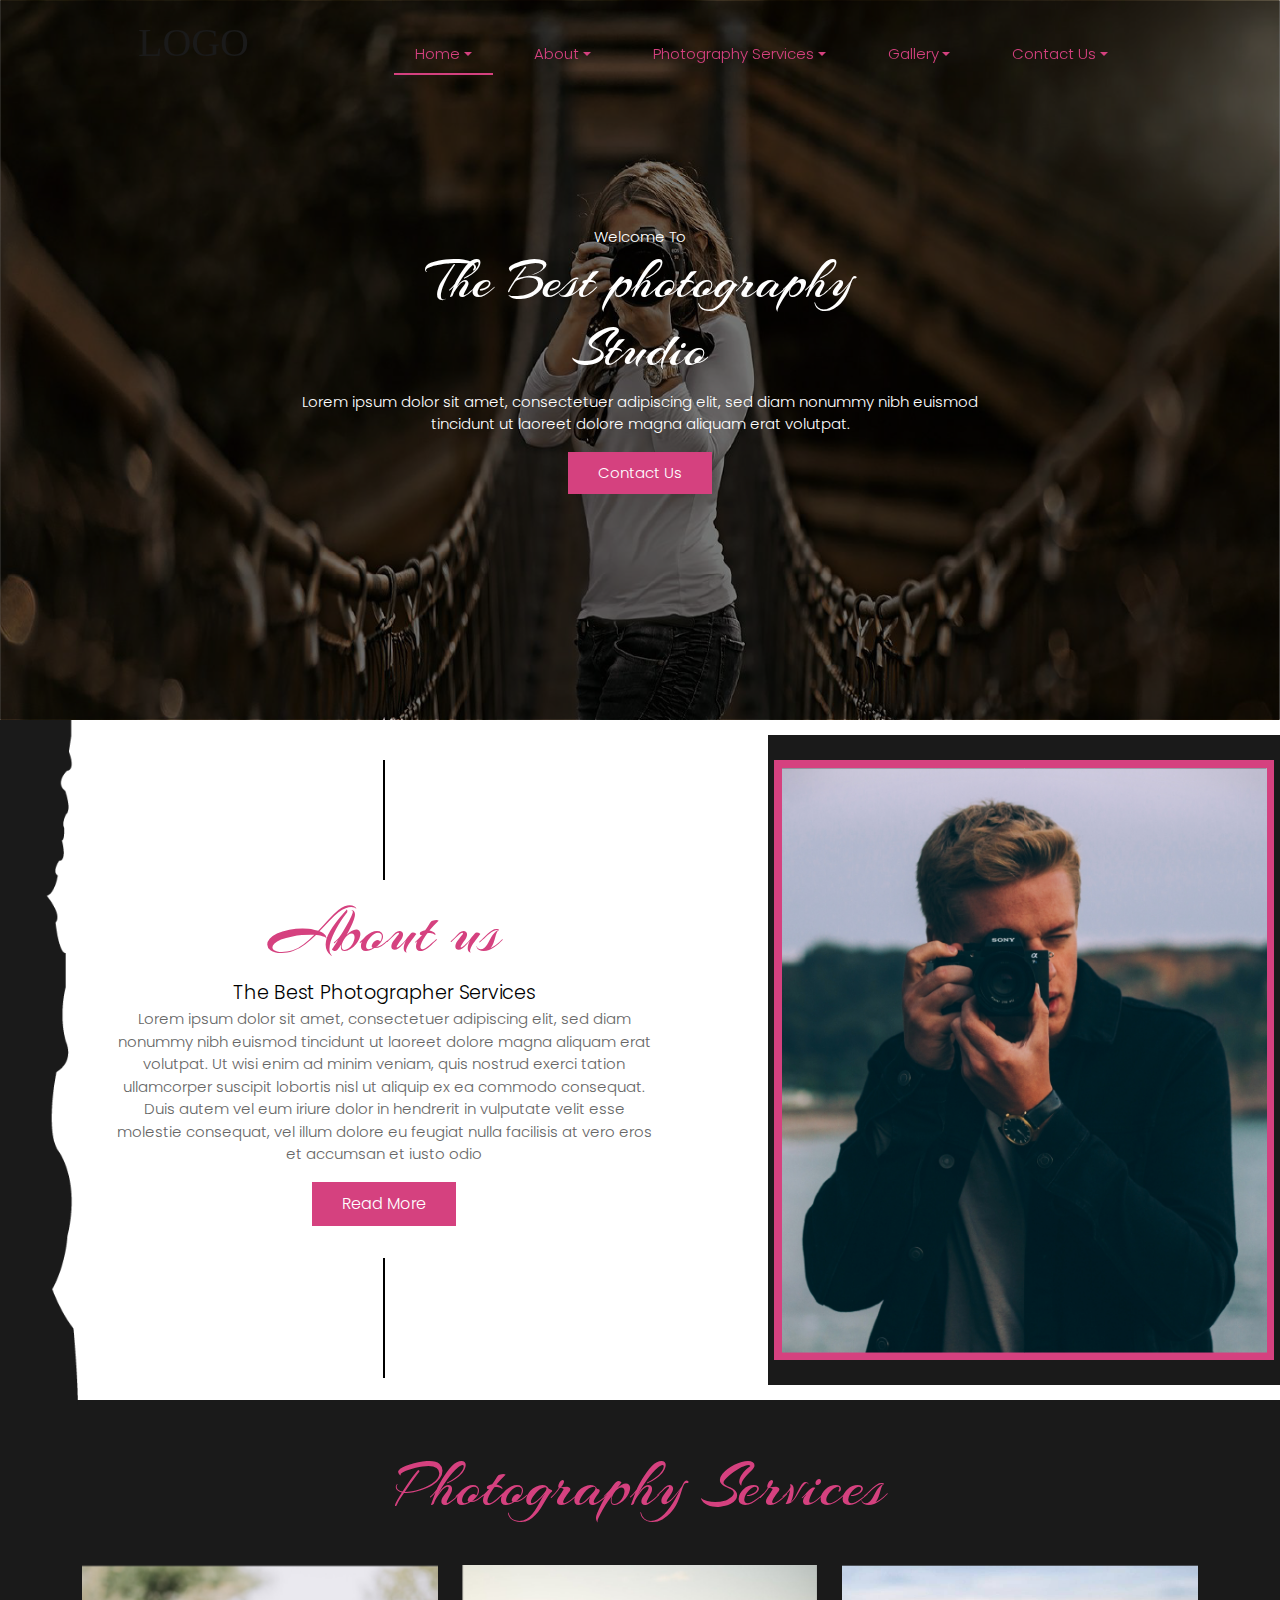
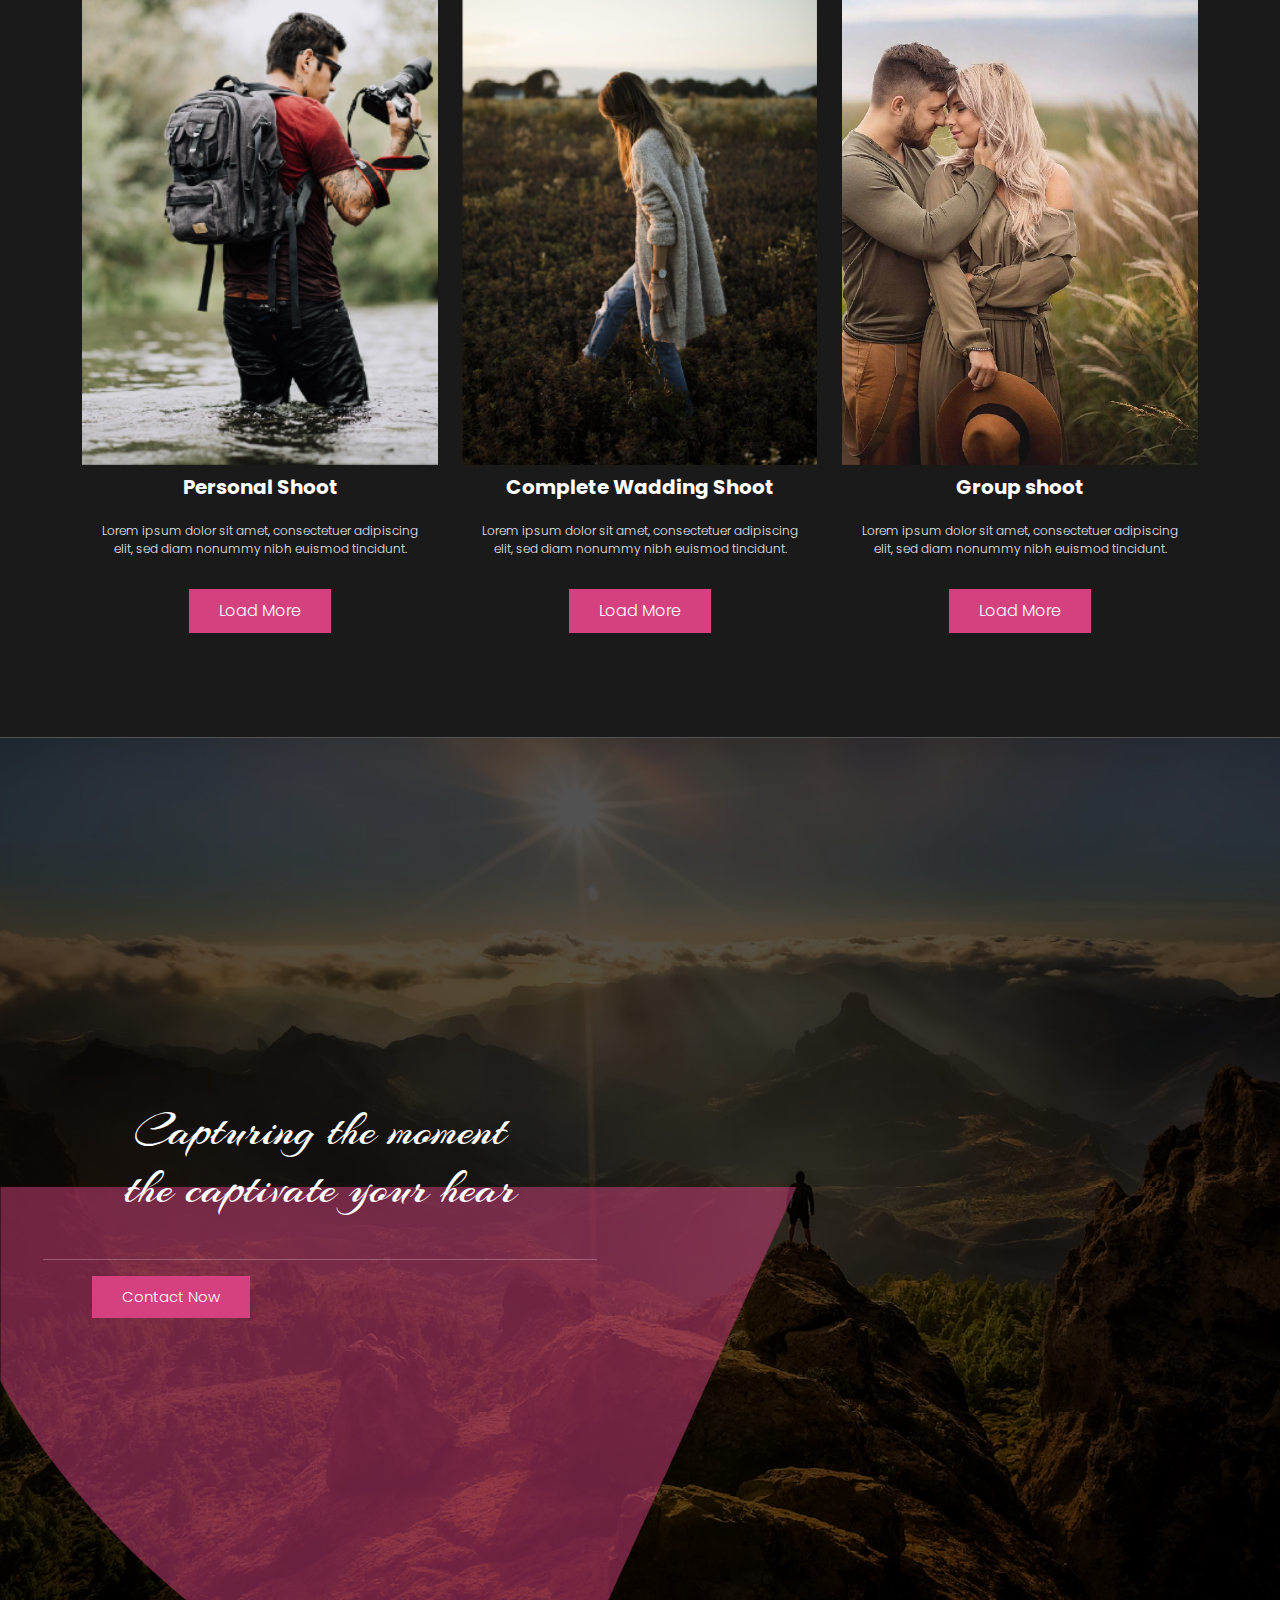
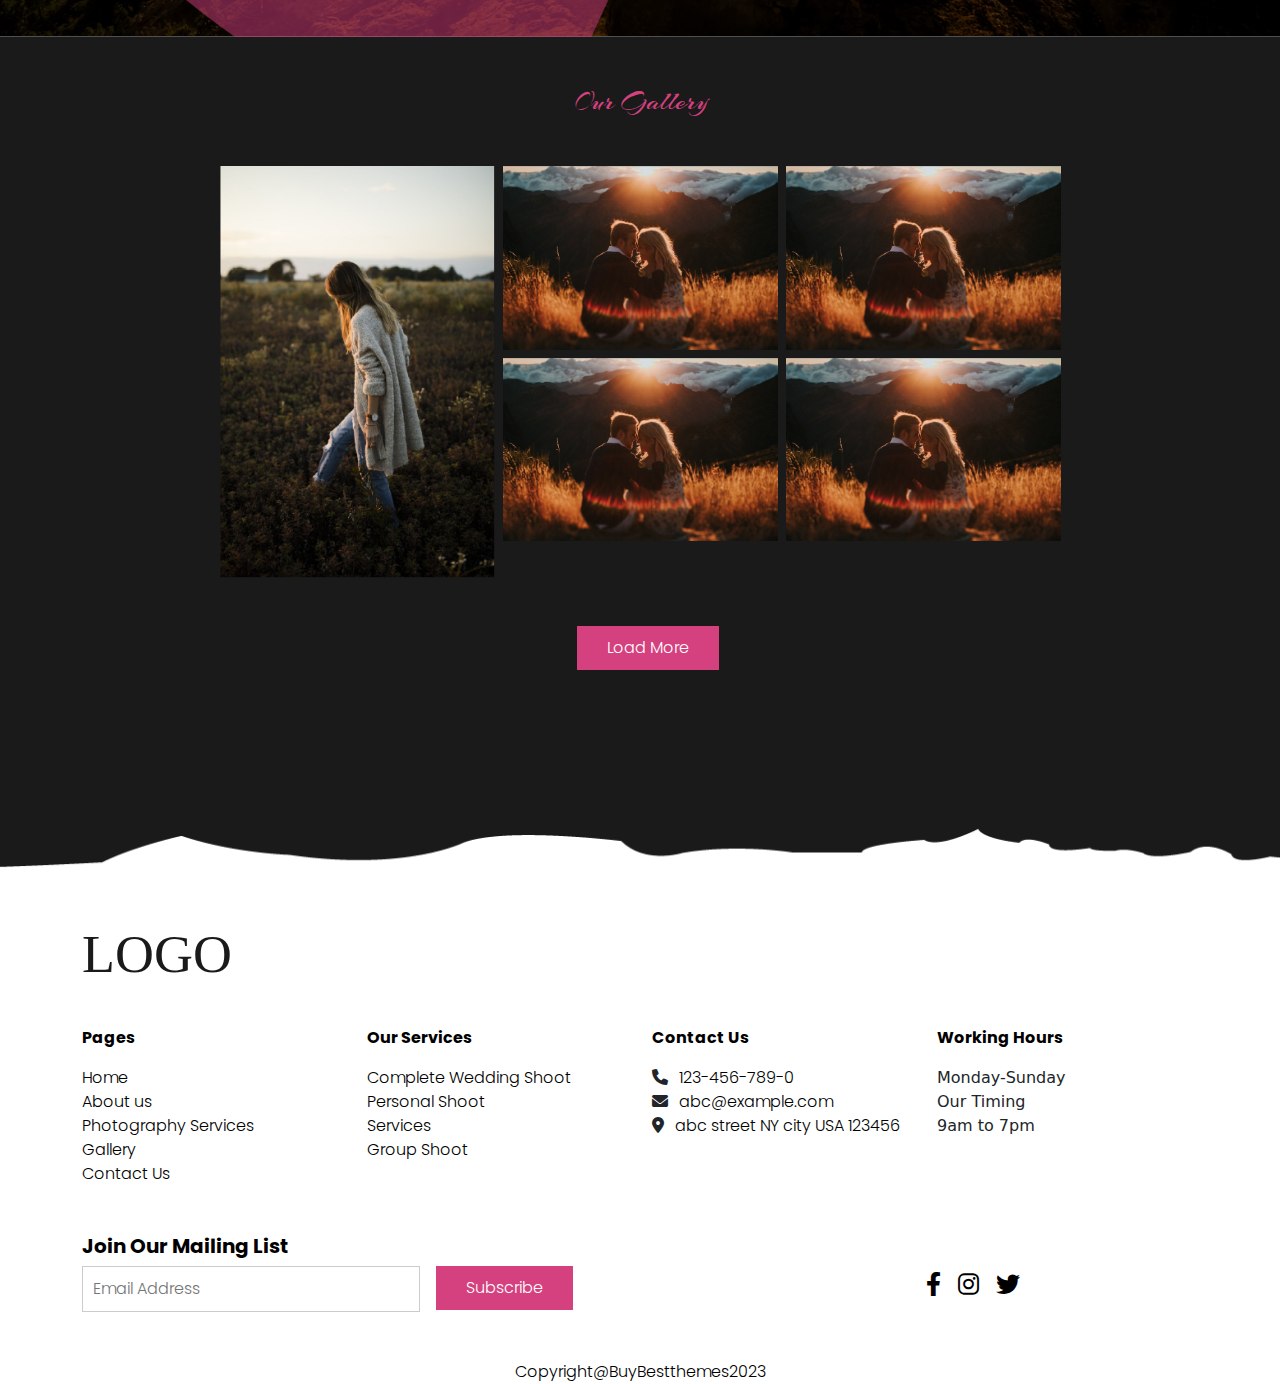
==== index1.html @ 018c72ce "add animation" ====
<!DOCTYPE html>
<html lang="en">

<head>
    <meta charset="UTF-8">
    <meta http-equiv="X-UA-Compatible" content="IE=edge">
    <meta name="viewport" content="width=device-width, initial-scale=1.0">
    <meta charset="UTF-8">
    <meta http-equiv="X-UA-Compatible" content="IE=edge">
    <meta name="viewport" content="width=device-width, initial-scale=1.0">
    <!-- bootstrap 5 css link -->
    <link rel="stylesheet" href="./assets/css/bootstrap.min.css">
    <!-- butter css -->
    <link rel="stylesheet" href="./assets/css/butter.css">
    <!-- wow css -->
    <link rel="stylesheet" href="./assets/css/wow.css">
    <!-- swiper slider css-->
    <link rel="stylesheet" href="./assets/css/swiper-bundle.css">
    <!-- fontawesome cdn -->
    <link rel="stylesheet" href="https://cdnjs.cloudflare.com/ajax/libs/font-awesome/6.0.0/css/all.min.css" />
    <!-- custom css -->
    <link rel="stylesheet" href="./assets/css/stylesheet.css">
    <title>Photography | Home2</title>
</head>

<body>
    <!--Header open--->
    <header class="header" id="back-Theme">
        <div class="container">
            <nav class="destop-nav-bar">
                <div class="d-flex justify-content-between align-items-center">
                    <div class="logo">
                        <a href=".../../index.html"> <img src="./assets/images/SVG/logo.svg" alt="img"></a>
                    </div>
                    <div class="link">
                        <div class="d-flex justify-content-center">
                            <!-- <a href="" class="header_links active">Home</a> -->
                            <div class="dropdown header_links1 active">
                                <button class="btn dropdown-toggle" type="button" id="dropdownMenuButton1" data-bs-toggle="dropdown" aria-expanded="false">
                                  Home
                                </button>
                                <ul class="dropdown-menu" aria-labelledby="dropdownMenuButton1">
                                    <li><a class="dropdown-item" href=".../../index.html">Home1</a></li>
                                    <li><a class="dropdown-item" href=".../../index1.html">Home2</a></li>
                                </ul>
                              </div>
                            <!-- <a href="" class="header_links">About US</a> -->
                            <div class="dropdown header_links1">
                                <button class="btn dropdown-toggle" type="button" id="dropdownMenuButton1" data-bs-toggle="dropdown" aria-expanded="false">
                                  About
                                </button>
                                <ul class="dropdown-menu" aria-labelledby="dropdownMenuButton1">
                                    <li><a class="dropdown-item" href="./assets/pages/about-us.html">About1</a></li>
                                    <li><a class="dropdown-item" href="./assets/pages/about-us2.html">About2</a></li>
                                </ul>
                              </div>
                            <!-- <a href="" class="header_links">Photography Services</a> -->
                            <div class="dropdown header_links1">
                                <button class="btn dropdown-toggle" type="button" id="dropdownMenuButton1" data-bs-toggle="dropdown" aria-expanded="false">
                                    Photography Services
                                </button>
                                <ul class="dropdown-menu" aria-labelledby="dropdownMenuButton1">
                                    <li><a class="dropdown-item" href="./assets/pages/services.html">Photography Services1</a></li>
                                    <li><a class="dropdown-item" href="./assets/pages/services2.html">Photography Services2</a></li>
                                </ul>
                              </div>
                            <!-- <a href="" class="header_links">Gallery</a> -->
                            <div class="dropdown header_links1">
                                <button class="btn dropdown-toggle" type="button" id="dropdownMenuButton1" data-bs-toggle="dropdown" aria-expanded="false">
                                    Gallery
                                </button>
                                <ul class="dropdown-menu" aria-labelledby="dropdownMenuButton1">
                                    <li><a class="dropdown-item" href="./assets/pages/gallery.html">Gallery1</a></li>
                                    <li><a class="dropdown-item" href="./assets/pages/gallery2.html">Gallery2</a></li>
                                </ul>
                              </div>
                            <!-- <a href="" class="header_links">Contact Us</a> -->
                            <div class="dropdown header_links1">
                                <button class="btn dropdown-toggle" type="button" id="dropdownMenuButton1" data-bs-toggle="dropdown" aria-expanded="false">
                                    Contact Us
                                </button>
                                <ul class="dropdown-menu" aria-labelledby="dropdownMenuButton1">
                                    <li><a class="dropdown-item" href="./assets/pages/contact.html">Contact Us1</a></li>
                                    <li><a class="dropdown-item" href="./assets/pages/contact2.html">Contact Us2</a></li>
                                </ul>
                              </div>

                        </div>
                    </div>
                </div>
            </nav>
        </div>
        <!-- moblie navbar -->
        <div id="main-content">
            <div id="title"><a href=".../../index.html"><img src="./assets/images/SVG/logo.svg" alt=""></a></div>
        </div>
        <div id="btn" class="">
            <div id="top"></div>
            <div id="middle"></div>
            <div id="bottom"></div>
        </div>
        <div id="box" class="">
            <div id="items">
                <div class="imglogo"><a href=".../../index.html"><img src="./assets/images/SVG/logo.svg" alt=""></a></div>
                <!-- <div class="item"><a href="" class="header_links active">Home</a></div> -->
                <div class="item for-cstm-collapse">
                    <button class="btn-toggle align-items-center rounded collapsed" data-bs-toggle="collapse"
                        data-bs-target="#dashboard-collapse" aria-expanded="false">
                        Home<i class="fa-solid fa-caret-down"></i>
                    </button>
                    <div class="collapse" id="dashboard-collapse">
                        <ul class="btn-toggle-nav list-unstyled fw-normal pb-1 small">
                            <li><a class="link-dark rounded" href=".../../index.html">Home1</a></li>
                            <li><a class="link-dark rounded" href=".../../index1.html">Home2</a></li>
                            
                        </ul>
                    </div>
                </div>
                <!-- <div class="item"><a href="" class="header_links">About Us</a></div> -->
                <div class="item for-cstm-collapse">
                    <button class="btn-toggle align-items-center rounded collapsed" data-bs-toggle="collapse"
                        data-bs-target="#dashboard-collapse1" aria-expanded="false">
                        About Us<i class="fa-solid fa-caret-down"></i>
                    </button>
                    <div class="collapse" id="dashboard-collapse1">
                        <ul class="btn-toggle-nav list-unstyled fw-normal pb-1 small">
                            <li><a class="link-dark rounded" href="./assets/pages/about-us.html">About Us1</a></li>
                            <li><a class="link-dark rounded" href="./assets/pages/about-us2.html">About Us2</a></li>
                            
                        </ul>
                    </div>
                </div>
                <!-- <div class="item"><a href="" class="header_links">Photography Services</a></div> -->
                <div class="item for-cstm-collapse">
                    <button class="btn-toggle align-items-center rounded collapsed" data-bs-toggle="collapse"
                        data-bs-target="#dashboard-collapse2" aria-expanded="false">
                        Photography Services<i class="fa-solid fa-caret-down"></i>
                    </button>
                    <div class="collapse" id="dashboard-collapse2">
                        <ul class="btn-toggle-nav list-unstyled fw-normal pb-1 small">
                            <li><a class="link-dark rounded" href="./assets/pages/services.html">Photography Services1</a></li>
                            <li><a class="link-dark rounded" href="./assets/pages/services2.html">Photography Services2</a></li>
                            
                        </ul>
                    </div>
                </div>
                <!-- <div class="item"><a href="" class="header_links">Gallery</a></div> -->
                <div class="item for-cstm-collapse">
                    <button class="btn-toggle align-items-center rounded collapsed" data-bs-toggle="collapse"
                        data-bs-target="#dashboard-collapse3" aria-expanded="false">
                        Gallery<i class="fa-solid fa-caret-down"></i>
                    </button>
                    <div class="collapse" id="dashboard-collapse3">
                        <ul class="btn-toggle-nav list-unstyled fw-normal pb-1 small">
                            <li><a class="link-dark rounded" href="./assets/pages/gallery.html">Gallery1</a></li>
                            <li><a class="link-dark rounded" href="./assets/pages/gallery2.html">Gallery2</a></li>
                            
                        </ul>
                    </div>
                </div>
                <!-- <div class="item"><a href="" class="header_links">Contact Us</a></div> -->
                <div class="item for-cstm-collapse">
                    <button class="btn-toggle align-items-center rounded collapsed" data-bs-toggle="collapse"
                        data-bs-target="#dashboard-collapse4" aria-expanded="false">
                        Contact Us<i class="fa-solid fa-caret-down"></i>
                    </button>
                    <div class="collapse" id="dashboard-collapse4">
                        <ul class="btn-toggle-nav list-unstyled fw-normal pb-1 small">
                            <li><a class="link-dark rounded" href="./assets/pages/contact.html">Contact Us1</a></li>
                            <li><a class="link-dark rounded" href="./assets/pages/contact2.html">Contact Us2</a></li>
                            
                        </ul>
                    </div>
                </div>
            </div>
        </div>
    </header>
    <!--Header close--->
    <!-- Home Banner Open -->
    <section class="homeBanner1">
        <div class="container">
            <div class="row">
                <div class="col-lg-12 zIndex text-center">
                    <div class="banner wow animated fadeInDown" data-wow-duration="1s" data-wow-delay="0.5s">
                        <span>Welcome To</span>
                        <h1 class="">
                            The Best photography <br> Studio
                        </h1>
                        <p>Lorem ipsum dolor sit amet, consectetuer adipiscing elit, sed diam nonummy nibh euismod<br>
                            tincidunt ut laoreet dolore magna aliquam erat volutpat.</p>
                        <a href="./assets/pages/contact.html"><button>Contact Us</button></a>
                    </div>
                </div>
            </div>
        </div>
    </section>
    <!-- Home Banner Closed -->
    <!-- About Section Open -->
    <section class="aboutSection position-relative">
        <div class="curveLine position-absolute"><img src="./assets/images/1x/curveLine.png" alt=""></div>
        <div class="dFlexset">

            <div class="colDiv1">
                <div class="centerDiv">
                    <div class="line-after">
                        <div class="line-after1"></div>
                    </div>
                    <h5 class="wow animated fadeInLeft" data-wow-duration="1s" data-wow-delay="0.5s">About us</h5>
                    <span class="wow animated fadeInRight" data-wow-duration="1s" data-wow-delay="0.5s">The Best Photographer Services</span>
                    <p class="wow animated fadeInLeft" data-wow-duration="1s" data-wow-delay="0.5s">Lorem ipsum dolor sit amet, consectetuer adipiscing elit, sed diam nonummy nibh euismod tincidunt
                        ut laoreet dolore magna aliquam erat volutpat. Ut wisi enim ad minim veniam, quis nostrud exerci
                        tation ullamcorper suscipit lobortis nisl ut aliquip ex ea commodo consequat. Duis autem vel eum
                        iriure dolor in hendrerit in vulputate velit esse molestie consequat, vel illum dolore eu
                        feugiat nulla facilisis at vero eros et accumsan et iusto odio </p>
                    <a href="./assets/pages/about-us.html"><button>Read More</button></a>
                    <div class="line-after">
                        <div class="line-after1"></div>
                    </div>
                </div>
            </div>
            <div class="colDiv2">
                <div class="aboutMain">
                    <div class="aboutImgDiv wow animated fadeInRight" data-wow-duration="1s" data-wow-delay="0.5s">
                        <div class="aboutImgDivInner " >
                            <img src="./assets/images/1x/photographer.png" alt="">
                        </div>
                    </div>
                </div>

            </div>
        </div>
    </section>
    <!-- About Section Closed -->
    <!-- photo Services open -->
    <section class="photoSer">
        <div class="container">
            <h3 class="wow animated bounceIn" data-wow-duration="1s" data-wow-delay="0.5s">Photography Services</h3>
            <div class="row">
                <div class="col-lg-4 col-sm-12 col-md-4 text-center mb-4 wow animated fadeInLeft" data-wow-duration="1s" data-wow-delay="0.5s">
                    <div class="photoDiv">
                        <div class="photoDivImg">
                            <img src="./assets/images/1x/ser3.png" alt="">
                        </div>
                    </div>
                    <h4>Personal Shoot</h4>
                    <p>Lorem ipsum dolor sit amet, consectetuer adipiscing elit, sed diam nonummy nibh euismod
                        tincidunt.</p>
                        <a href="./assets/pages/services.html"><button>Load More</button></a>
                </div>
                <div class="col-lg-4 col-sm-12 col-md-4 text-center mb-4 wow animated fadeInDown" data-wow-duration="1s" data-wow-delay="0.5s">
                    <div class="photoDiv">
                        <div class="photoDivImg">
                            <img src="./assets/images/1x/aboutImg1.png" alt="">
                        </div>
                    </div>
                    <h4>Complete Wadding Shoot</h4>
                    <p>Lorem ipsum dolor sit amet, consectetuer adipiscing elit, sed diam nonummy nibh euismod
                        tincidunt.</p>
                        <a href="./assets/pages/services.html"><button>Load More</button></a>
                </div>
                <div class="col-lg-4 col-sm-12 col-md-4 text-center mb-4 wow animated fadeInRight" data-wow-duration="1s" data-wow-delay="0.5s">
                    <div class="photoDiv">
                        <div class="photoDivImg">
                            <img src="./assets/images/1x/bannerImg.png" alt="">
                        </div>
                    </div>
                    <h4>Group shoot</h4>
                    <p>Lorem ipsum dolor sit amet, consectetuer adipiscing elit, sed diam nonummy nibh euismod
                        tincidunt.</p>
                        <a href="./assets/pages/services.html"><button>Load More</button></a>
                </div>

            </div>
        </div>
    </section>
    <!-- photo Services Closed -->
    <!-- capturing section open -->
     <section class="capturingSec">
        <div class="pinkCurveCap">
            <div class="pinkCurveCapdivimg">
                <img src="./assets/images/1x/pinkHome2.png" alt="">
            </div>
        </div>
        <div class="container-fluid">
            <div class="row">
                <div class="col-lg-6 zIndex">
                    <h4>Capturing the moment<br> the captivate your hear</h4>
                    <hr>
                    <button>
                        <a href="">Contact Now</a>
                    </button>
                </div>
                <div class="col-lg-6">

                </div>

            </div>
        </div>     
    </section> 
    <!-- capturing section closed -->
    <!-- Gallery open -->
    <section class="galleryHome2 position-relative">
        <div class="textSecbtmImg"><img src="./assets/images/1x/lin2.png" alt=""></div>
        <div class="container">
            <h3>Our Gallery</h3>
            <div class="row d-flex justify-content-center align-content-center" id="row"> 
  <div class="column">
    <!-- <img src="./assets/images/1x/about2banner.png" style="width:100%"> -->
    <img src="./assets/images/1x/aboutImg1.png" style="width:100%;">
    <!-- <img src="./assets/images/1x/about2banner.png" style="width:100%">
    <img src="./assets/images/1x/about2banner.png" style="width:100%">
    <img src="./assets/images/1x/about2banner.png" style="width:100%">
    <img src="./assets/images/1x/about2banner.png" style="width:100%">
    <img src="./assets/images/1x/about2banner.png" style="width:100%"> -->
  </div>
  <div class="column">
    <img src="./assets/images/1x/about2banner.png" style="width:100%">
    <img src="./assets/images/1x/about2banner.png" style="width:100%">
    <!-- <img src="./assets/images/1x/about2banner.png" style="width:100%">
    <img src="./assets/images/1x/about2banner.png" style="width:100%">
    <img src="./assets/images/1x/about2banner.png" style="width:100%">
    <img src="./assets/images/1x/about2banner.png" style="width:100%"> -->
  </div>  
  <div class="column">
    <img src="./assets/images/1x/about2banner.png" style="width:100%">
    <img src="./assets/images/1x/about2banner.png" style="width:100%">
    <!-- <img src="./assets/images/1x/about2banner.png" style="width:100%">
    <img src="./assets/images/1x/about2banner.png" style="width:100%">
    <img src="./assets/images/1x/about2banner.png" style="width:100%">
    <img src="./assets/images/1x/about2banner.png" style="width:100%">
    <img src="./assets/images/1x/about2banner.png" style="width:100%"> -->
  </div>
  <!-- <div class="column">
    <img src="./assets/images/1x/about2banner.png" style="width:100%">
    <img src="./assets/images/1x/about2banner.png" style="width:100%">
    <img src="./assets/images/1x/about2banner.png" style="width:100%">
    <img src="./assets/images/1x/about2banner.png" style="width:100%">
    <img src="./assets/images/1x/about2banner.png" style="width:100%">
    <img src="./assets/images/1x/about2banner.png" style="width:100%">
  </div> -->
  <div class="text-center mt-5 mb-5">
    <a href="./assets/pages/services.html"><button>Load More</button></a>
  </div>
</div>

        </div>
    </section>
    <!-- Gallery closed -->


     <!-- footer section open -->
    <section class="footer" id="footer">
        <div class="container pt-5 pb-5">
            <div class="row d-flex justify-content-around">
                <div class="col-lg-12 ">
                    <div class="footerImgDiv">
                        <div class="footerImg">
                            <a href=".../../index.html">
                                <img src="./assets/images/SVG/logo.svg" alt="">
                            </a>
                        </div>
                    </div>
                </div>
                <div class="col-lg-3 col-md-12 col-sm-12 center">
                    <p>Pages</p>
                    <ul class="p-0">
                        <li><a href="">Home</a></li>
                        <li><a href="">About us</a></li>
                        <li><a href="">Photography Services</a></li>
                        <li><a href="">Gallery</a></li>
                        <li><a href="">Contact Us</a></li>
                    </ul>
                </div>
                <div class="col-lg-3 col-md-12 col-sm-12 center">
                    <p>Our Services</p>
                    <ul class="p-0">
                        <li><a href="">Complete Wedding Shoot</a></li>
                        <li><a href="">Personal Shoot</a></li>
                        <li><a href="">Services</a></li>
                        <li><a href="">Group Shoot</a></li>
                    </ul>
                </div>
                <div class="col-lg-3 col-md-12 col-sm-12 footerCont center">
                    <p>Contact Us</p>
                    <ul class="p-0">
                        <li class="footer-ancher"><i class="fa-solid fa-phone p"></i><a
                                href="tel:4703884601">123-456-789-0</a></li>
                        <li><i class="fa-solid fa-envelope"></i><a
                                href="mailto:webapparel@gmail.com">abc@example.com</a></li>
                        <li><i class="fa-solid fa-location-dot"></i><a href="https://goo.gl/maps/DKt5kZgULkunrP5MA">abc
                                street NY city USA 123456</a></li>
                    </ul>
                </div>
                <div class="col-lg-3 col-md-12 col-sm-12 footerCont center">
                    <p>Working Hours</p>
                    <ul class="p-0">
                        <li class="footer-ancher">Monday-Sunday</li>
                        <li>Our Timing</li>
                        <li>9am to 7pm</li>
                    </ul>
                </div>
            </div>
            <div class="row joinMail">
                <h5>Join Our Mailing List</h5>
                <div class="col-lg-6">
                    <div class="d-flex center1">
                        <div class="d-flex">
                            <div class="">
                                <input type="text" placeholder="Email Address">
                            </div>
                            <div>
                                <a href=""><button class="" type="button">Subscribe</button></a>
                            </div>
                        </div>
                    </div>
                </div>
                <div class="col-lg-6 d-flex justify-content-center center">
                    <div class="faceDiv">
                        <a href="https://www.facebook.com/"><i class="fa-brands fa-facebook-f"></i></a>
                        <a href="https://www.instagram.com/?__coig_restricted=1"><i class="fa-brands fa-instagram"></i></a>
                        <a href="https://twitter.com/"><i class="fa-brands fa-twitter"></i></a>
                    </div>
                    
                </div>
            </div>
        </div>
        <div class="footer-bottom">
            <div class="container">
                <div class="row">
                    <div class="col-lg-12 text-center ">
                        <span class="for-theme-link pt-1">
                            Copyright@BuyBestthemes2023
                        </span>
                    </div>
                </div>
            </div>
        </div>
    </section>
    <!-- footer section close -->


    <!-- jquery -->
    <script src="./assets/js/jquery.min.js"></script>
    <!-- bootstrap 5 js link -->
    <script src="./assets/js/bootstrap.bundle.min.js"></script>
    <!-- butter js -->
    <script src="./assets/js/butter.js"></script>
    <!-- wow Js -->
    <script src="./assets/js/wow.js"></script>
    <!-- swiper slider -->
    <script src="./assets/js/swiper-bundle.min.js"></script>
    <!-- custom js -->
    <script src="./assets/js/main.js"></script>
</body>

</html>
---- assets/css/wow.css ----
.animated {
	animation-duration: 1s;
	animation-fill-mode: both
}

.animated.infinite {
	animation-iteration-count: infinite
}

.animated.hinge {
	animation-duration: 2s
}

.animated.bounceIn,
.animated.bounceOut,
.animated.flipOutX,
.animated.flipOutY {
	animation-duration: .75s
}

.animated.flip {
	-webkit-backface-visibility: visible;
	backface-visibility: visible;
	animation-name: flip
}

@keyframes fadeInUp {
	from {
		opacity: 0;
		transform: translate3d(0, 100%, 0)
	}
	to {
		opacity: 1;
		transform: none
	}
}

.fadeInUp {
	animation-name: fadeInUp
}

@keyframes fadeInDown {
	from {
		opacity: 0;
		transform: translate3d(0, -100%, 0)
	}
	to {
		opacity: 1;
		transform: none
	}
}

.fadeInDown {
	animation-name: fadeInDown
}

@keyframes bounceIn {
	20%,
	40%,
	60%,
	80%,
	from,
	to {
		animation-timing-function: cubic-bezier(.215, .61, .355, 1)
	}
	0% {
		opacity: 0;
		transform: scale3d(.3, .3, .3)
	}
	20% {
		transform: scale3d(1.1, 1.1, 1.1)
	}
	40% {
		transform: scale3d(.9, .9, .9)
	}
	60% {
		opacity: 1;
		transform: scale3d(1.03, 1.03, 1.03)
	}
	80% {
		transform: scale3d(.97, .97, .97)
	}
	to {
		opacity: 1;
		transform: scale3d(1, 1, 1)
	}
}

.bounceIn {
	animation-name: bounceIn
}

@keyframes bounceInDown {
	60%,
	75%,
	90%,
	from,
	to {
		animation-timing-function: cubic-bezier(.215, .61, .355, 1)
	}
	0% {
		opacity: 0;
		transform: translate3d(0, -3000px, 0)
	}
	60% {
		opacity: 1;
		transform: translate3d(0, 25px, 0)
	}
	75% {
		transform: translate3d(0, -10px, 0)
	}
	90% {
		transform: translate3d(0, 5px, 0)
	}
	to {
		transform: none
	}
}

.bounceInDown {
	animation-name: bounceInDown
}

@keyframes bounceInLeft {
	60%,
	75%,
	90%,
	from,
	to {
		animation-timing-function: cubic-bezier(.215, .61, .355, 1)
	}
	0% {
		opacity: 0;
		transform: translate3d(-3000px, 0, 0)
	}
	60% {
		opacity: 1;
		transform: translate3d(25px, 0, 0)
	}
	75% {
		transform: translate3d(-10px, 0, 0)
	}
	90% {
		transform: translate3d(5px, 0, 0)
	}
	to {
		transform: none
	}
}

.bounceInLeft {
	animation-name: bounceInLeft
}

@keyframes bounceInRight {
	60%,
	75%,
	90%,
	from,
	to {
		animation-timing-function: cubic-bezier(.215, .61, .355, 1)
	}
	from {
		opacity: 0;
		transform: translate3d(3000px, 0, 0)
	}
	60% {
		opacity: 1;
		transform: translate3d(-25px, 0, 0)
	}
	75% {
		transform: translate3d(10px, 0, 0)
	}
	90% {
		transform: translate3d(-5px, 0, 0)
	}
	to {
		transform: none
	}
}

.bounceInRight {
	animation-name: bounceInRight
}

@keyframes bounceInUp {
	60%,
	75%,
	90%,
	from,
	to {
		animation-timing-function: cubic-bezier(.215, .61, .355, 1)
	}
	from {
		opacity: 0;
		transform: translate3d(0, 3000px, 0)
	}
	60% {
		opacity: 1;
		transform: translate3d(0, -20px, 0)
	}
	75% {
		transform: translate3d(0, 10px, 0)
	}
	90% {
		transform: translate3d(0, -5px, 0)
	}
	to {
		transform: translate3d(0, 0, 0)
	}
}

.bounceInUp {
	animation-name: bounceInUp
}

@keyframes fadeInLeft {
	from {
		opacity: 0;
		transform: translate3d(-100%, 0, 0)
	}
	to {
		opacity: 1;
		transform: none
	}
}

.fadeInLeft {
	animation-name: fadeInLeft
}

@keyframes fadeInLeftBig {
	from {
		opacity: 0;
		transform: translate3d(-2000px, 0, 0)
	}
	to {
		opacity: 1;
		transform: none
	}
}

.fadeInLeftBig {
	animation-name: fadeInLeftBig
}

@keyframes lightSpeedIn {
	from {
		transform: translate3d(100%, 0, 0) skewX(-30deg);
		opacity: 0
	}
	60% {
		transform: skewX(20deg);
		opacity: 1
	}
	80% {
		transform: skewX(-5deg);
		opacity: 1
	}
	to {
		transform: none;
		opacity: 1
	}
}

.lightSpeedIn {
	animation-name: lightSpeedIn;
	animation-timing-function: ease-out
}

@keyframes fadeInRight {
	from {
		opacity: 0;
		transform: translate3d(100%, 0, 0)
	}
	to {
		opacity: 1;
		transform: none
	}
}

.fadeInRight {
	animation-name: fadeInRight
}

@keyframes fadeInRightBig {
	from {
		opacity: 0;
		transform: translate3d(2000px, 0, 0)
	}
	to {
		opacity: 1;
		transform: none
	}
}

.fadeInRightBig {
	animation-name: fadeInRightBig
}

@keyframes flip {
	from {
		transform: perspective(400px) rotate3d(0, 1, 0, -360deg);
		animation-timing-function: ease-out
	}
	40% {
		transform: perspective(400px) translate3d(0, 0, 150px) rotate3d(0, 1, 0, -190deg);
		animation-timing-function: ease-out
	}
	50% {
		transform: perspective(400px) translate3d(0, 0, 150px) rotate3d(0, 1, 0, -170deg);
		animation-timing-function: ease-in
	}
	80% {
		transform: perspective(400px) scale3d(.95, .95, .95);
		animation-timing-function: ease-in
	}
	to {
		transform: perspective(400px);
		animation-timing-function: ease-in
	}
}

.flip {
	-webkit-backface-visibility: visible;
	backface-visibility: visible;
	animation-name: flip
}

@keyframes flipInX {
	from {
		transform: perspective(400px) rotate3d(1, 0, 0, 90deg);
		animation-timing-function: ease-in;
		opacity: 0
	}
	40% {
		transform: perspective(400px) rotate3d(1, 0, 0, -20deg);
		animation-timing-function: ease-in
	}
	60% {
		transform: perspective(400px) rotate3d(1, 0, 0, 10deg);
		opacity: 1
	}
	80% {
		transform: perspective(400px) rotate3d(1, 0, 0, -5deg)
	}
	to {
		transform: perspective(400px)
	}
}

.flipInX {
	-webkit-backface-visibility: visible!important;
	backface-visibility: visible!important;
	animation-name: flipInX
}

@keyframes flipInY {
	from {
		transform: perspective(400px) rotate3d(0, 1, 0, 90deg);
		animation-timing-function: ease-in;
		opacity: 0
	}
	40% {
		transform: perspective(400px) rotate3d(0, 1, 0, -20deg);
		animation-timing-function: ease-in
	}
	60% {
		transform: perspective(400px) rotate3d(0, 1, 0, 10deg);
		opacity: 1
	}
	80% {
		transform: perspective(400px) rotate3d(0, 1, 0, -5deg)
	}
	to {
		transform: perspective(400px)
	}
}

.flipInY {
	-webkit-backface-visibility: visible!important;
	backface-visibility: visible!important;
	animation-name: flipInY
}

@keyframes rotateIn {
	from {
		transform-origin: center;
		transform: rotate3d(0, 0, 1, -200deg);
		opacity: 0
	}
	to {
		transform-origin: center;
		transform: none;
		opacity: 1
	}
}

.rotateIn {
	animation-name: rotateIn
}

@keyframes jackInTheBox {
	from {
		opacity: 0;
		transform: scale(.1) rotate(30deg);
		transform-origin: center bottom
	}
	50% {
		transform: rotate(-10deg)
	}
	70% {
		transform: rotate(3deg)
	}
	to {
		opacity: 1;
		transform: scale(1)
	}
}

.jackInTheBox {
	animation-name: jackInTheBox
}

@keyframes rollIn {
	from {
		opacity: 0;
		transform: translate3d(-100%, 0, 0) rotate3d(0, 0, 1, -120deg)
	}
	to {
		opacity: 1;
		transform: none
	}
}

.rollIn {
	animation-name: rollIn
}

@keyframes rollOut {
	from {
		opacity: 1
	}
	to {
		opacity: 0;
		transform: translate3d(100%, 0, 0) rotate3d(0, 0, 1, 120deg)
	}
}

.rollOut {
	animation-name: rollOut
}

@keyframes zoomIn {
	from {
		opacity: 0;
		transform: scale3d(.3, .3, .3)
	}
	50% {
		opacity: 1
	}
}

.zoomIn {
	animation-name: zoomIn
}

@keyframes zoomInDown {
	from {
		opacity: 0;
		transform: scale3d(.1, .1, .1) translate3d(0, -1000px, 0);
		animation-timing-function: cubic-bezier(.55, .055, .675, .19)
	}
	60% {
		opacity: 1;
		transform: scale3d(.475, .475, .475) translate3d(0, 60px, 0);
		animation-timing-function: cubic-bezier(.175, .885, .32, 1)
	}
}

.zoomInDown {
	animation-name: zoomInDown
}

@keyframes zoomInLeft {
	from {
		opacity: 0;
		transform: scale3d(.1, .1, .1) translate3d(-1000px, 0, 0);
		animation-timing-function: cubic-bezier(.55, .055, .675, .19)
	}
	60% {
		opacity: 1;
		transform: scale3d(.475, .475, .475) translate3d(10px, 0, 0);
		animation-timing-function: cubic-bezier(.175, .885, .32, 1)
	}
}

.zoomInLeft {
	animation-name: zoomInLeft
}

@keyframes zoomInRight {
	from {
		opacity: 0;
		transform: scale3d(.1, .1, .1) translate3d(1000px, 0, 0);
		animation-timing-function: cubic-bezier(.55, .055, .675, .19)
	}
	60% {
		opacity: 1;
		transform: scale3d(.475, .475, .475) translate3d(-10px, 0, 0);
		animation-timing-function: cubic-bezier(.175, .885, .32, 1)
	}
}

.zoomInRight {
	animation-name: zoomInRight
}

@keyframes zoomInUp {
	from {
		opacity: 0;
		transform: scale3d(.1, .1, .1) translate3d(0, 1000px, 0);
		animation-timing-function: cubic-bezier(.55, .055, .675, .19)
	}
	60% {
		opacity: 1;
		transform: scale3d(.475, .475, .475) translate3d(0, -60px, 0);
		animation-timing-function: cubic-bezier(.175, .885, .32, 1)
	}
}

.zoomInUp {
	animation-name: zoomInUp
}

@keyframes zoomOut {
	from {
		opacity: 1
	}
	50% {
		opacity: 0;
		transform: scale3d(.3, .3, .3)
	}
	to {
		opacity: 0
	}
}

.zoomOut {
	animation-name: zoomOut
}

@keyframes zoomOutDown {
	40% {
		opacity: 1;
		transform: scale3d(.475, .475, .475) translate3d(0, -60px, 0);
		animation-timing-function: cubic-bezier(.55, .055, .675, .19)
	}
	to {
		opacity: 0;
		transform: scale3d(.1, .1, .1) translate3d(0, 2000px, 0);
		transform-origin: center bottom;
		animation-timing-function: cubic-bezier(.175, .885, .32, 1)
	}
}

.zoomOutDown {
	animation-name: zoomOutDown
}

@keyframes zoomOutLeft {
	40% {
		opacity: 1;
		transform: scale3d(.475, .475, .475) translate3d(42px, 0, 0)
	}
	to {
		opacity: 0;
		transform: scale(.1) translate3d(-2000px, 0, 0);
		transform-origin: left center
	}
}

.zoomOutLeft {
	animation-name: zoomOutLeft
}

@keyframes zoomOutRight {
	40% {
		opacity: 1;
		transform: scale3d(.475, .475, .475) translate3d(-42px, 0, 0)
	}
	to {
		opacity: 0;
		transform: scale(.1) translate3d(2000px, 0, 0);
		transform-origin: right center
	}
}

.zoomOutRight {
	animation-name: zoomOutRight
}

@keyframes zoomOutUp {
	40% {
		opacity: 1;
		transform: scale3d(.475, .475, .475) translate3d(0, 60px, 0);
		animation-timing-function: cubic-bezier(.55, .055, .675, .19)
	}
	to {
		opacity: 0;
		transform: scale3d(.1, .1, .1) translate3d(0, -2000px, 0);
		transform-origin: center bottom;
		animation-timing-function: cubic-bezier(.175, .885, .32, 1)
	}
}

.zoomOutUp {
	animation-name: zoomOutUp
}

@keyframes slideInDown {
	from {
		transform: translate3d(0, -100%, 0);
		visibility: visible
	}
	to {
		transform: translate3d(0, 0, 0)
	}
}

.slideInDown {
	animation-name: slideInDown
}

@keyframes slideInLeft {
	from {
		transform: translate3d(-100%, 0, 0);
		visibility: visible
	}
	to {
		transform: translate3d(0, 0, 0)
	}
}

.slideInLeft {
	animation-name: slideInLeft
}

@keyframes slideInRight {
	from {
		transform: translate3d(100%, 0, 0);
		visibility: visible
	}
	to {
		transform: translate3d(0, 0, 0)
	}
}

.slideInRight {
	animation-name: slideInRight
}

@keyframes slideInUp {
	from {
		transform: translate3d(0, 100%, 0);
		visibility: visible
	}
	to {
		transform: translate3d(0, 0, 0)
	}
}

.slideInUp {
	animation-name: slideInUp
}

@keyframes slideOutDown {
	from {
		transform: translate3d(0, 0, 0)
	}
	to {
		visibility: hidden;
		transform: translate3d(0, 100%, 0)
	}
}

.slideOutDown {
	animation-name: slideOutDown
}

@keyframes slideOutLeft {
	from {
		transform: translate3d(0, 0, 0)
	}
	to {
		visibility: hidden;
		transform: translate3d(-100%, 0, 0)
	}
}

.slideOutLeft {
	animation-name: slideOutLeft
}

@keyframes slideOutRight {
	from {
		transform: translate3d(0, 0, 0)
	}
	to {
		visibility: hidden;
		transform: translate3d(100%, 0, 0)
	}
}

.slideOutRight {
	animation-name: slideOutRight
}

@keyframes slideOutUp {
	from {
		transform: translate3d(0, 0, 0)
	}
	to {
		visibility: hidden;
		transform: translate3d(0, -100%, 0)
	}
}

.slideOutUp {
	animation-name: slideOutUp
}
---- assets/css/stylesheet.css ----
* {
        margin: 0;
        padding: 0;
        box-sizing: border-box;
        list-style: none;
    }

    @font-face {
        font-family: 'Poppins-Light';
        src: url("../fonts/Poppins-Light.ttf");
    }

    @font-face {
        font-family: 'Poppins-Bold';
        src: url("../fonts/Poppins-Bold.ttf");
    }

    @font-face {
        font-family: 'Arizonia-Regular';
        src: url("../fonts/Arizonia-Regular.ttf");
    }

    body {
        overflow-x: hidden !important;
    }

    /* body */
    body::-webkit-scrollbar {
        width: 8px;
        height: 5px;
        background-color: #000;
        border-radius: 10px;
    }

    body::-webkit-scrollbar-thumb {
        background-color: #D5417F;
        border-radius: 10px;
    }

    /*  */
    .btn {
        text-decoration: none;
        margin: 0 10px;
        color: #000;
        align-items: center;
        font-family: 'Poppins-Light';
        padding-left: 10px;
        padding-right: 10px;
        display: flex;
        align-items: center;
        font-size: 15px;
        outline: none !important;
        box-shadow: none !important;
    }

    .btn:hover {
        color: #D5417F;
    }

    .dropdown,
    .dropend,
    .dropstart,
    .dropup {
        position: relative;
        padding-top: 10px;
        margin-left: 20px;
    }

    .dropdown-item {
        margin: 0 0px !important;
    }

    #main-content {
        position: relative;
    }

    #title {
        width: 28%;
        left: 20px;
        position: absolute;
        top: 0px;
    }

    #title img {
        width: 70%;
    }

    #btn {
        position: fixed;
        z-index: 5;
        top: 15px;
        right: 15px;
        cursor: pointer;
        -webkit-transition: left 500ms cubic-bezier(0.6, 0.05, 0.28, 0.91);
        transition: left 500ms cubic-bezier(0.6, 0.05, 0.28, 0.91);
    }

    #btn div {
        width: 35px;
        height: 2px;
        margin-bottom: 8px;
        background-color: #000;
        -webkit-transition: -webkit-transform 500ms cubic-bezier(0.6, 0.05, 0.28, 0.91), opacity 500ms, box-shadow 250ms, background-color 500ms;
        transition: transform 500ms cubic-bezier(0.6, 0.05, 0.28, 0.91), opacity 500ms, box-shadow 250ms, background-color 500ms;
    }

    #btn:hover>div {
        box-shadow: 0 0 1px #000708;
    }

    #btn.active {
        right: 12px;
        border-bottom: 1px solid transparent;
    }

    #btn.active div {
        background-color: #343838;
    }

    #btn.active:hover>div {
        box-shadow: 0 0 1px #343838;
    }

    #btn.active #top {
        -webkit-transform: translateY(10px) rotate(-135deg);
        -ms-transform: translateY(10px) rotate(-135deg);
        transform: translateY(10px) rotate(-135deg);
    }

    #btn.active #middle {
        -webkit-transform: scale(0);
        -ms-transform: scale(0);
        transform: scale(0);
    }

    #btn.active #bottom {
        -webkit-transform: translateY(-10px) rotate(-45deg);
        -ms-transform: translateY(-10px) rotate(-45deg);
        transform: translateY(-10px) rotate(-45deg);
    }

    #box {
        position: fixed;
        /* background: linear-gradient(229deg, #E69024, #E69024, #653290); */
        /* background: linear-gradient(229deg, #653290, #653290, #E69024); */
        z-index: 4;
        overflow: auto;
        top: 0px;
        right: -275px;
        background-color: #fff;
        width: 275px;
        opacity: 0;
        padding: 20px 0px;
        height: 100%;
        color: #343838;
        -webkit-transition: all 350ms cubic-bezier(0.6, 0.05, 0.28, 0.91);
        transition: all 350ms cubic-bezier(0.6, 0.05, 0.28, 0.91);
    }

    #box.active {
        right: 0px;
        opacity: 1;
        border-bottom: #FFF;
    }

    #items {
        position: relative;
    }

    #items a {
        text-decoration: none;
        color: #000;
        font-weight: bold;
        font-family: 'Poppins-Light';
    }

    #items .item {
        position: relative;
        cursor: pointer;
        font-size: 1.3rem;
        padding: 15px 30px;
        -webkit-transition: all 250ms;
        transition: all 250ms;
    }

    .imglogo img {
        width: 100%;
        height: 100%;
        object-fit: cover;
    }

    #items .item:hover {
        padding: 15px 45px;
        background-color: rgba(52, 56, 56, 0.2);
    }

    .header-icons {
        width: 60%;
    }

    /* header destop */
    .header {
        width: 100%;
        z-index: 2;
        transition: 0.5s all ease-in-out;
        position: fixed;
        top: 0;
        height: 100px;
        padding-top: 1rem;
        /* background-color: #4AE0F4; */
    }

    #White_links .header_links {
        color: #FFF;

    }

    .logo {
        width: 20%;
    }

    .active,
    .header_links:hover {
        border-bottom: 2px solid #000;
        color: #D5417F;
    }
    .header_links1 .btn{
        color: #D5417F;

    }
    .active,
    .header_links1 .btn:hover {
        border-bottom: 2px solid #D5417F;
        color: #fff;
    }
    /* .active.header_links1:hover{
        color: #FFF;
        border-bottom: 1px solid #fff;
    }
    .header_links1:hover{
        color:#fff;
        border-bottom: 1px solid #fff;
    } */
    /* .active,
    .headers_links:hover {
        border-bottom: 2px solid #fff;
        color: #D5417F;
    }

    .headers_links:hover {
        border-bottom: 2px solid #fff;
        color: #D5417F;
    } */

    .image-change .active,
    .weds-img-div {
        border-bottom: 2px solid #FFF;
    }

    .logo img {
        width: 50%;
        height: 100%;
        margin-left: auto;
        margin-right: auto;
        display: flex;
    }

    .link {
        width: 80%;
        padding: 10px;
        display: flex;
        align-items: center;
        justify-content: center;
        font-family: 'Poppins-Light';
    }

    .link a {
        text-decoration: none;
        margin: 0 10px;
        color: #000;
        align-items: center;
        font-family: 'Poppins-Light';
        padding-left: 10px;
        padding-right: 10px;
        display: flex;
        align-items: center;
        font-size: 15px;

    }

    .dropdown .dropdown-menu .dropdown-item:hover {
        color: #D5417F;
    }

    .link a button {
        background-color: #E69024;
        color: #fff;
        border: none;
        outline: none;
        padding: 5px 45px;
        border-radius: 50px;
        font-family: 'Retroica-Regular';
        font-size: 13px;
    }

    .destop-nav-bar {
        position: relative;
    }

    /* homeBanner Css */
    .homeBanner {
        background-image: url("../images/1x/backBg.png");
        background-position: center;
        background-size: cover;
        background-repeat: no-repeat;
        width: 100%;
        height: 100%;
        padding-top: 100px;
    }

    .backBg {
        display: flex;
        justify-content: center;
    }

    .aboutSec {
        background-image: url("../images/1x/bannerBg.png");
        background-size: cover;
        background-position: center;
        width: 100%;
        height: 100%;
        padding-bottom: 5rem;
    }
    .homeBanner button a{
        text-decoration: none;
        color: #fff;
    }
    .homeBanner button {
        background-color: #D5417F;
        color: #fff;
        font-family: 'Poppins-Light';
        padding: 10px 30px;
        border: none;
        text-decoration: none;
    }
    .homeBanner button:hover{
        background-color: #fff;
        color: #000;
        box-shadow: #0842983d 2px 21px 43px 17px;
    }
    .leftDiv {
        width: 50%;
    }

    .rightDiv {
        width: 50%;
        display: flex;
        justify-content: center;
        align-items: center;
    }

    .rightDivText {
        padding-left: 2rem;
        width: 95%;
        padding-top: 9rem;
    }

    .rightDivText span {
        color: #000;
        font-family: 'Poppins-Light';
        padding-bottom: 1rem;
    }

    .rightDivText h1 {
        color: #000;
        font-family: 'Arizonia-Regular';
        font-size: 4rem;
    }

    .bannerImgBox {
        width: 100%;
        /* height: 100vh; */
        height: 80vh;
        overflow: hidden;
    }

    .bannerImgBox img {
        width: 100%;
        height: 100%;
        object-fit: cover;
    }

    .aboutDiv {
        padding-top: 5rem;
    }

    .aboutDiv h2 {
        color: #000;
        font-family: 'Arizonia-Regular';
        font-size: 4rem;
    }

    .aboutDiv span {
        color: #000;
        font-family: 'Poppins-Light';
    }

    .aboutDiv p {
        color: #666666;
        font-family: 'Poppins-Light';
    }

    .aboutDiv button {
        background-color: #D5417F;
        color: #fff;
        font-family: 'Poppins-Light';
        padding: 10px 30px;
        border: none;
    }
    .aboutDiv button:hover{
        background-color: #fff;
        color: #000;
        box-shadow: #0842983d 2px 21px 43px 17px;
    }
    .aboutDiv button a {
        text-decoration: none;
        background-color: #D5417F;
        color: #fff;
        font-family: 'Poppins-Light';
    }

    .mainDivAbout {
        height: 550px;
        width: 700px;
        /* background-color: #506ED8; */
    }

    .aboutBg {
        width: 100%;
        height: 100%;
        padding-top: 30px;
        position: relative;
        z-index: 0;
    }

    .aboutBgImg {
        width: 350px;
        height: 455px;
        /* background-color: #75bdf8; */
        margin-top: 3.1rem;
        position: absolute;
        z-index: 0;
    }

    .aboutBgImg img {
        width: 100%;
        height: 100%;
        object-fit: cover;
    }

    .outerDiv {
        width: 330px;
        height: 300px;
        /* background-color: #E69024; */
        position: absolute;
        right: 75px;
        margin-top: 6rem;
    }

    .outerDivImg {
        width: 330px;
        height: 300px;
        border: 10px solid #ffff;
    }

    .outerDivImg img {
        width: 100%;
        height: 100%;
        object-fit: cover;
    }

    /*  */
    /* Service Section Css*/
    .servicesection {
        background-color: #F1F1F1;
        padding-bottom: 4rem;
    }

    .servicesection h3 {
        color: #000;
        font-family: 'Arizonia-Regular';
        text-align: center;
        padding-top: 4rem;
        font-size: 4rem;
        padding-bottom: 4rem;

    }

    .padding {
        padding: 0px;
    }

    .serDiv {
        width: 100%;
        min-height: 300px;
    }

    .serDivImg {
        width: 440px;
        height: 300px;
        /* background-color: #666666; */
    }

    .serDivImg img {
        width: 100%;
        height: 100%;
        object-fit: cover;
    }

    .serDivImg h5 {
        font-family: "Poppins-Bold";
        color: #000;
        text-align: center;
        padding-top: 1.5rem;
    }

    .serDivImg p {
        font-family: "Poppins-Light";
        color: #666666;
        text-align: center;
        padding-top: 0.5rem;
        font-size: 1rem;
        padding: 10px;
    }

    .serBtn {
        text-align: center;
        padding-top: 1rem;
    }

    .servicesection button {
        background-color: #D5417F;
        color: #fff;
        font-family: 'Poppins-Light';
        padding: 10px 30px;
        border: none;
    }
    .servicesection button:hover{
        background-color: #fff;
        color: #000;
        box-shadow: #0842983d 2px 21px 43px 17px;
    }
    .servicesection button a {
        text-decoration: none;
        background-color: #D5417F;
        color: #fff;
        font-family: 'Poppins-Light';
    }

    /*  */
    /* Capturing the Moments Css */
    .capSec {
        background-color: #1A1A1A;
    }

    .capSec h5 {
        color: #FFF;
        font-family: 'Arizonia-Regular';
        font-size: 3.5rem;
        padding-top: 5rem;
        padding-bottom: 3rem;
        margin-left: 3rem;
    }

    .sameBtn {
        background-color: #D5417F;
        color: #fff;
        font-family: 'Poppins-Light';
        padding: 10px 30px;
        border: none;
        margin-bottom: 3rem;
        margin-left: 3rem;
    }

    .sameBtn,
    .sameBtn a {
        text-decoration: none;
        background-color: #D5417F;
        color: #fff;
        font-family: 'Poppins-Light';
    }
    .sameBtn:hover{
        background-color: #fff;
        color: #000;
        box-shadow: #0842983d 2px 21px 43px 17px;
    }
    .pinDiv {
        width: 100px;
        height: 210px;
        background: linear-gradient(to right bottom, #D5417F 49%, transparent 49.3%);
        bottom: -9px;
        transform: rotateX(204deg);
    }

    .photoGrapher {
        width: 640px;
        min-height: 480px;
        position: relative;
        /* transform: skew(29deg); */
        /* background: red; */
    }

    .photoGraImg {
        width: 500px;
        height: 480px;
        transform: skew(26deg);
        /* background: red; */
        /* transform: translate(10px, 10px); */
        position: relative;
        right: -180px;
    }

    .lineDiv {
        position: absolute;
        top: 0px;
        width: 162px;
        height: 100px;
        right: 24px;
        z-index: 1;
        transform: rotate(1deg);
    }

    .lineDivleft {
        position: absolute;
        top: 0px;
        width: 182px;
        height: 230px;
        z-index: 1;
        left: 40px;
        transform: rotate(-1deg);
    }

    .lineDivleft img {
        width: 100%;
        height: 100%;
        object-fit: cover;
    }

    .lineDivBtm {
        position: absolute;
        bottom: 0px;
        width: 162px;
        height: 100px;
        left: 242px;
        z-index: 1;
        transform: rotate(180deg);
    }

    .lineDivbtm {
        position: absolute;
        bottom: 50px;
        width: 142px;
        height: 160px;
        left: 132px;
        z-index: 1;
        transform: rotate(2deg);
    }

    .lineDiv img,
    .lineDivBtm img,
    .lineDivbtm img {
        width: 100%;
        height: 100%;
        object-fit: cover;
    }

    .photoGraImg img {
        width: 100%;
        height: 100%;
        object-fit: cover;
        /* transform: skew(20deg); */
    }

    /*  */
    /* Gallery css */
    .gallerSec h3 {
        color: #000;
        font-family: 'Arizonia-Regular';
        text-align: center;
        padding-top: 4rem;
        font-size: 4rem;
        padding-bottom: 4rem;

    }

    .gallerSec h3 {
        color: #000;
        font-family: "Arizonia-Regular";
        text-align: center;
        padding-top: 4rem;
        font-size: 4rem;
        padding-bottom: 4rem;
    }

    .gallerSec h1 {
        margin-top: 150px;
        text-align: center;
    }

    .gallerSec section {
        column-width: 400px;
        column-gap: 5px;
        padding: 5px;
    }

    .gallerSec section img {
        width: 100%;
        cursor: pointer;
    }

    .gallerSec .lightbox {
        position: fixed;
        width: 100%;
        height: 100%;
        top: 0;
        display: none;
        z-index: 2;
        background: #7f8c8d;
        perspective: 1000;
    }

    .gallerSec .filter {
        position: absolute;
        width: 100%;
        height: 100%;
        filter: blur(20px);
        opacity: 0.5;
        background-position: center;
        background-size: cover;
    }

    .gallerSec .lightbox img {
        position: absolute;
        top: 50%;
        left: 50%;
        transform: translate(-50%, -50%) rotateY(0deg);
        max-height: 95vh;
        max-width: calc(95vw - 100px);
        transition: 0.8s cubic-bezier(0.7, 0, 0.4, 1);
        transform-style: preserve-3d;
    }

    /*.lightbox:hover img{
          transform: translate(-50%, -50%) rotateY(180deg);
        }*/

    [class^="arrow"] {
        height: 200px;
        width: 50px;
        background: rgba(0, 0, 0, 0.4);
        position: absolute;
        top: 50%;
        transform: translateY(-50%);
        cursor: pointer;
    }

    [class^="arrow"]:after {
        content: "";
        position: absolute;
        top: 50%;
        left: 50%;
        transform: translate(-50%, -50%) rotate(-45deg);
        width: 15px;
        height: 15px;
    }

    .gallerSec .arrowr {
        right: 0;
    }

    .gallerSec .arrowr:after {
        border-right: 1px solid white;
        border-bottom: 1px solid white;
    }

    .gallerSec .arrowl {
        left: 0;
    }

    .gallerSec .arrowl:after {
        border-left: 1px solid white;
        border-top: 1px solid white;
    }

    .gallerSec .close {
        position: absolute;
        right: 0;
        width: 50px;
        height: 50px;
        background: rgba(0, 0, 0, 0.4);
        margin: 20px;
        cursor: pointer;
    }

    .gallerSec .close:after,
    .gallerSec .close:before {
        content: "";
        position: absolute;
        top: 50%;
        left: 50%;
        width: 1px;
        height: 100%;
        background: #e74c3c;
    }

    .gallerSec .close:after {
        transform: translate(-50%, -50%) rotate(-45deg);
    }

    .gallerSec .close:before {
        transform: translate(-50%, -50%) rotate(45deg);
    }

    .gallerSec .title {
        font-size: 20px;
        color: #000;
        z-index: 1000;
        position: absolute;
        top: 0;
        left: 0;
    }

    /*  */
    /*footer css */
    #footer {
        background-color: #fff;
    }

    .footer {
        background-color: #FFDCEC;
    }

    .footerImgDiv {
        width: 150px;
        height: 100px;
    }

    .footerImg {
        width: 150px;
        height: 100px;
    }

    .footer p {
        color: #000;
        font-family: 'Poppins-Bold';
    }

    .footer ul li a {
        text-decoration: none;
        padding: 8px;
        margin-left: 0;
        color: #000;
        padding-left: 0;
        font-family: "Poppins-Light";
    }
    .footer ul li a:hover{
        color: #D5417F;
    }
    .footerCont ul li i {
        margin-right: 11px;
        font-size: 16px;
    }

    .footer-bottom span {
        color: #000;
        font-family: "Poppins-Light";

    }

    .footer-bottom span:hover {
        color: #D5417F;
        cursor: pointer;
    }

    .faceDiv {
        margin-left: 6rem;
    }

    .faceDiv i {
        padding: 6px;
        font-size: 1.5rem;
        color: #000;
    }

    .mainDivFooter {
        width: 100%;
    }

    .footerFirst {
        width: 50%;
        /* background-color: #000708; */
        height: 100px;
    }

    .footerSecond {
        width: 50%;
        /* background-color: green; */
        height: 100px;

    }

    .joinMail h5 {
        color: #000;
        font-family: 'Poppins-Bold';
        padding-top: 2rem;
    }

    .conBtndiv {
        width: 27%;
    }

    .joinMail input {
        width: 100%;
        padding: 10px;
        border: 1px solid #ccc;
        color: #000;
        background: transparent;
        font-family: "Poppins-Light";
    }

    .joinMail button {
        text-decoration: none;
        background-color: #D5417F;
        color: #fff;
        font-family: 'Poppins-Light';
        padding: 10px 30px;
        border: none;
        margin-left: 1rem;
    }
    .joinMail button:hover{
        background-color: #fff;
        color: #000;
        box-shadow: #0842983d 2px 21px 43px 17px;
    }
    .joinMail button a {
        text-decoration: none;
        background-color: #D5417F;
        color: #fff;
        font-family: 'Poppins-Light';
    }

    /*  */
    /* About page css open*/
    .rightDivTextAbout {
        padding-left: 2rem;
        width: 95%;
        /* padding-top: 9rem; */
    }

    .rightDivTextAbout h2 {
        color: #000;
        font-family: 'Arizonia-Regular';
        font-size: 4rem;
    }

    .bannerImgBoxAbout {
        width: 100%;
        /* height: 100vh; */
        height: 80vh;
        overflow: hidden;
        padding-bottom: 30px;
    }

    .bannerImgBoxAbout img {
        width: 100%;
        height: 100%;
        object-fit: cover;
        /* padding-bottom: 30px; */
    }

    .textAboutSec {
        padding-top: 2rem;
        padding-bottom: 6rem;
    }

    .textAboutSec span {
        color: #000;
        font-family: 'Poppins-Light';
        font-size: 1.5rem;
    }

    .textAboutSec p {
        color: #666666;
        font-family: 'Poppins-Light';
        width: 90%;
    }

    .aboutImg {
        width: 100%;
        height: 100%;
        /* background-color: #506ED8; */
    }

    .aboutImgDiv {
        width: 620px;
        height: 500px;
        /* background-color: #000; */
    }

    .textDivSpan {
        width: 590px;
        min-height: 500px;
        margin: auto;

    }

    .aboutImgDiv img {
        width: 100%;
        height: 100%;
        object-fit: cover;
    }

    /*  */
    /*  Services css */
    .smallBanner {
        position: absolute;
        background-color: #D5417F;
        height: 90px;
        width: 800px;
        border: 3px solid #ffff;
        right: 30px;
        top: 10px;
    }

    .smallBanner1 {
        position: absolute;
        background-color: #D5417F;
        height: 90px;
        width: 800px;
        border: 3px solid #ffff;
        left: 7px;
        top: 10px;
        z-index: 1;

    }

    .textDivSpanp1 {
        padding-top: 7rem;
    }

    .smallBanner1 h3 {
        color: #ffff;
        font-family: 'Arizonia-Regular';
        padding: 10px 10px 10px 45px;
        font-size: 3.5rem;

    }

    .smallBanner h3 {
        color: #ffff;
        font-family: 'Arizonia-Regular';
        padding: 10px 10px 10px 45px;
        font-size: 3.5rem;
    }

    .textDivSpanp {
        padding-top: 5rem;
    }

    .textAboutSec button {
        background-color: #D5417F;
        color: #fff;
        font-family: 'Poppins-Light';
        padding: 10px 30px;
        border: none;
    }
    .textAboutSec button:hover {
        background-color: #fff;
        color: #000;
        box-shadow: #0842983d 2px 21px 43px 17px;
    }
    .serSec button:hover{
        background-color: #fff;
        color: #000;
        box-shadow: #0842983d 2px 21px 43px 17px;

    }
    .textAboutSec button a {
        text-decoration: none;
        background-color: #D5417F;
        color: #fff;
        font-family: 'Poppins-Light';
    }

    /*  */
    /* Contact Css */
    .getInTouch {
        width: 540px;
        height: 650px;
        left: 0px;
        position: relative;

    }

    .getInTouchImg {
        /* position: absolute; */
        width: 500px;
        height: 650px;
        left: 0px;
        border: 8px solid #D5417F;
        position: absolute;
    }

    .getInTouchImg img {
        width: 100%;
        height: 100%;
        object-fit: cover;
    }

    .form h3 {
        color: #000;
        font-family: 'Arizonia-Regular';
        padding-top: 1rem;
        font-size: 2.5rem;
    }

    .form-group input {
        width: 100%;
        border: 1px solid #808080;
        padding: 10px;
        font-family: 'Poppins-Light';
        background: transparent;
        outline: none;
        padding: 15px;
    }

    .form-group input::placeholder {
        padding-left: 20px;
        font-family: 'Poppins-Light';
    }

    .form-group textarea {
        padding: 12px 25px;
        font-family: 'Poppins-Light';
        background: transparent;
        border: 1px solid #808080;
        width: 100%;
        outline: none;
        min-height: 190px;
        max-height: 190px;
    }

    .aboutDiv .form-group .button {
        background-color: #D5417F;
        color: #fff;
        font-family: 'Poppins-Light';
        padding: 10px 40px;
        border: none;
        margin-top: 1rem;
    }

    .aboutDiv .form-group .button a {
        text-decoration: none;
        background-color: #D5417F;
        color: #fff;
        font-family: 'Poppins-Light';
    }

    /*  */
    /* Social Links css*/
    .socialLinks {
        padding: 5rem;
    }

    .socialLinks h3 {
        color: #000;
        text-align: center;
        font-family: 'Arizonia-Regular';
        font-size: 3rem;
    }

    .socialLinksDiv {
        width: 50px;
        height: 50px;
        /* background: aqua; */
    }

    .socialLinksDiv i {
        font-size: 2.5rem;
        color: #000;
    }

    /*  */
    /* Home2 css */
    .homeBanner1 {
        height: 80vh;
        position: relative;
        display: flex;
        justify-content: center;
        align-items: center;
    }

    .homeBanner1::after {
        position: absolute;
        content: "";
        top: 0px;
        left: 0px;
        background-image: url("../images/1x/home2banner.png");
        width: 100%;
        height: 100%;
        /* opacity: .8; */
        background-position: center;
        background-size: cover;
        background-repeat: no-repeat;
        z-index: 0;
    }

    .homeBanner1::before {
        position: absolute;
        content: "";
        top: 0px;
        left: 0px;
        width: 100%;
        height: 100%;
        background-image: url("../images/1x/overlay.png");
        /* opacity: .8; */
        background-position: center;
        background-size: cover;
        background-repeat: no-repeat;
        z-index: 1;
    }

    .banner span {
        color: #fff;
        font-family: 'Poppins-Light';
        text-align: center;
    }

    .banner h1 {
        color: #fff;
        text-align: center;
        font-family: 'Arizonia-Regular';
        font-size: 3.5rem;
    }

    .banner p {
        color: #fff;
    }

    .zIndex {
        z-index: 1;
        font-family: 'Poppins-Light';
        font-size: 15px;
    }

    .photoSer button,
    .banner button {
        background-color: #D5417F;
        color: #fff;
        font-family: 'Poppins-Light';
        padding: 10px 30px;
        border: none;
        text-decoration: none;
    }
    .photoSer button:hover{
        background-color: #fff;
        color: #000;
        box-shadow: #0842983d 2px 21px 43px 17px;
    }
    /* .photoSer button,
    .banner button:hover{
        background-color: #fff;
        color: #000;
        box-shadow: #0842983d 2px 21px 43px 17px;
    } */
    .photoSer button a,
    .banner button a {
        text-decoration: none;
        background-color: #D5417F;
        color: #fff;
        font-family: 'Poppins-Light';
    }

    .capturingSec {
        height: 100vh;
        position: relative;
        display: flex;
        justify-content: center;
        align-items: center;
    }

    .capturingSec::after {
        position: absolute;
        content: "";
        top: 0px;
        left: 0px;
        background-image: url("../images/1x/capHome2.png");
        width: 100%;
        height: 100%;
        /* opacity: .8; */
        background-position: center;
        background-size: cover;
        background-repeat: no-repeat;
        z-index: 0;
    }

    .capturingSec::before {
        position: absolute;
        content: "";
        top: 0px;
        left: 0px;
        width: 100%;
        height: 100%;
        background-color: #000000ab;
        /* background-image: url("../images/1x/overlay.png"); */
        /* opacity: .8; */
        background-position: center;
        background-size: cover;
        background-repeat: no-repeat;
        z-index: 1;
    }

    .pinkCurveCap {
        height: 450px;
        width: 60%;
        /* background-color: #000; */
        position: absolute;
        z-index: 1;
        bottom: 0px;
        left: 0px;
    }

    .pinkCurveCapdivimg {
        height: 450px;
        width: 800px;
    }

    .pinkCurveCapdivimg img {
        width: 100%;
        height: 100%;
        object-fit: cover;
    }

    .galleryHome2 {
        background-color: #1A1A1A;
        padding-bottom: 5rem;
        margin-bottom: 5rem;
    }

    .galleryHome2 h3 {
        color: #D5417F;
        padding-top: 3rem;
        padding-bottom: 2rem;
        text-align: center;
        font-family: 'Arizonia-Regular';

    }

    .capturingSec h4 {
        color: #fff;
        padding-top: 3rem;
        padding-bottom: 2rem;
        text-align: center;
        font-family: 'Arizonia-Regular';
        font-size: 3rem;

    }

    .capturingSec hr {
        background-color: #fff;
        width: 90%;
        margin: auto;
    }

    .capturingSec button {
        text-decoration: none;
        background-color: #D5417F;
        color: #fff;
        font-family: 'Poppins-Light';
        padding: 10px 30px;
        border: none;
        margin-left: 5rem;
        margin-top: 1rem;
    }

    .capturingSec button a {
        text-decoration: none;
        background-color: #D5417F;
        color: #fff;
        font-family: 'Poppins-Light';
    }

    #row {
        display: -ms-flexbox;
        /* IE10 */
        display: flex;
        -ms-flex-wrap: wrap;
        /* IE10 */
        flex-wrap: wrap;
        padding: 0 4px;
    }

    .column {
        -ms-flex: 25%;
        /* IE10 */
        flex: 25%;
        max-width: 25%;
        padding: 0 4px;
    }

    .column img {
        margin-top: 8px;
        vertical-align: middle;
        width: 100%;
    }

    .galleryHome2 button {
        text-decoration: none;
        background-color: #D5417F;
        color: #fff;
        font-family: 'Poppins-Light';
        padding: 10px 30px;
        border: none;
        margin-left: 1rem;
    }

    .galleryHome2 button a {
        text-decoration: none;
        background-color: #D5417F;
        color: #fff;
        font-family: 'Poppins-Light';
    }

    /* .aboutSection {
        background-color: #1A1A1A;
    } */
    .dFlexset {
        display: flex;
        justify-content: center;
        align-items: center;
    }

    .colDiv1 {
        width: 60%;
        background-color: #fff;
        /* height: 100%; */
    }

    .colDiv2 {
        width: 40%;
        background-color: #1A1A1A;
        /* height: 100%; */
    }

    .curveLine {
        height: 685px;
        width: 80px;
        left: -2px;
        top: 0px;
        /* background: bisque; */
    }

    .curveLine img {
        width: 100%;
        height: 100%;
        object-fit: cover;
    }

    .whiteAboutDiv {
        width: 600px;
        height: 550px;
        background-color: #fff;
    }

    .line-after,
    .line-before,
    .line-center {
        height: 166px;
        text-align: center;
    }

    .line-after1 {
        height: 120px;
        background: #000;
        width: 2px;
        margin-left: auto;
        margin-right: auto;
        margin-top: 2rem;
    }

    .aboutMain {
        width: 550px;
        height: 650px;
        display: flex;
        justify-content: center;
        align-items: center;

    }

    .aboutImgDiv {
        width: 500px;
        height: 600px;
        border: 8px solid #D5417F;
    }

    .aboutImgDivInner {
        width: 485px;
        height: 585px;
    }

    .aboutImgDivInner img {
        width: 100%;
        height: 100%;
        object-fit: cover;
    }

    .centerDiv {
        display: flex;
        align-items: center;
        justify-content: center;
        flex-direction: column;
        height: 680px;
        width: 850px;
        /* background-color: #506ED8; */
    }

    .centerDiv h5 {
        color: #D5417F;
        font-family: 'Arizonia-Regular';
        font-size: 4rem;

    }

    .centerDiv span {
        color: #000;
        font-family: 'Poppins-Light';
        font-size: 1.2rem;
    }

    .centerDiv p {
        color: #666666;
        font-family: 'Poppins-Light';
        font-size: 15px;
        width: 70%;
        text-align: center;
    }

    .centerDiv button {
        background-color: #D5417F;
        color: #fff;
        font-family: 'Poppins-Light';
        padding: 10px 30px;
        border: none;
    }
    .centerDiv button:hover{
        background-color: #fff;
        color: #000;
        box-shadow: #0842983d 2px 21px 43px 17px;
    }
    .centerDiv button a {
        text-decoration: none;
        background-color: #D5417F;
        color: #fff;
        font-family: 'Poppins-Light';
    }

    /*  */
    /* Photo Services Css*/
    .photoSer {
        background-color: #1A1A1A;
        padding-bottom: 5rem;
    }

    .photoSer h3 {
        color: #D5417F;
        font-family: 'Arizonia-Regular';
        font-size: 4rem;
        text-align: center;
        padding-top: 3rem;
        padding-bottom: 2rem;
    }

    .photoDiv {
        width: 400px;
        height: 500px;
        /* background-color: #506ED8; */
        margin: auto;
    }

    .photoDivImg {
        width: 400px;
        height: 500px;
    }

    .photoDivImg img {
        width: 100%;
        height: 100%;
        object-fit: cover;
    }

    .photoSer h4 {
        color: #fff;
        font-family: 'Poppins-Bold';
        padding-top: 10px;
        font-size: 20px;
    }

    .photoSer p {
        color: #E5E5E5;
        font-family: 'Poppins-Light';
        padding-top: 10px;
        font-size: 12px;
        padding: 15px;
    }

    /*  */
    /* About2 css */
    .aboutBanner1 {
        height: 70vh;
        position: relative;
        display: flex;
        justify-content: center;
        align-items: center;
    }

    .aboutBanner1::after {
        position: absolute;
        content: "";
        top: 0px;
        left: 0px;
        background-image: url("../images/1x/about2banner.png");
        width: 100%;
        height: 100%;
        /* opacity: .8; */
        background-position: center;
        background-size: cover;
        background-repeat: no-repeat;
        z-index: 0;
    }

    .aboutBanner1::before {
        position: absolute;
        content: "";
        top: 0px;
        left: 0px;
        width: 100%;
        height: 100%;
        background-image: url("../images/1x/overlay.png");
        /* opacity: .8; */
        background-position: center;
        background-size: cover;
        background-repeat: no-repeat;
        z-index: 1;
    }

    .banner1 h1 {
        color: #fff;
        text-align: center;
        font-family: 'Arizonia-Regular';
        font-size: 3.5rem;
    }

    .textSec {
        background-color: #1A1A1A;
        padding-bottom: 8rem;
    }

    .textSec p {
        color: #E5E5E5;
        font-family: 'Poppins-Light';
        font-size: 15px;
    }

    .textSecbtm {
        position: absolute;
        width: 100%;
        height: 100px;
    }

    .textSecbtmImg {
        position: absolute;
        width: 100%;
        height: 100px;
        /* background-color: #506ED8; */
        bottom: -70px;

    }

    .textSecbtmImg img {
        width: 100%;
        height: 100%;
        object-fit: cover;
    }

    /*  */
    /* Services Css */
    .serSec {
        background-color: #1A1A1A;
        position: relative;
        padding-bottom: 7rem;
        margin-bottom: 3rem;
    }

    .serBanner1 {
        height: 70vh;
        position: relative;
        display: flex;
        justify-content: center;
        align-items: center;
    }

    .serBanner1::after {
        position: absolute;
        content: "";
        top: 0px;
        left: 0px;
        background-image: url("../images/1x/about2banner.png");
        width: 100%;
        height: 100%;
        /* opacity: .8; */
        background-position: center;
        background-size: cover;
        background-repeat: no-repeat;
        z-index: 0;
    }

    .serBanner1::before {
        position: absolute;
        content: "";
        top: 0px;
        left: 0px;
        width: 100%;
        height: 100%;
        background-image: url("../images/1x/overlay.png");
        /* opacity: .8; */
        background-position: center;
        background-size: cover;
        background-repeat: no-repeat;
        z-index: 1;
    }

    .serbanner1 h1 {
        color: #fff;
        text-align: center;
        font-family: 'Arizonia-Regular';
        font-size: 3.5rem;
    }

    .serImg {
        width: 100%;
        height: 100%;
    }

    .serImgDiv {
        width: 500px;
        height: 600px;
    }

    .serImgDiv img {
        width: 100%;
        height: 100%;
        object-fit: cover;
    }

    .textDivSpanSer {
        width: 590px;
        min-height: 500px;
        margin: auto;
    }

    .textDivSpanSer h3 {
        color: #fff;
        font-family: 'Poppins-Bold';
    }

    .textDivSpanSer p {
        color: #666666;
        font-family: 'Poppins-Light';
        width: 90%;
    }

    .serSec button {
        background-color: #D5417F;
        color: #fff;
        font-family: 'Poppins-Light';
        padding: 10px 30px;
        border: none;
    }

    .serSec button a {
        text-decoration: none;
        background-color: #D5417F;
        color: #fff;
        font-family: 'Poppins-Light';
    }

    /*  */
    /* Contact Us 2 Css */
    .contactBanner1 {
        height: 70vh;
        position: relative;
        display: flex;
        justify-content: center;
        align-items: center;
    }

    .contactBanner1::after {
        position: absolute;
        content: "";
        top: 0px;
        left: 0px;
        background-image: url("../images/1x/about2banner.png");
        width: 100%;
        height: 100%;
        /* opacity: .8; */
        background-position: center;
        background-size: cover;
        background-repeat: no-repeat;
        z-index: 0;
    }

    .contactBanner1::before {
        position: absolute;
        content: "";
        top: 0px;
        left: 0px;
        width: 100%;
        height: 100%;
        background-image: url("../images/1x/overlay.png");
        /* opacity: .8; */
        background-position: center;
        background-size: cover;
        background-repeat: no-repeat;
        z-index: 1;
    }

    .contactbanner1 h1 {
        color: #fff;
        text-align: center;
        font-family: 'Arizonia-Regular';
        font-size: 3.5rem;
    }

    .conSection2 {
        background-color: #1A1A1A;
        min-height: 800px;
    }

    .conSection2 .getInTouch {
        width: 540px;
        height: 650px;
        left: 0px;
        position: relative;

    }

    .conSection2 .getInTouchImg {
        position: absolute;
        width: 500px;
        height: 650px;
        left: 0px;
        border: 8px solid #D5417F;
    }

    .conSection2 .getInTouchImg img {
        width: 100%;
        height: 100%;
        object-fit: cover;
    }

    .conSection2 h3 {
        color: #fff;
    }

    .socialLinksCont {
        background-color: #1A1A1A;
        padding-bottom: 7rem;
        margin-bottom: 3rem;
    }

    .socialLinksCont h3 {
        color: #fff;
        text-align: center;
        font-family: 'Arizonia-Regular';
        font-size: 3rem;
    }

    .socialLinksCont i {
        color: #fff;
    }

    /*  */
    /* Gallery2 Css  */
    #gallerSec2 {
        padding-top: 4rem;
        min-height: 900px;
        background-color: #1A1A1A;
        position: relative;
        margin-bottom: 5rem;
    }

    .GalleryBanner1 {
        height: 70vh;
        position: relative;
        display: flex;
        justify-content: center;
        align-items: center;
    }

    .GalleryBanner1::after {
        position: absolute;
        content: "";
        top: 0px;
        left: 0px;
        background-image: url("../images/1x/about2banner.png");
        width: 100%;
        height: 100%;
        /* opacity: .8; */
        background-position: center;
        background-size: cover;
        background-repeat: no-repeat;
        z-index: 0;
    }

    .GalleryBanner1::before {
        position: absolute;
        content: "";
        top: 0px;
        left: 0px;
        width: 100%;
        height: 100%;
        background-image: url("../images/1x/overlay.png");
        /* opacity: .8; */
        background-position: center;
        background-size: cover;
        background-repeat: no-repeat;
        z-index: 1;
    }

    .gallerytbanner1 h1 {
        color: #fff;
        text-align: center;
        font-family: 'Arizonia-Regular';
        font-size: 3.5rem;
    }

    /*  */

















    /* ========================================= */
    /* MEDIA QUERY  */
    /* ========================================= */
    @media (min-width:1600px) and (min-width:1920px) and (min-width:2560px) and (max-width:1366px) and (max-width:1280px) and (max-width:1024px) {
        #main-content {
            display: none;
        }
    }

    @media only screen and (min-width:1600px) {
        #main-content {
            display: none;
        }

        .photoGraImg {
            width: 486px;
            height: 480px;
            transform: skew(26deg);
            /* background: red; */
            /* transform: translate(10px, 10px); */
            position: relative;
            right: -180px;
        }
    }

    @media only screen and (min-width:1400px) {
        #btn {
            display: none;
        }

        #main-content {
            display: none;
        }
    }

    @media only screen and (min-width:1440px) {
        #main-content {
            display: none;
        }
    }

    @media only screen and (min-width:1920px) {
        #main-content {
            display: none;
        }
    }

    @media only screen and (min-width:2550px) {
        #main-content {
            display: none;
        }

        .getInTouchImg,
        .getInTouch {
            width: 100%;
        }
    }

    /* ===================  Max Media Queries ======================== */
    @media only screen and (max-width:1366px) {
        #main-content {
            display: none;
        }

        #btn {
            display: none;
        }

        .leftDiv {
            width: 50%;
        }

        .rightDiv {
            width: 50%;
        }

        .bannerImgBox {
            width: 100%;
            /* height: 100vh; */
            height: 60vh;
            overflow: hidden;
        }

        .rightDivText {
            padding-left: 2rem;
            width: 95%;
            padding-top: 4rem;
        }

        .mainDivAbout {
            height: 550px;
            width: 700px;
        }

        .aboutBg {
            width: 100%;
            height: 100%;
            padding-top: 30px;
            position: relative;
            z-index: 0;
        }

        .aboutBgImg {
            width: 350px;
            height: 455px;
            margin-top: 3.1rem;
            position: absolute;
            z-index: 0;
        }

        .outerDiv {
            width: 330px;
            height: 300px;
            position: absolute;
            right: 75px;
            margin-top: 6rem;
        }

        .outerDivImg {
            width: 330px;
            height: 300px;
            border: 10px solid #ffff;
        }

        .serDiv {
            width: 100%;
            min-height: 300px;
        }

        .serDivImg {
            width: 350px;
            height: 300px;
            /* background-color: #666666; */
        }

        .photoGraImg {
            width: 371px;
            height: 480px;
            transform: skew(26deg);
            /* background: red; */
            /* transform: translate(10px, 10px); */
            position: relative;
            right: -180px;
        }

        .lineDiv {
            position: absolute;
            top: 0px;
            width: 162px;
            height: 100px;
            right: 139PX;
            z-index: 1;
            transform: rotate(1deg);
        }

        .photoDivImg,
        .photoDiv {
            width: 100%;
        }

        .aboutMain,
        .centerDiv {
            width: 100%;
        }
    }

    @media only screen and (max-width:1280px) {
        #main-content {
            display: none;
        }
    }

    @media only screen and (max-width:1024px) {
        #main-content {
            display: none;
        }

        .getInTouchImg,
        .getInTouch {
            width: 100%;
        }

        .aboutImg,
        .aboutImgDiv {
            width: 100%;
        }

        .textDivSpan {
            width: 100%;
        }

        .conSection2 .getInTouch {
            width: 100%;
        }

        .conSection2 .getInTouchImg {
            width: 100%;
        }

        .serImgDiv {
            width: 100%;
        }

        .textDivSpanSer {
            width: 100%;
        }

        .textDivSpanSer p {
            width: 100%;
        }

        .serDivImg {
            width: 100%;
        }

        .mainDivAbout {
            width: 100%;
        }

        .photoGrapher {
            width: 100%;
        }

        .photoGraImg {
            width: 80%;
            right: 0px;
        }

        .lineDivleft {
            position: absolute;
            top: 0px;
            width: 182px;
            height: 230px;
            z-index: 1;
            left: -130px;
            transform: rotate(2deg);
        }

        .lineDivbtm {
            position: absolute;
            bottom: 50px;
            width: 142px;
            height: 160px;
            left: -37px;
            z-index: 1;
            transform: rotate(2deg);
        }

        .lineDivBtm {
            position: absolute;
            bottom: 0px;
            width: 162px;
            height: 100px;
            left: 70px;
            z-index: 1;
            transform: rotate(180deg);
        }

        .mainDivAbout {
            width: 100%;
        }

        .dFlexset {
            display: unset;
        }

        .colDiv1,
        .colDiv2,
        .aboutImgDivInner {
            width: 100%;
        }

        .line-after1 {
            height: 40px;
            background: #000;
            width: 2px;
            margin-left: auto;
            margin-right: auto;
            margin-top: 2rem;
        }

        .centerDiv span {
            color: #000;
            font-family: 'Poppins-Light';
            font-size: 1.2rem;
            width: 60%;
            margin: auto;
            text-align: center;
        }

        .centerDiv p {
            color: #666666;
            font-family: 'Poppins-Light';
            font-size: 12px;
            width: 60%;
            text-align: center;
            margin: auto;
        }
    }

    @media only screen and (max-width:820px) {
        .destop-nav-bar {
            display: none;
        }

        #btn {
            display: block;
            top: 24px;
        }

        #title {
            width: 28%;
            left: 20px;
            position: absolute;
            top: 0px;
        }

        .imglogo {
            width: 100px;
            margin: 50px auto 0 auto;
        }

        .item {
            text-align: center;
        }

        .item {
            font-size: 18px;
            margin: 20px 0;
        }

        #main-content {
            display: block;
        }

        .item {
            margin: 0px;
            padding: 14px 30px;
            font-size: 15px;
        }

        #items a {
            text-decoration: none;
            color: #000;
            font-size: 15px;
            font-family: 'Poppins-Light';
        }

        .item button {
            border: none;
            outline: none;
            padding: 5px 45px;
            background-color: transparent !important;
            color: #000 !important;
            font-family: 'Poppins-Light' !important;
            font-size: 15px !important;
            font-weight: bold !important;
        }

        .column {
            -ms-flex: 50%;
            flex: 50%;
            max-width: 50%;
        }

        .footer p {
            color: #000;
            font-family: 'Poppins-Bold';
            text-align: center;
        }

        .joinMail h5 {
            text-align: center;
        }

        .faceDiv {
            margin-left: 0rem;
            padding-top: 2rem;
        }

        .homeBanner {
            display: block;
            position: relative;
            width: 100%;
        }

        .homeBanner .leftDiv .bannerImgBoxAbout {
            width: 100%;
            height: 100vh;
            overflow: hidden;
        }

        .homeBanner .leftDiv .bannerImgBoxAbout img {
            /* width: 100%; */
            /* height: 100%; */
            object-fit: cover;
        }

        .homeBanner .leftDiv {
            width: 100% !important;
        }

        .homeBanner .rightDiv {
            width: 100%;
        }

        .homeBanner .rightDiv .rightDivTextAbout {
            position: absolute;
            top: 50%;
            transform: translate(-50%, -50%);
            left: 50%;
            padding-left: 0;
            justify-content: center;
            align-items: center;
            text-align: center;
            width: 100%;
        }

        .backBg {
            display: unset;
        }

        .footerImgDiv {
            width: 150px;
            height: 100px;
            margin: auto;
        }

        .textDivSpan {
            width: 100%;
            min-height: 500px;
            margin: auto;
        }

        .textAboutSec p {
            color: #666666;
            font-family: 'Poppins-Light';
            width: 100%;
        }

        .aboutImg {
            width: 100%;
        }

        .aboutImgDiv {
            width: 90%;
        }

        .center {
            text-align: center;
        }

        .center1 {
            display: flex;
            justify-content: center;
        }

        .smallBanner1 {
            width: 100%;
            right: 0px;
        }

        .smallBanner {
            width: 100%;
            left: 0px;
        }

        .conSection2 .getInTouch {
            width: 100%;
        }

        .conSection2 .getInTouchImg {
            width: 100%;
        }

        .serImgDiv {
            width: 100%;
        }

        .textDivSpanSer {
            width: 100%;
        }

        .textDivSpanSer p {
            width: 100%;
        }

        .serDivImg {
            width: 100%;
        }

        .serDivImg {
            width: 100%;
        }

        .photoGraImg {
            width: 90%;
            transform: skew(29deg);
        }

        .mainDivAbout {
            width: 100%;
        }

        .dFlexset {
            display: unset;
        }

        .colDiv1,
        .colDiv2,
        .aboutImgDivInner {
            width: 100%;
        }

        .line-after1 {
            height: 40px;
            background: #000;
            width: 2px;
            margin-left: auto;
            margin-right: auto;
            margin-top: 2rem;
        }

        .centerDiv span {
            color: #000;
            font-family: 'Poppins-Light';
            font-size: 1.2rem;
            width: 60%;
            margin: auto;
            text-align: center;
        }

        .centerDiv p {
            color: #666666;
            font-family: 'Poppins-Light';
            font-size: 12px;
            width: 60%;
            text-align: center;
            margin: auto;
        }
    }

    @media only screen and (max-width:768px) {
        #main-content {
            display: block;
        }

        #btn {
            display: block;
        }

        .photoGraImg {
            width: 80%;
            transform: skew(17deg);
            margin: auto;
        }

        .lineDiv {
            position: absolute;
            top: 0px;
            width: 162px;
            height: 100px;
            right: 89PX;
            z-index: 1;
            transform: rotate(3deg);
            display: none
        }

        .lineDivleft,
        .lineDivbtm,
        .lineDivBtm {
            display: none;
        }

        .mainDivAbout {
            width: 100%;
        }

        .dFlexset {
            display: unset;
        }

        .colDiv1,
        .colDiv2,
        .aboutImgDivInner {
            width: 100%;
        }

        .line-after1 {
            height: 40px;
            background: #000;
            width: 2px;
            margin-left: auto;
            margin-right: auto;
            margin-top: 2rem;
        }

        .centerDiv span {
            color: #000;
            font-family: 'Poppins-Light';
            font-size: 1.2rem;
            width: 60%;
            margin: auto;
            text-align: center;
        }

        .centerDiv p {
            color: #666666;
            font-family: 'Poppins-Light';
            font-size: 12px;
            width: 60%;
            text-align: center;
            margin: auto;
        }
    }

    @media only screen and (max-width:600px) {
        .column {
            -ms-flex: 100%;
            flex: 100%;
            max-width: 100%;
        }
    }

    @media only screen and (max-width:540px) {}

    @media only screen and (max-width:414px) {
        .photoGrapher {
            width: 100%;
        }

        .photoGraImg {
            width: 100%;
            transform: skew(0deg);
            right: 0px;
        }

        .pinDiv {
            display: none;
        }

        .lineDivBtm {
            position: absolute;
            bottom: 0px;
            width: 162px;
            height: 100px;
            left: 0px;
            z-index: 1;
            transform: rotate(180deg);
            display: none;
        }

        .lineDivleft,
        .lineDivbtm,
        .lineDiv {
            display: none;
        }

        .item .btn-toggle {
            background-color: transparent !important;
            color: #000 !important;
            font-family: 'Poppins-Light' !important;
            font-size: 15px !important;
            font-weight: bold !important;
        }

        .destop-nav-bar {
            display: none;
        }

        #btn {
            display: block;
            top: 24px;
        }

        #title {
            width: 28%;
            left: 20px;
            position: absolute;
            top: 0px;
        }

        .imglogo {
            width: 100px;
            margin: 50px auto 0 auto;
        }

        .item {
            text-align: center;
        }

        .item {
            font-size: 18px;
            margin: 20px 0;
        }

        #main-content {
            display: block;
        }

        .item {
            margin: 0px;
            padding: 14px 30px;
            font-size: 15px;
        }

        #items a {
            text-decoration: none;
            color: #000;
            font-size: 15px;
            font-family: 'Poppins-Light';
        }


        .footer p {
            color: #000;
            font-family: 'Poppins-Bold';
            text-align: center;
        }

        .joinMail h5 {
            text-align: center;
        }

        .faceDiv {
            margin-left: 0rem;
            padding-top: 2rem;
        }

        .homeBanner {
            display: block;
            position: relative;
            width: 100%;
        }

        .homeBanner .leftDiv .bannerImgBoxAbout {
            width: 100%;
            height: 100vh;
            overflow: hidden;
        }

        .homeBanner .leftDiv .bannerImgBoxAbout img {
            /* width: 100%; */
            /* height: 100%; */
            object-fit: cover;
        }

        .homeBanner .leftDiv {
            width: 100% !important;
        }

        .homeBanner .rightDiv {
            width: 100%;
        }

        .homeBanner .rightDiv .rightDivTextAbout {
            position: absolute;
            top: 50%;
            transform: translate(-50%, -50%);
            left: 50%;
            padding-left: 0;
            justify-content: center;
            align-items: center;
            text-align: center;
            width: 100%;
        }

        .backBg {
            display: unset;
        }

        .footerImgDiv {
            width: 150px;
            height: 100px;
            margin: auto;
        }

        .textDivSpan {
            width: 100%;
            min-height: 500px;
            margin: auto;
        }

        .textAboutSec p {
            color: #666666;
            font-family: 'Poppins-Light';
            width: 100%;
        }

        .aboutImg {
            width: 100%;
        }

        .aboutImgDiv {
            width: 100%;
        }

        .center {
            text-align: center;
        }

        .getInTouchImg,
        .getInTouch {
            width: 100%;
        }

        .smallBanner {
            right: 0px;
            width: 100%;
        }

        .smallBanner1 {
            left: 0px;
            width: 100%;
        }

        .smallBanner h3,
        .smallBanner1 h3 {
            padding: 10px;
            font-size: 2.5rem;
        }

        .conSection2 .getInTouch {
            width: 100%;
        }

        .conSection2 .getInTouchImg {
            width: 100%;
        }

        .serImgDiv {
            width: 100%;
        }

        .textDivSpanSer {
            width: 100%;
        }

        .rowRev {
            display: flex;
            flex-direction: column-reverse;
            ;
        }

        .serDivImg {
            width: 350px;
            height: 300px;
            /* background-color: #666666; */
            margin: auto;
        }

        .aboutBgImg {
            width: 263px;
            height: 373px;
            margin-top: 3.1rem;
            position: absolute;
            z-index: 0;
        }

        .outerDiv {
            width: 150px;
            height: 200px;
            position: absolute;
            left: 156px;
            margin-top: 6rem;
            top: 100px;
        }

        .outerDivImg {
            width: 150px;
            height: 150px;
            border: 10px solid #ffff;
        }

        .aboutSec {
            padding-bottom: 0px;
        }

        .servicesection {
            background-color: #F1F1F1;
            padding-bottom: 0rem;
        }

        .mainDivAbout {
            width: 100%;
        }

        .dFlexset {
            display: unset;
        }

        .colDiv1,
        .colDiv2,
        .aboutImgDivInner {
            width: 100%;
        }

        .line-after1 {
            height: 40px;
            background: #000;
            width: 2px;
            margin-left: auto;
            margin-right: auto;
            margin-top: 2rem;
        }

        .centerDiv span {
            color: #000;
            font-family: 'Poppins-Light';
            font-size: 1.2rem;
            width: 60%;
            margin: auto;
            text-align: center;
        }

        .centerDiv p {
            color: #666666;
            font-family: 'Poppins-Light';
            font-size: 12px;
            width: 60%;
            text-align: center;
            margin: auto;
        }

    }

    @media only screen and (max-width:390px) {}

    @media only screen and (max-width:375px) {
        .destop-nav-bar {
            display: none;
        }

        #btn {
            display: block;
        }
    }

    @media only screen and (max-width:360px) {}

    @media only screen and (max-width:320px) {}

    @media only screen and (max-width:280px) {}
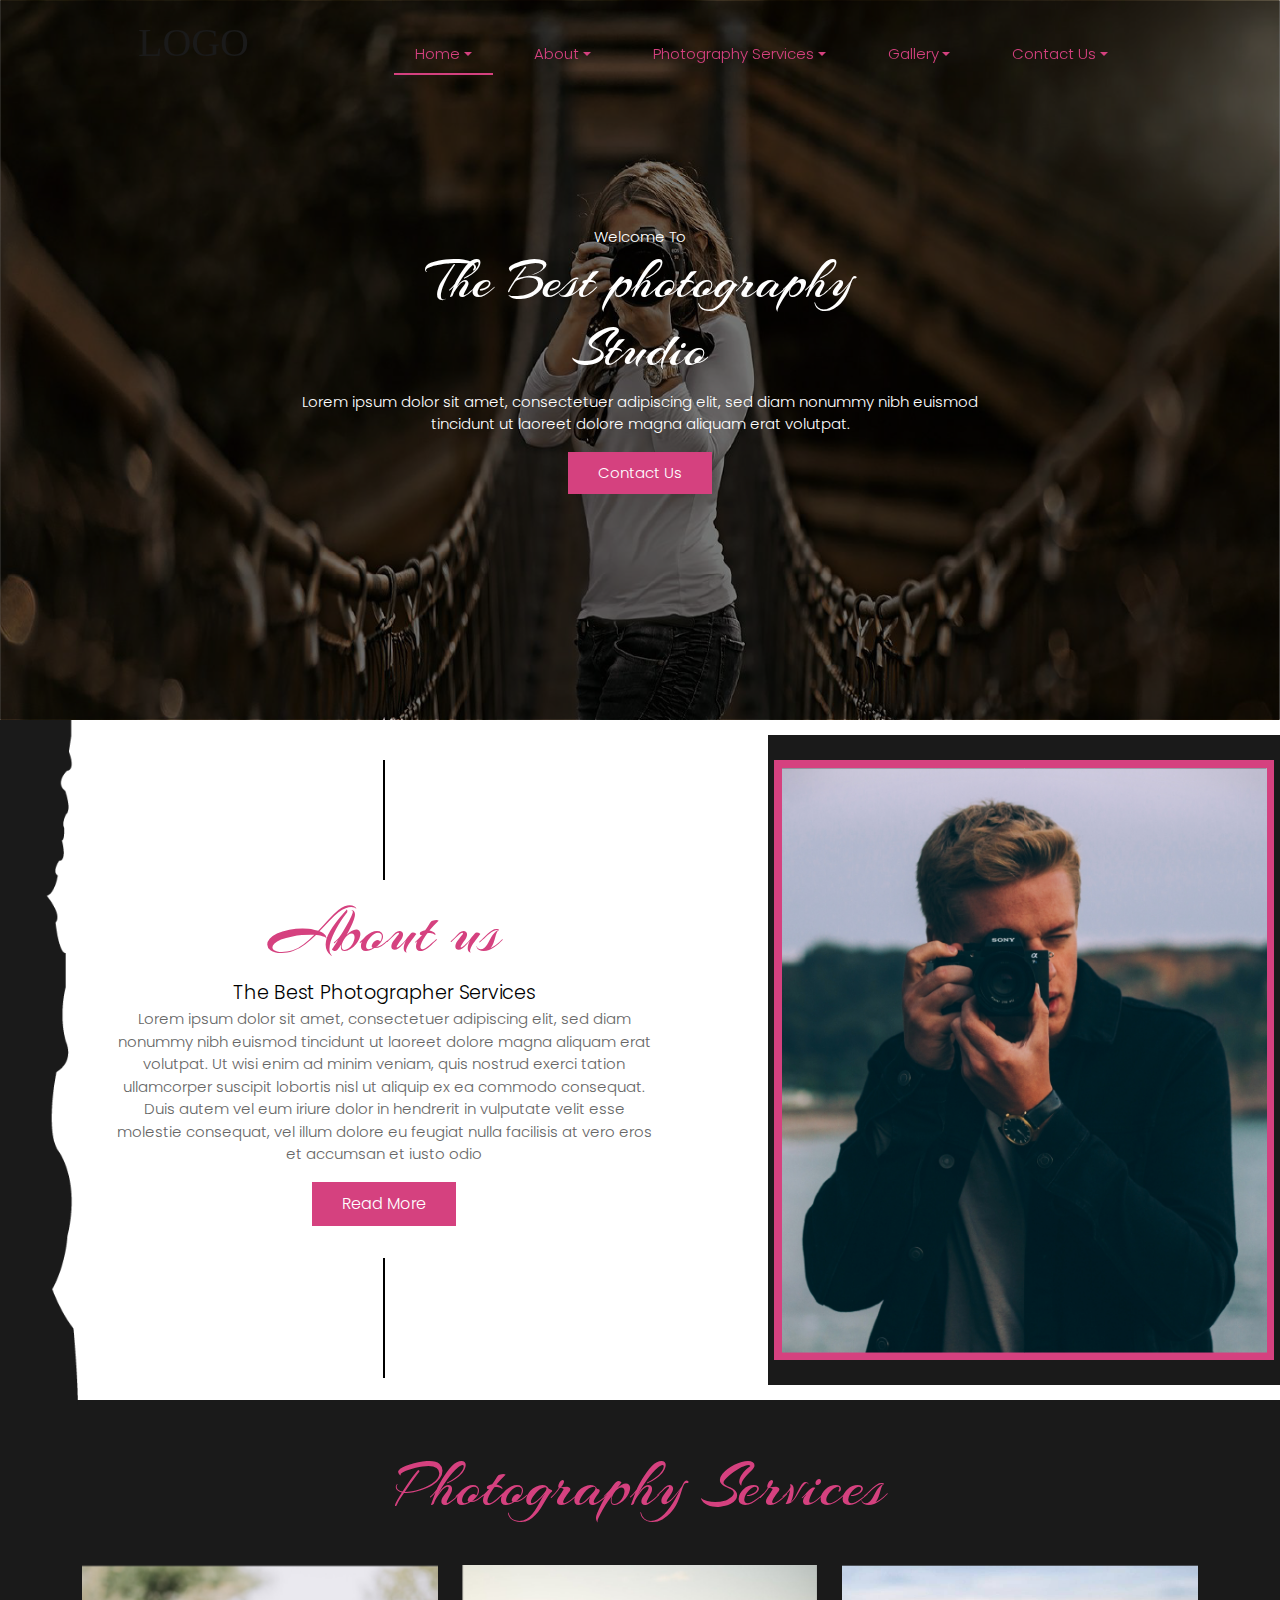
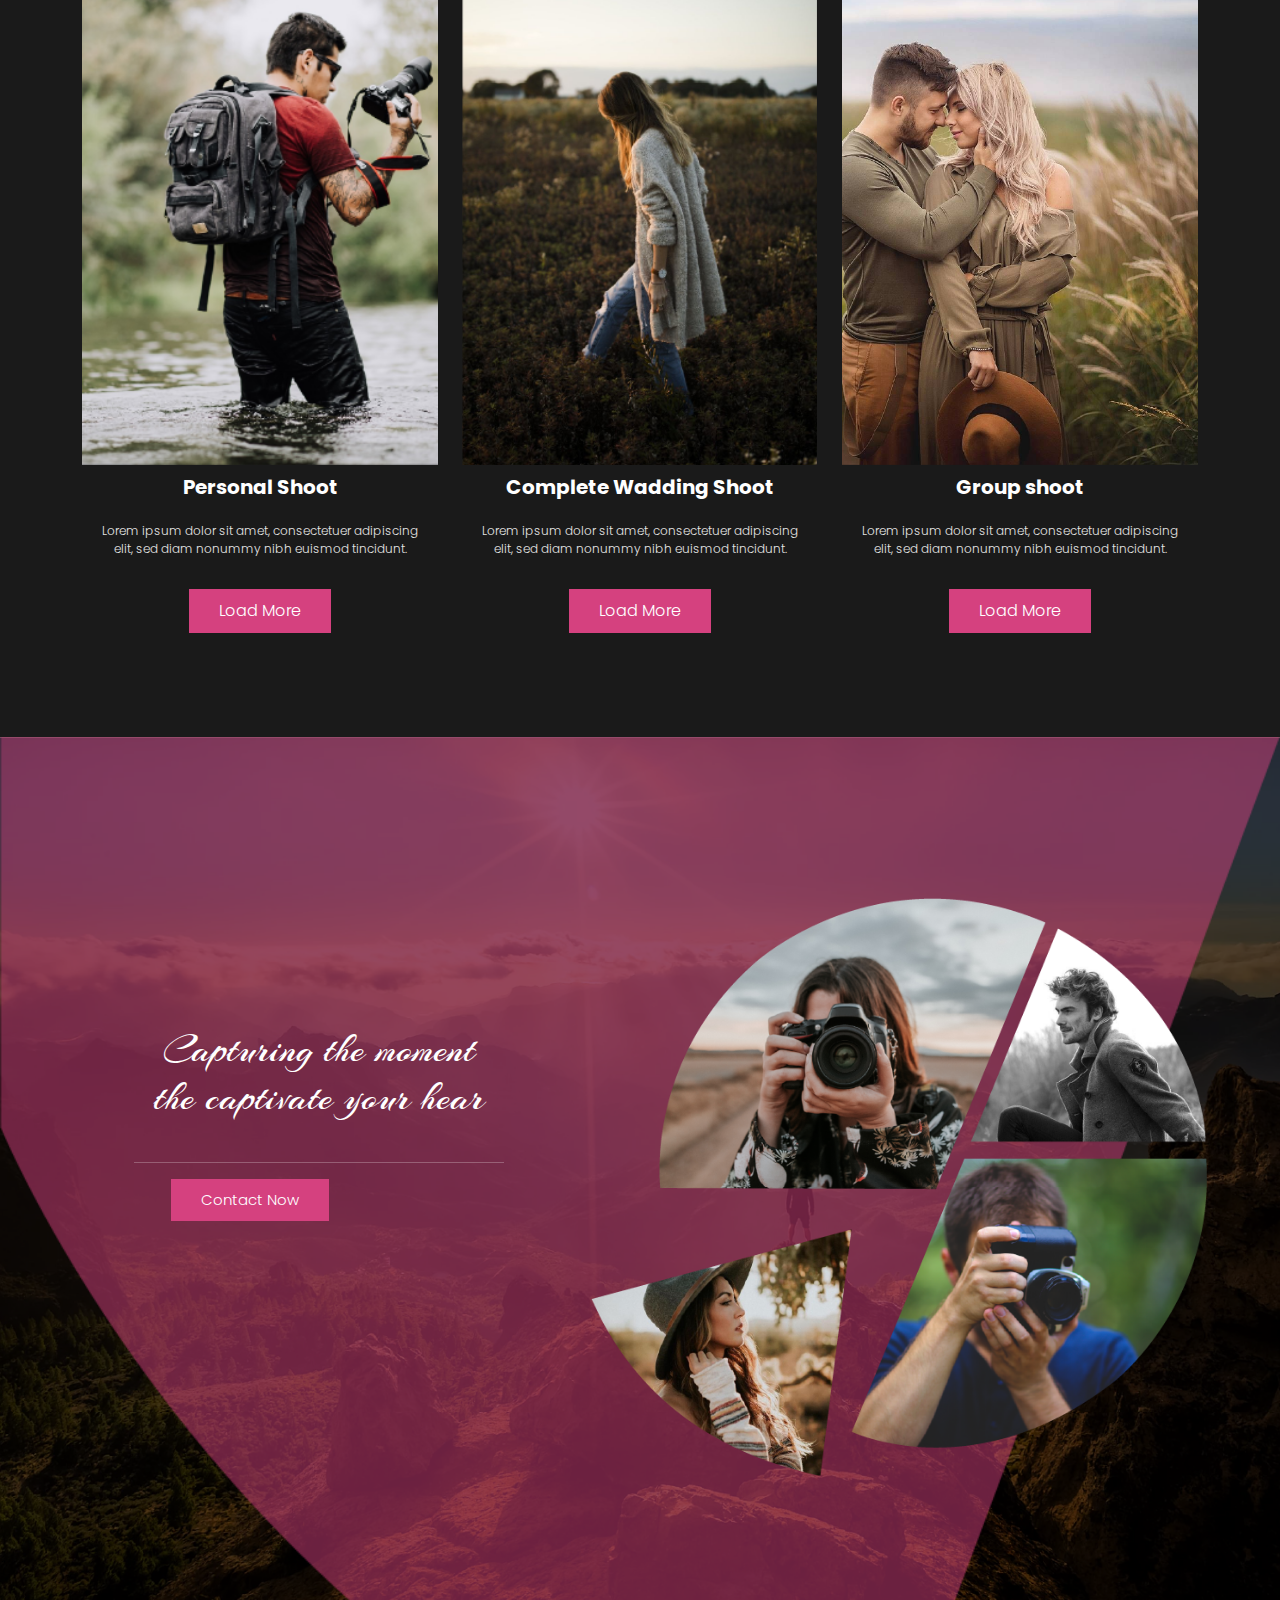
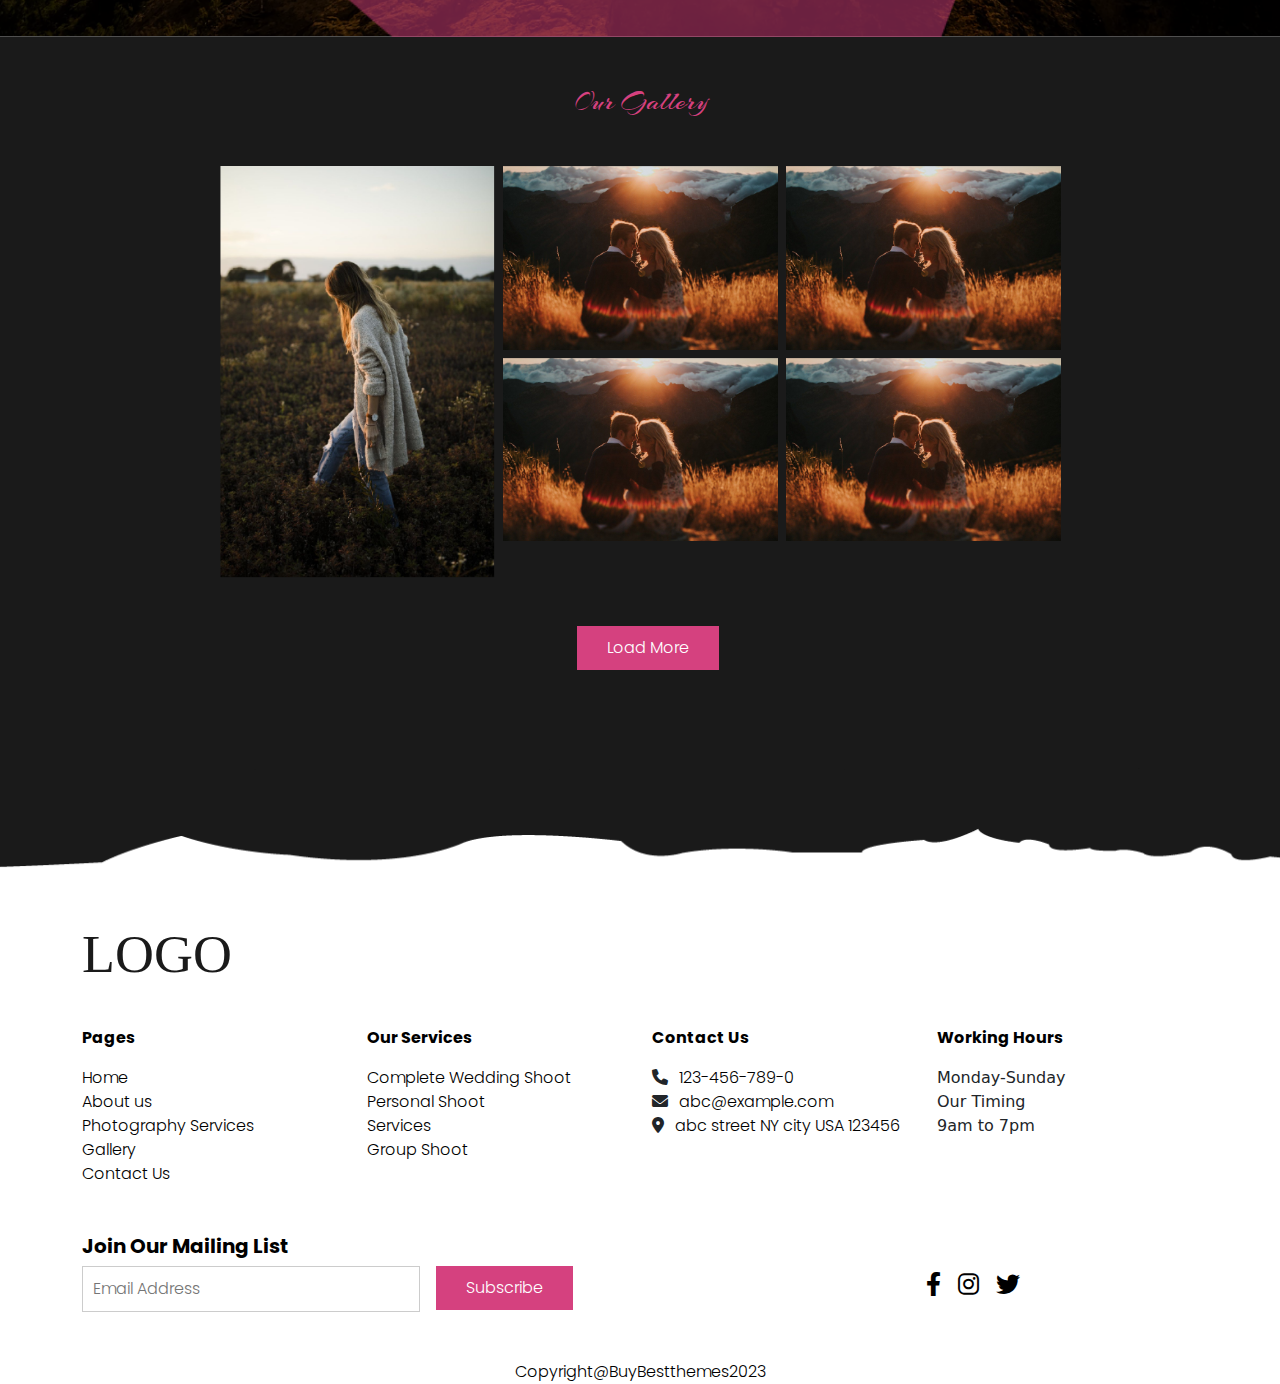
==== commit 5eae7375: "add remaining section" ====
--- a/index1.html
+++ b/index1.html
@@ -283,15 +283,39 @@
         </div>
         <div class="container-fluid">
             <div class="row">
-                <div class="col-lg-6 zIndex">
-                    <h4>Capturing the moment<br> the captivate your hear</h4>
-                    <hr>
+                <div class="col-lg-6 col-sm-12 col-md-12 zIndex">
+                    <div class="circleDiv1">
+                        <h4>Capturing the moment<br> the captivate your hear</h4>
+                    <hr style="width: 60%;">
                     <button>
                         <a href="">Contact Now</a>
                     </button>
-                </div>
-                <div class="col-lg-6">
-
+                    </div>
+                </div>
+                <div class="col-lg-6 col-sm-12 col-md-12 zIndex">
+                    <div class="circleDiv">
+                        <img src="./assets/images/1x/circleImg.png" alt="">
+                        <!-- <div class="divOne">
+                            <div class="divOneInner">
+                                <img src="./assets/images/1x/curve1.png" alt="">
+                            </div>
+                        </div>
+                        <div class="divTwo">
+                            <div class="divtwoInner">
+                                <img src="./assets/images/1x/curve2.png" alt="">
+                            </div>
+                        </div>
+                        <div class="divThree">
+                            <div class="divThreeInner">
+                                <img src="./assets/images/1x/curve3.png" alt="">
+                            </div>
+                        </div>
+                        <div class="divFour">
+                            <div class="divFourInner">
+                                <img src="./assets/images/1x/curve4.png" alt="">
+                            </div>
+                        </div> -->
+                    </div>
                 </div>
 
             </div>
--- a/assets/css/stylesheet.css
+++ b/assets/css/stylesheet.css
@@ -224,15 +224,18 @@
         border-bottom: 2px solid #000;
         color: #D5417F;
     }
-    .header_links1 .btn{
+
+    .header_links1 .btn {
         color: #D5417F;
 
     }
+
     .active,
     .header_links1 .btn:hover {
         border-bottom: 2px solid #D5417F;
         color: #fff;
     }
+
     /* .active.header_links1:hover{
         color: #FFF;
         border-bottom: 1px solid #fff;
@@ -331,10 +334,12 @@
         height: 100%;
         padding-bottom: 5rem;
     }
-    .homeBanner button a{
+
+    .homeBanner button a {
         text-decoration: none;
         color: #fff;
     }
+
     .homeBanner button {
         background-color: #D5417F;
         color: #fff;
@@ -343,11 +348,13 @@
         border: none;
         text-decoration: none;
     }
-    .homeBanner button:hover{
+
+    .homeBanner button:hover {
         background-color: #fff;
         color: #000;
         box-shadow: #0842983d 2px 21px 43px 17px;
     }
+
     .leftDiv {
         width: 50%;
     }
@@ -417,11 +424,13 @@
         padding: 10px 30px;
         border: none;
     }
-    .aboutDiv button:hover{
+
+    .aboutDiv button:hover {
         background-color: #fff;
         color: #000;
         box-shadow: #0842983d 2px 21px 43px 17px;
     }
+
     .aboutDiv button a {
         text-decoration: none;
         background-color: #D5417F;
@@ -545,11 +554,13 @@
         padding: 10px 30px;
         border: none;
     }
-    .servicesection button:hover{
+
+    .servicesection button:hover {
         background-color: #fff;
         color: #000;
         box-shadow: #0842983d 2px 21px 43px 17px;
     }
+
     .servicesection button a {
         text-decoration: none;
         background-color: #D5417F;
@@ -589,11 +600,13 @@
         color: #fff;
         font-family: 'Poppins-Light';
     }
-    .sameBtn:hover{
+
+    .sameBtn:hover {
         background-color: #fff;
         color: #000;
         box-shadow: #0842983d 2px 21px 43px 17px;
     }
+
     .pinDiv {
         width: 100px;
         height: 210px;
@@ -863,9 +876,11 @@
         padding-left: 0;
         font-family: "Poppins-Light";
     }
-    .footer ul li a:hover{
+
+    .footer ul li a:hover {
         color: #D5417F;
     }
+
     .footerCont ul li i {
         margin-right: 11px;
         font-size: 16px;
@@ -937,11 +952,13 @@
         border: none;
         margin-left: 1rem;
     }
-    .joinMail button:hover{
+
+    .joinMail button:hover {
         background-color: #fff;
         color: #000;
         box-shadow: #0842983d 2px 21px 43px 17px;
     }
+
     .joinMail button a {
         text-decoration: none;
         background-color: #D5417F;
@@ -1074,17 +1091,20 @@
         padding: 10px 30px;
         border: none;
     }
+
     .textAboutSec button:hover {
         background-color: #fff;
         color: #000;
         box-shadow: #0842983d 2px 21px 43px 17px;
     }
-    .serSec button:hover{
+
+    .serSec button:hover {
         background-color: #fff;
         color: #000;
         box-shadow: #0842983d 2px 21px 43px 17px;
 
     }
+
     .textAboutSec button a {
         text-decoration: none;
         background-color: #D5417F;
@@ -1262,11 +1282,13 @@
         border: none;
         text-decoration: none;
     }
-    .photoSer button:hover{
+
+    .photoSer button:hover {
         background-color: #fff;
         color: #000;
         box-shadow: #0842983d 2px 21px 43px 17px;
     }
+
     /* .photoSer button,
     .banner button:hover{
         background-color: #fff;
@@ -1320,8 +1342,132 @@
         z-index: 1;
     }
 
+    .circleDiv {
+        width: 700px;
+        height: 700px;
+        /* background-color: #000; */
+        position: relative;
+        top: 0px;
+        left: -61px;
+    }
+
+    .circleDiv img {
+        width: 100%;
+        height: 100%;
+        object-fit: fill;
+    }
+
+    .circleDiv1 {
+        width: 650px;
+        height: 400px;
+        /* background-color: #000; */
+        position: relative;
+        top: 240px;
+        left: -1px;
+
+    }
+
+    .divOne {
+        width: 450px;
+        height: 350px;
+        /* background-color: #D5417F; */
+        position: absolute;
+        top: 0px;
+        left: 0px;
+    }
+
+    .divOneInner {
+        width: 450px;
+        height: 350px;
+        /* background-color: blue; */
+        position: absolute;
+        top: 0px;
+        left: 0px;
+        /* transform: skew(359deg);
+        border-top-right-radius: -10%;
+        border-top-left-radius: 3090px;
+        border-bottom-right-radius: -10%; */
+    }
+
+    .divOneInner img {
+        width: 100%;
+        height: 100%;
+        object-fit: fill;
+        /* transform: skew(-20deg);
+        border-top-right-radius: -10%;
+        border-top-left-radius: 3090px;
+        border-bottom-right-radius: -10%; */
+    }
+
+    .divTwo {
+        width: 360px;
+        height: 412px;
+        /* background-color: green; */
+        position: absolute;
+        top: 35px;
+        right: -16px;
+
+    }
+
+    .divtwoInner {
+        width: 240px;
+        height: 310px;
+        /* transform: rotate(1deg); */
+        /* background-color: purple;*/
+
+    }
+
+    .divtwoInner img {
+        width: 100%;
+        height: 100%;
+        object-fit: fill;
+        transform: rotate(5deg);
+    }
+
+    .divThree {
+        width: 360px;
+        height: 350px;
+        /* background-color: green; */
+        position: absolute;
+        bottom: -10px;
+        left: -110px;
+
+    }
+
+    .divThreeInner {
+        width: 300px;
+        height: 300px;
+        /* background-color: #000; */
+        margin-top: 2rem;
+        /* transform: rotate(1deg); */
+        /* background-color: purple;*/
+
+    }
+
+    .divFour {
+        width: 400px;
+        height: 300px;
+        /* background-color: blue; */
+        position: absolute;
+        bottom: 30px;
+        right: 120px;
+
+    }
+
+    .divFourInner {
+        width: 400px;
+        height: 300px;
+    }
+
+    .divFourInner img {
+        width: 100%;
+        height: 100%;
+        object-fit: fill;
+        /* transform: rotate(5deg); */
+    }
+
     .pinkCurveCap {
-        height: 450px;
+        height: 680px;
         width: 60%;
         /* background-color: #000; */
         position: absolute;
@@ -1331,14 +1477,14 @@
     }
 
     .pinkCurveCapdivimg {
-        height: 450px;
+        height: 680px;
         width: 800px;
     }
 
     .pinkCurveCapdivimg img {
         width: 100%;
         height: 100%;
-        object-fit: cover;
+        object-fit: fill;
     }
 
     .galleryHome2 {
@@ -1358,11 +1504,11 @@
 
     .capturingSec h4 {
         color: #fff;
-        padding-top: 3rem;
+        padding-top: 8rem;
         padding-bottom: 2rem;
         text-align: center;
         font-family: 'Arizonia-Regular';
-        font-size: 3rem;
+        font-size: 2.5rem;
 
     }
 
@@ -1379,7 +1525,7 @@
         font-family: 'Poppins-Light';
         padding: 10px 30px;
         border: none;
-        margin-left: 5rem;
+        margin-left: 10rem;
         margin-top: 1rem;
     }
 
@@ -1552,11 +1698,13 @@
         padding: 10px 30px;
         border: none;
     }
-    .centerDiv button:hover{
+
+    .centerDiv button:hover {
         background-color: #fff;
         color: #000;
         box-shadow: #0842983d 2px 21px 43px 17px;
     }
+
     .centerDiv button a {
         text-decoration: none;
         background-color: #D5417F;
@@ -1985,6 +2133,28 @@
             position: relative;
             right: -180px;
         }
+
+        .capturingSec {
+            height: 100vh;
+            position: relative;
+            display: flex;
+            justify-content: center;
+            align-items: center;
+        }
+        .pinkCurveCapdivimg{
+            width: 100%;
+            height: 100%;
+
+        }
+        .pinkCurveCapdivimg{
+            width: 100%;
+            height: 100%;
+
+        }
+        .pinkCurveCap{
+            width: 100%;
+            height: 100%;
+        }
     }
 
     @media only screen and (min-width:1400px) {
@@ -1995,18 +2165,93 @@
         #main-content {
             display: none;
         }
-    }
+
+        .circleDiv {
+            width: 100%;
+            height: 100%;
+        }
+
+        .circleDiv1 {
+            width: 100%;
+            height: 100%;
+            top: 0px;
+        }
+        .pinkCurveCap{
+            width: 100%;
+            height: 100%;
+        }
+        .pinkCurveCapdivimg {
+            width: 100%;
+            height: 100%;
+        }
+        }
+    
 
     @media only screen and (min-width:1440px) {
         #main-content {
             display: none;
         }
+
+        .circleDiv {
+            width: 100%;
+            height: 100%;
+        }
+
+        .circleDiv1 {
+            width: 100%;
+            height: 100%;
+            top: 0px;
+        }
     }
 
     @media only screen and (min-width:1920px) {
         #main-content {
             display: none;
         }
+
+        .circleDiv1 {
+            width: 650px;
+            height: 400px;
+            /* background-color: #000; */
+            position: relative;
+            top: 240px;
+            left: 0px;
+        }
+
+        /* .pinkCurveCap {
+            height: 450px;
+            width: 60%;
+            position: absolute;
+            z-index: 1;
+            bottom: 0px;
+            left: 280px;
+        } */
+        .circleDiv {
+            width: 100%;
+            height: 100%;
+        }
+
+        .circleDiv1 {
+            width: 100%;
+            height: 100%;
+            top: 0px;
+        }
+
+        .pinkCurveCap {
+            width: 100%;
+            height: 100%;
+        }
+        .capturingSec {
+            height: 100vh;
+        }
+        .pinkCurveCapdivimg{
+            width: 100%;
+            height: 100%;
+
+        }
+        .capturingSec button {
+            margin-left: 19rem;
+        }
     }
 
     @media only screen and (min-width:2550px) {
@@ -2018,6 +2263,32 @@
         .getInTouch {
             width: 100%;
         }
+
+        .circleDiv1 {
+            width: 650px;
+            height: 400px;
+            /* background-color: #000; */
+            position: relative;
+            top: 240px;
+            left: 0px;
+        }
+
+        /* .pinkCurveCap {
+            height: 450px;
+            width: 60%;
+            position: absolute;
+            z-index: 1;
+            bottom: 0px;
+            left: 560px;
+        }
+
+        .capturingSec {
+            height: 50vh;
+            position: relative;
+            display: flex;
+            justify-content: center;
+            align-items: center;
+        } */
     }
 
     /* ===================  Max Media Queries ======================== */
@@ -2125,6 +2396,25 @@
         .aboutMain,
         .centerDiv {
             width: 100%;
+        }
+
+        .circleDiv {
+            width: 100%;
+            height: 100%;
+        }
+
+        .circleDiv1 {
+            width: 100%;
+            height: 100%;
+            top: 0px;
+        }
+        .pinkCurveCap{
+            width: 100%;
+            height: 100%;
+        }
+        .pinkCurveCapdivimg {
+            width: 100%;
+            height: 100%;
         }
     }
 
@@ -2502,6 +2792,38 @@
             text-align: center;
             margin: auto;
         }
+
+        .pinkCurveCap {
+            width: 100%;
+            height: 100%;
+        }
+
+        .pinkCurveCapdivimg {
+            width: 100%;
+            height: 100%;
+        }
+
+        .circleDiv {
+            width: 100%;
+            height: 100%;
+            left: 0px;
+            top: 12px;
+        }
+
+        .circleDiv1 {
+            width: 100%;
+            top: 0px;
+            left: 0px;
+            height: 100%;
+        }
+
+        .capturingSec h4 {
+            font-size: 2rem;
+        }
+
+        .capturingSec button {
+            margin-left: 5rem;
+        }
     }
 
     @media only screen and (max-width:768px) {
@@ -2576,6 +2898,38 @@
             text-align: center;
             margin: auto;
         }
+
+        .pinkCurveCap {
+            width: 100%;
+            height: 100%;
+        }
+
+        .pinkCurveCapdivimg {
+            width: 100%;
+            height: 100%;
+        }
+
+        .circleDiv {
+            width: 100%;
+            height: 100%;
+            left: 0px;
+            top: 12px;
+        }
+
+        .circleDiv1 {
+            width: 100%;
+            top: 0px;
+            left: 0px;
+            height: 100%;
+        }
+
+        .capturingSec h4 {
+            font-size: 2rem;
+        }
+
+        .capturingSec button {
+            margin-left: 5rem;
+        }
     }
 
     @media only screen and (max-width:600px) {
@@ -2886,6 +3240,39 @@
             margin: auto;
         }
 
+        .pinkCurveCap {
+            width: 100%;
+            height: 100%;
+        }
+
+        .pinkCurveCapdivimg {
+            width: 100%;
+            height: 100%;
+        }
+
+        .circleDiv {
+            width: 100%;
+            height: 100%;
+            left: 0px;
+            top: 12px;
+        }
+
+        .circleDiv1 {
+            width: 100%;
+            top: 0px;
+            left: 0px;
+            height: 100%;
+        }
+
+        .capturingSec h4 {
+            font-size: 2rem;
+        }
+
+        .capturingSec button {
+            margin-left: 5rem;
+        }
+
+
     }
 
     @media only screen and (max-width:390px) {}
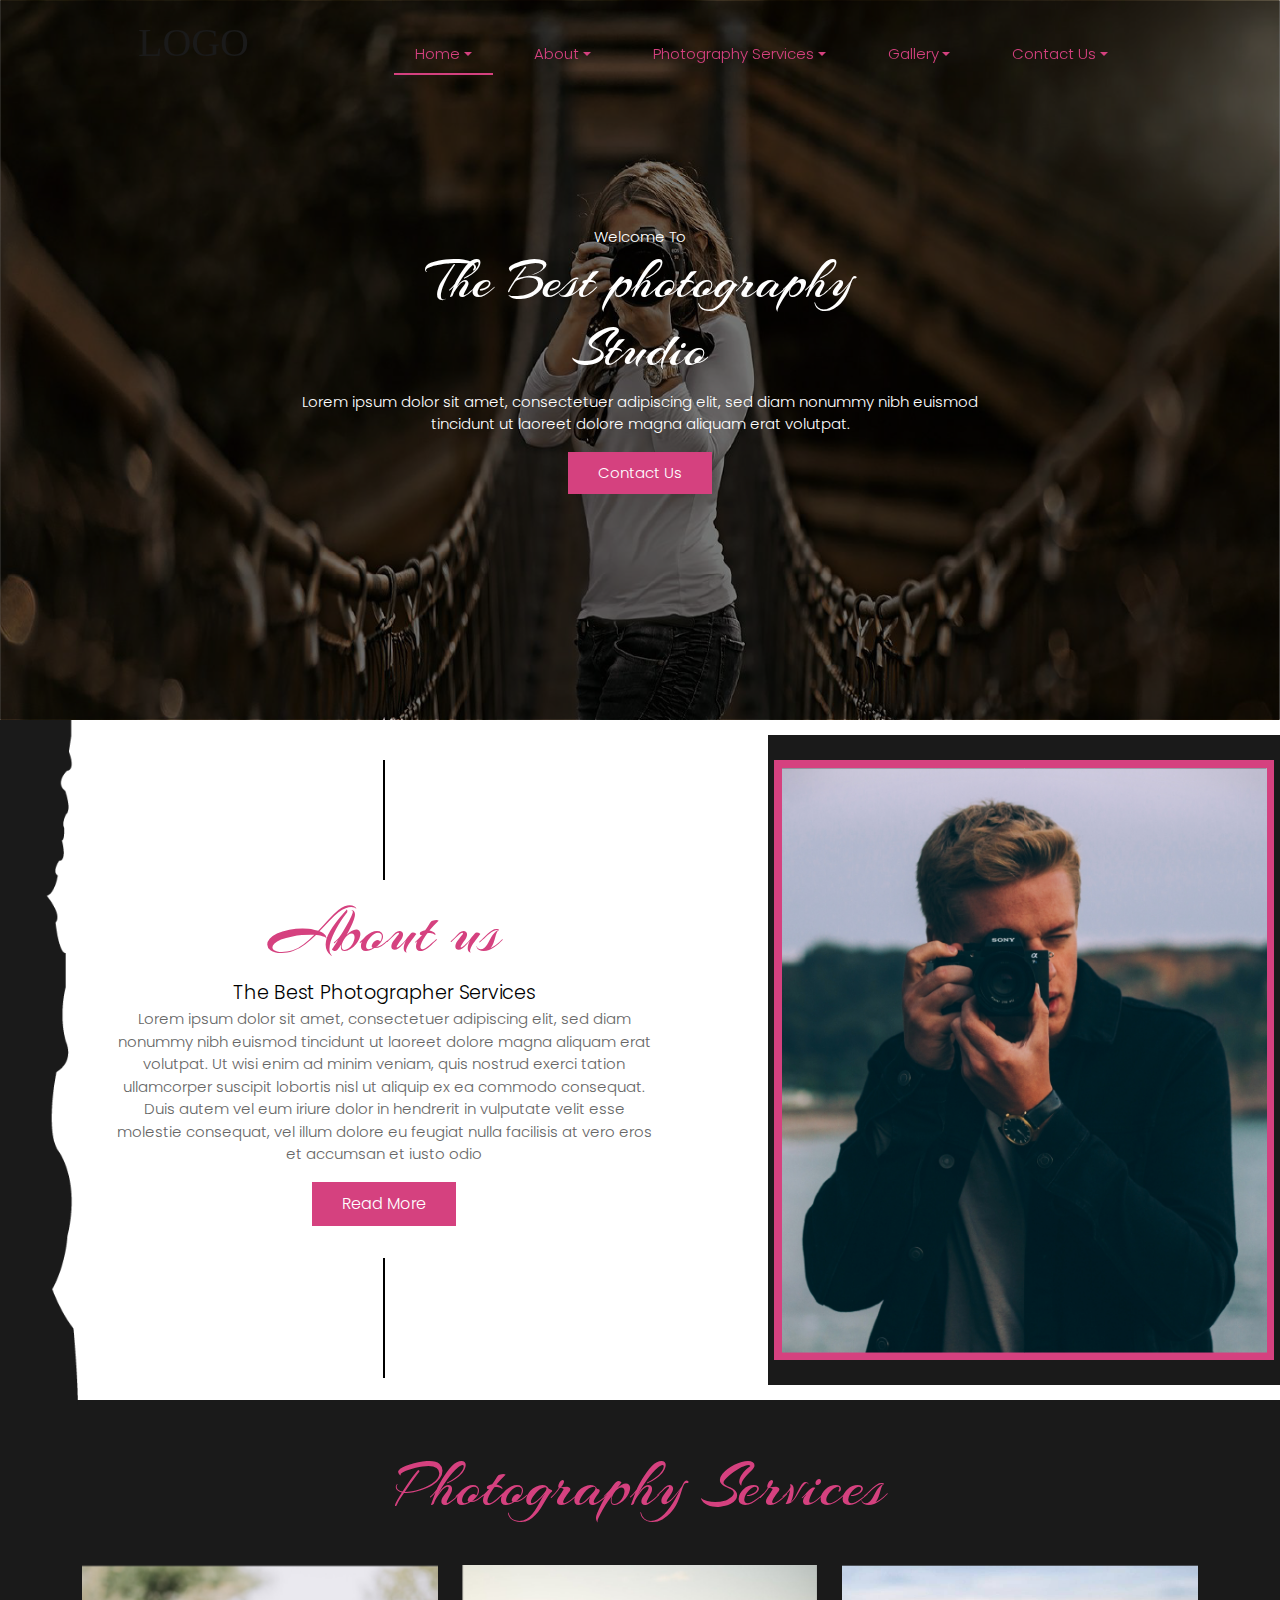
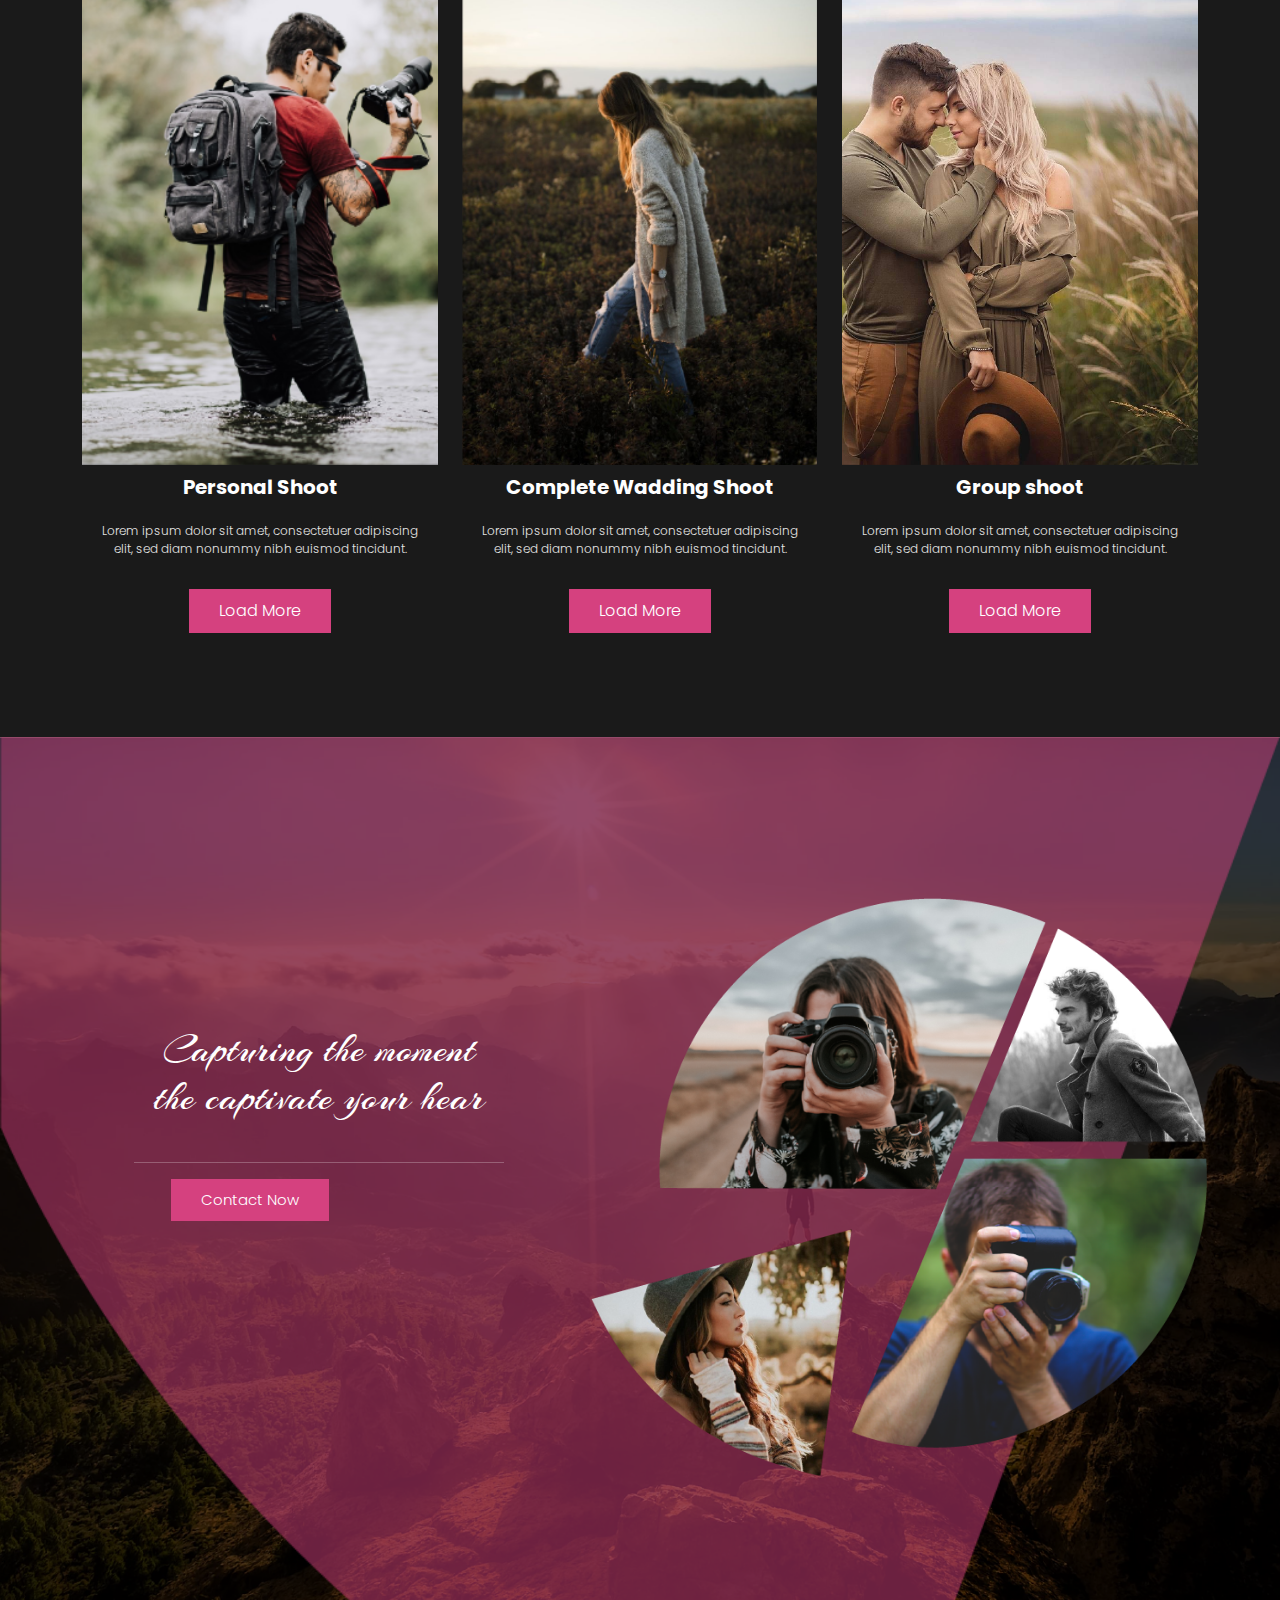
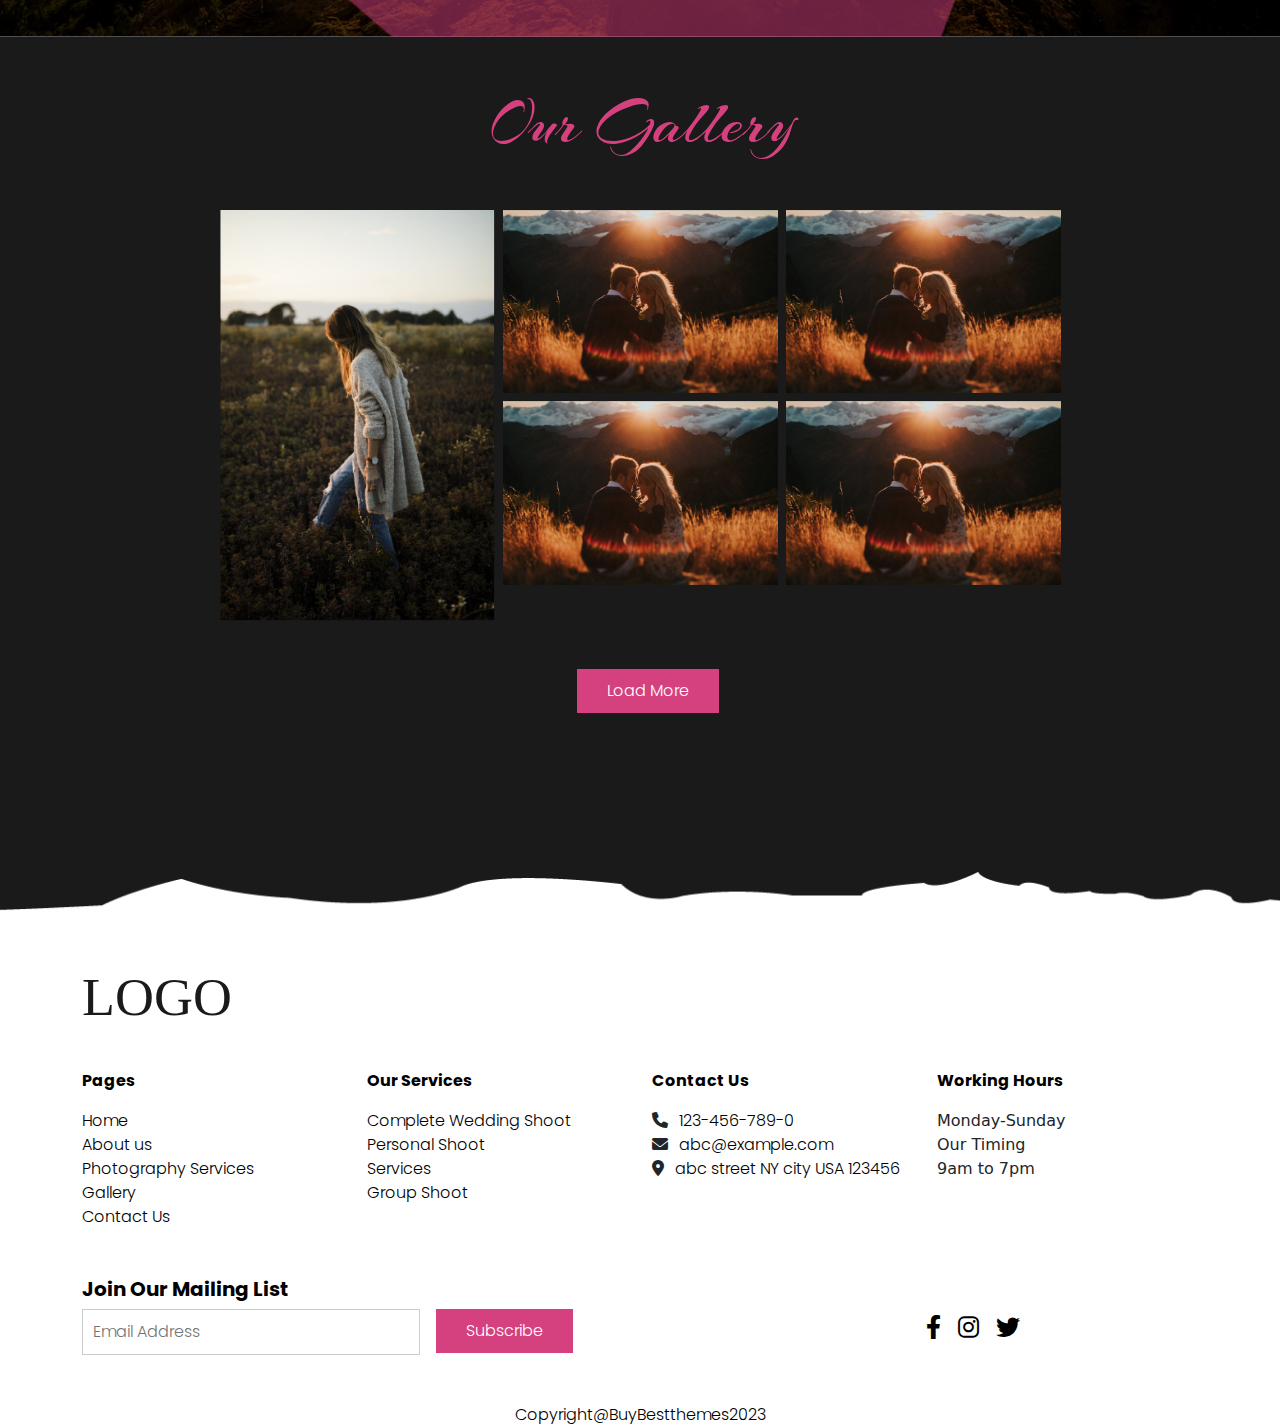
==== commit f53ce11f: "add gallery image css" ====
--- a/index1.html
+++ b/index1.html
@@ -323,7 +323,7 @@
     </section> 
     <!-- capturing section closed -->
     <!-- Gallery open -->
-    <section class="galleryHome2 position-relative">
+    <section class="galleryHome2 gallerSec position-relative">
         <div class="textSecbtmImg"><img src="./assets/images/1x/lin2.png" alt=""></div>
         <div class="container">
             <h3>Our Gallery</h3>
--- a/assets/css/stylesheet.css
+++ b/assets/css/stylesheet.css
@@ -698,51 +698,40 @@
     /* Gallery css */
     .gallerSec h3 {
         color: #000;
-        font-family: 'Arizonia-Regular';
-        text-align: center;
-        padding-top: 4rem;
-        font-size: 4rem;
-        padding-bottom: 4rem;
-
-    }
-
-    .gallerSec h3 {
-        color: #000;
         font-family: "Arizonia-Regular";
         text-align: center;
         padding-top: 4rem;
         font-size: 4rem;
         padding-bottom: 4rem;
-    }
-
-    .gallerSec h1 {
+      }
+      
+      .gallerSec h1 {
         margin-top: 150px;
         text-align: center;
-    }
-
-    .gallerSec section {
+      }
+      .gallerSec section {
         column-width: 400px;
         column-gap: 5px;
         padding: 5px;
-    }
-
-    .gallerSec section img {
+      }
+      
+      .gallerSec section img {
         width: 100%;
         cursor: pointer;
-    }
-
-    .gallerSec .lightbox {
+      }
+      
+      .gallerSec .lightbox {
         position: fixed;
-        width: 100%;
+        width: 90%;
         height: 100%;
         top: 0;
         display: none;
         z-index: 2;
         background: #7f8c8d;
         perspective: 1000;
-    }
-
-    .gallerSec .filter {
+      }
+      
+      .gallerSec .filter {
         position: absolute;
         width: 100%;
         height: 100%;
@@ -750,9 +739,9 @@
         opacity: 0.5;
         background-position: center;
         background-size: cover;
-    }
-
-    .gallerSec .lightbox img {
+      }
+      
+      .gallerSec .lightbox img {
         position: absolute;
         top: 50%;
         left: 50%;
@@ -761,13 +750,13 @@
         max-width: calc(95vw - 100px);
         transition: 0.8s cubic-bezier(0.7, 0, 0.4, 1);
         transform-style: preserve-3d;
-    }
-
-    /*.lightbox:hover img{
+      }
+      
+      /*.lightbox:hover img{
           transform: translate(-50%, -50%) rotateY(180deg);
         }*/
-
-    [class^="arrow"] {
+      
+      [class^="arrow"] {
         height: 200px;
         width: 50px;
         background: rgba(0, 0, 0, 0.4);
@@ -775,9 +764,9 @@
         top: 50%;
         transform: translateY(-50%);
         cursor: pointer;
-    }
-
-    [class^="arrow"]:after {
+      }
+      
+      [class^="arrow"]:after {
         content: "";
         position: absolute;
         top: 50%;
@@ -785,27 +774,27 @@
         transform: translate(-50%, -50%) rotate(-45deg);
         width: 15px;
         height: 15px;
-    }
-
-    .gallerSec .arrowr {
+      }
+      
+      .gallerSec .arrowr {
         right: 0;
-    }
-
-    .gallerSec .arrowr:after {
+      }
+      
+      .gallerSec .arrowr:after {
         border-right: 1px solid white;
         border-bottom: 1px solid white;
-    }
-
-    .gallerSec .arrowl {
+      }
+      
+      .gallerSec .arrowl {
         left: 0;
-    }
-
-    .gallerSec .arrowl:after {
+      }
+      
+      .gallerSec .arrowl:after {
         border-left: 1px solid white;
         border-top: 1px solid white;
-    }
-
-    .gallerSec .close {
+      }
+      
+      .gallerSec .close {
         position: absolute;
         right: 0;
         width: 50px;
@@ -813,10 +802,10 @@
         background: rgba(0, 0, 0, 0.4);
         margin: 20px;
         cursor: pointer;
-    }
-
-    .gallerSec .close:after,
-    .gallerSec .close:before {
+      }
+      
+      .gallerSec .close:after,
+      .gallerSec .close:before {
         content: "";
         position: absolute;
         top: 50%;
@@ -824,24 +813,24 @@
         width: 1px;
         height: 100%;
         background: #e74c3c;
-    }
-
-    .gallerSec .close:after {
+      }
+      
+      .gallerSec .close:after {
         transform: translate(-50%, -50%) rotate(-45deg);
-    }
-
-    .gallerSec .close:before {
+      }
+      
+      .gallerSec .close:before {
         transform: translate(-50%, -50%) rotate(45deg);
-    }
-
-    .gallerSec .title {
+      }
+      
+      .gallerSec .title {
         font-size: 20px;
         color: #000;
         z-index: 1000;
         position: absolute;
         top: 0;
         left: 0;
-    }
+      }
 
     /*  */
     /*footer css */
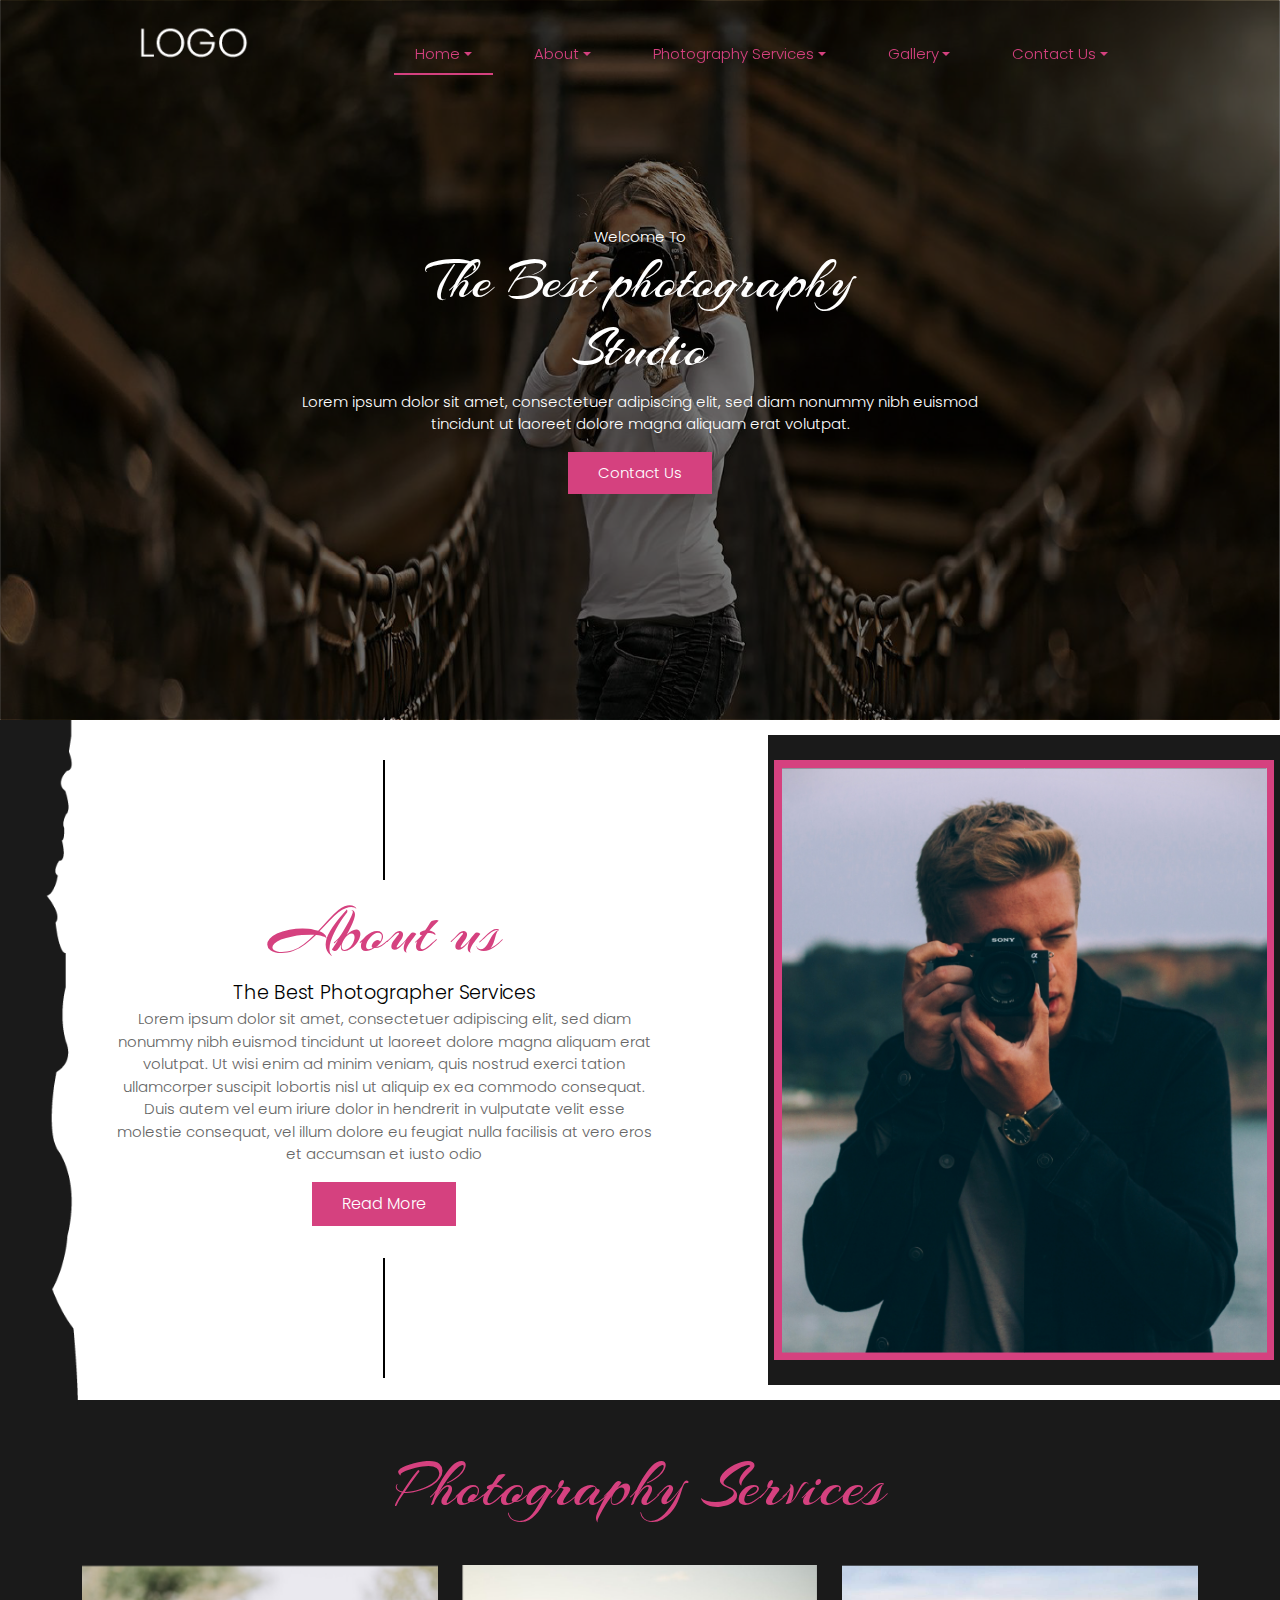
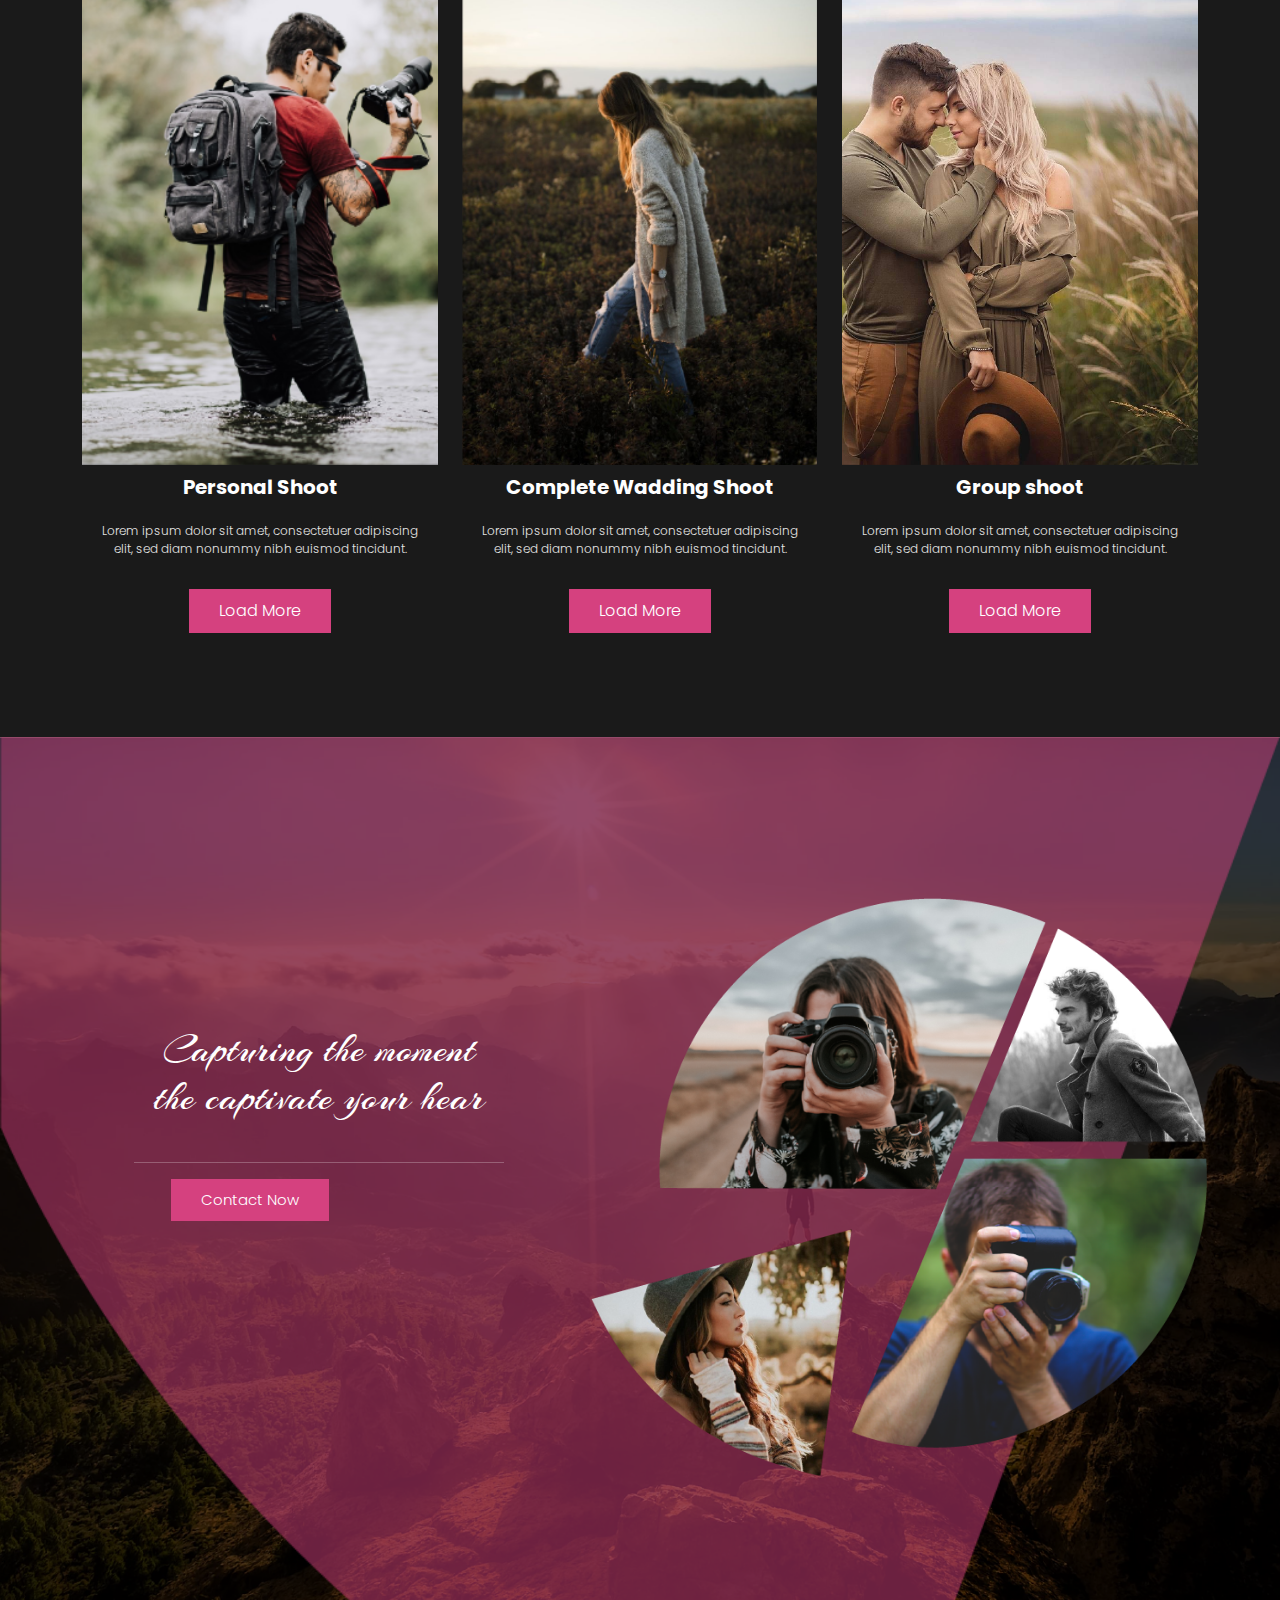
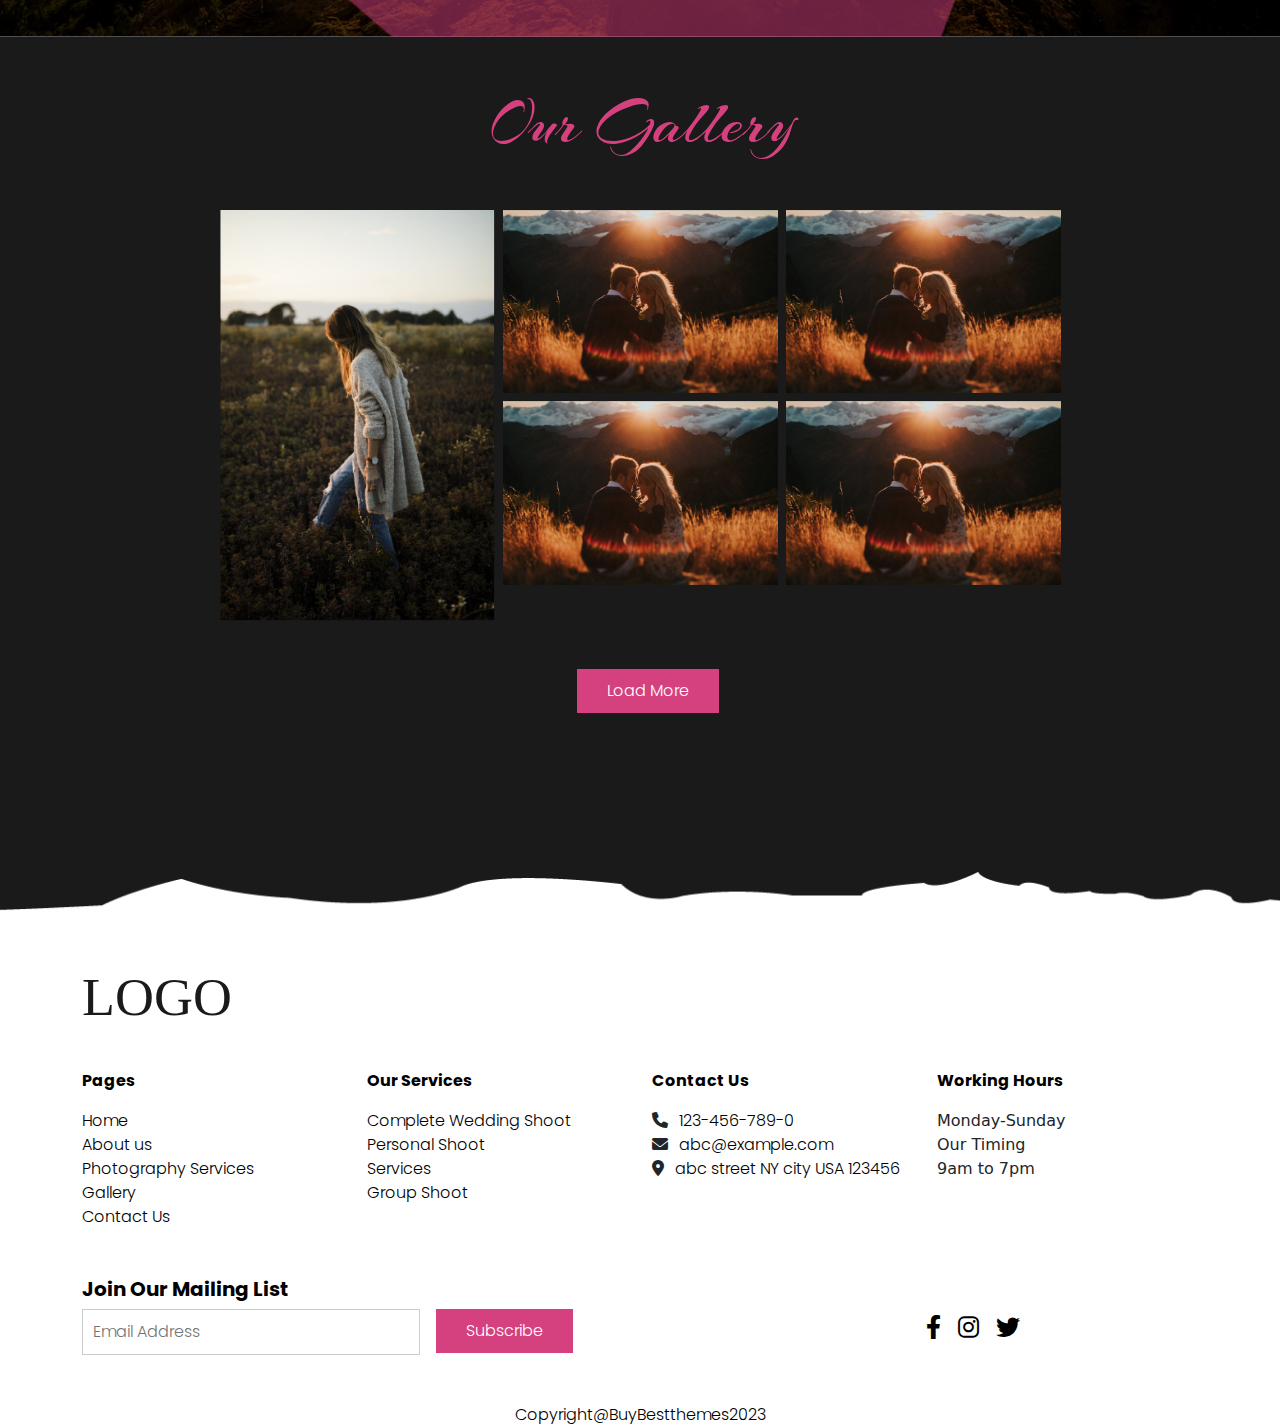
==== commit b48d3c88: "add" ====
--- a/index1.html
+++ b/index1.html
@@ -30,7 +30,7 @@
             <nav class="destop-nav-bar">
                 <div class="d-flex justify-content-between align-items-center">
                     <div class="logo">
-                        <a href=".../../index.html"> <img src="./assets/images/SVG/logo.svg" alt="img"></a>
+                        <a href=".../../index.html"> <img src="./assets/images/1x/whitelogo.png" alt="img"></a>
                     </div>
                     <div class="link">
                         <div class="d-flex justify-content-center">
@@ -92,7 +92,7 @@
         </div>
         <!-- moblie navbar -->
         <div id="main-content">
-            <div id="title"><a href=".../../index.html"><img src="./assets/images/SVG/logo.svg" alt=""></a></div>
+            <div id="title"><a href=".../../index.html"><img src="./assets/images/1x/whitelogo.png" alt=""></a></div>
         </div>
         <div id="btn" class="">
             <div id="top"></div>
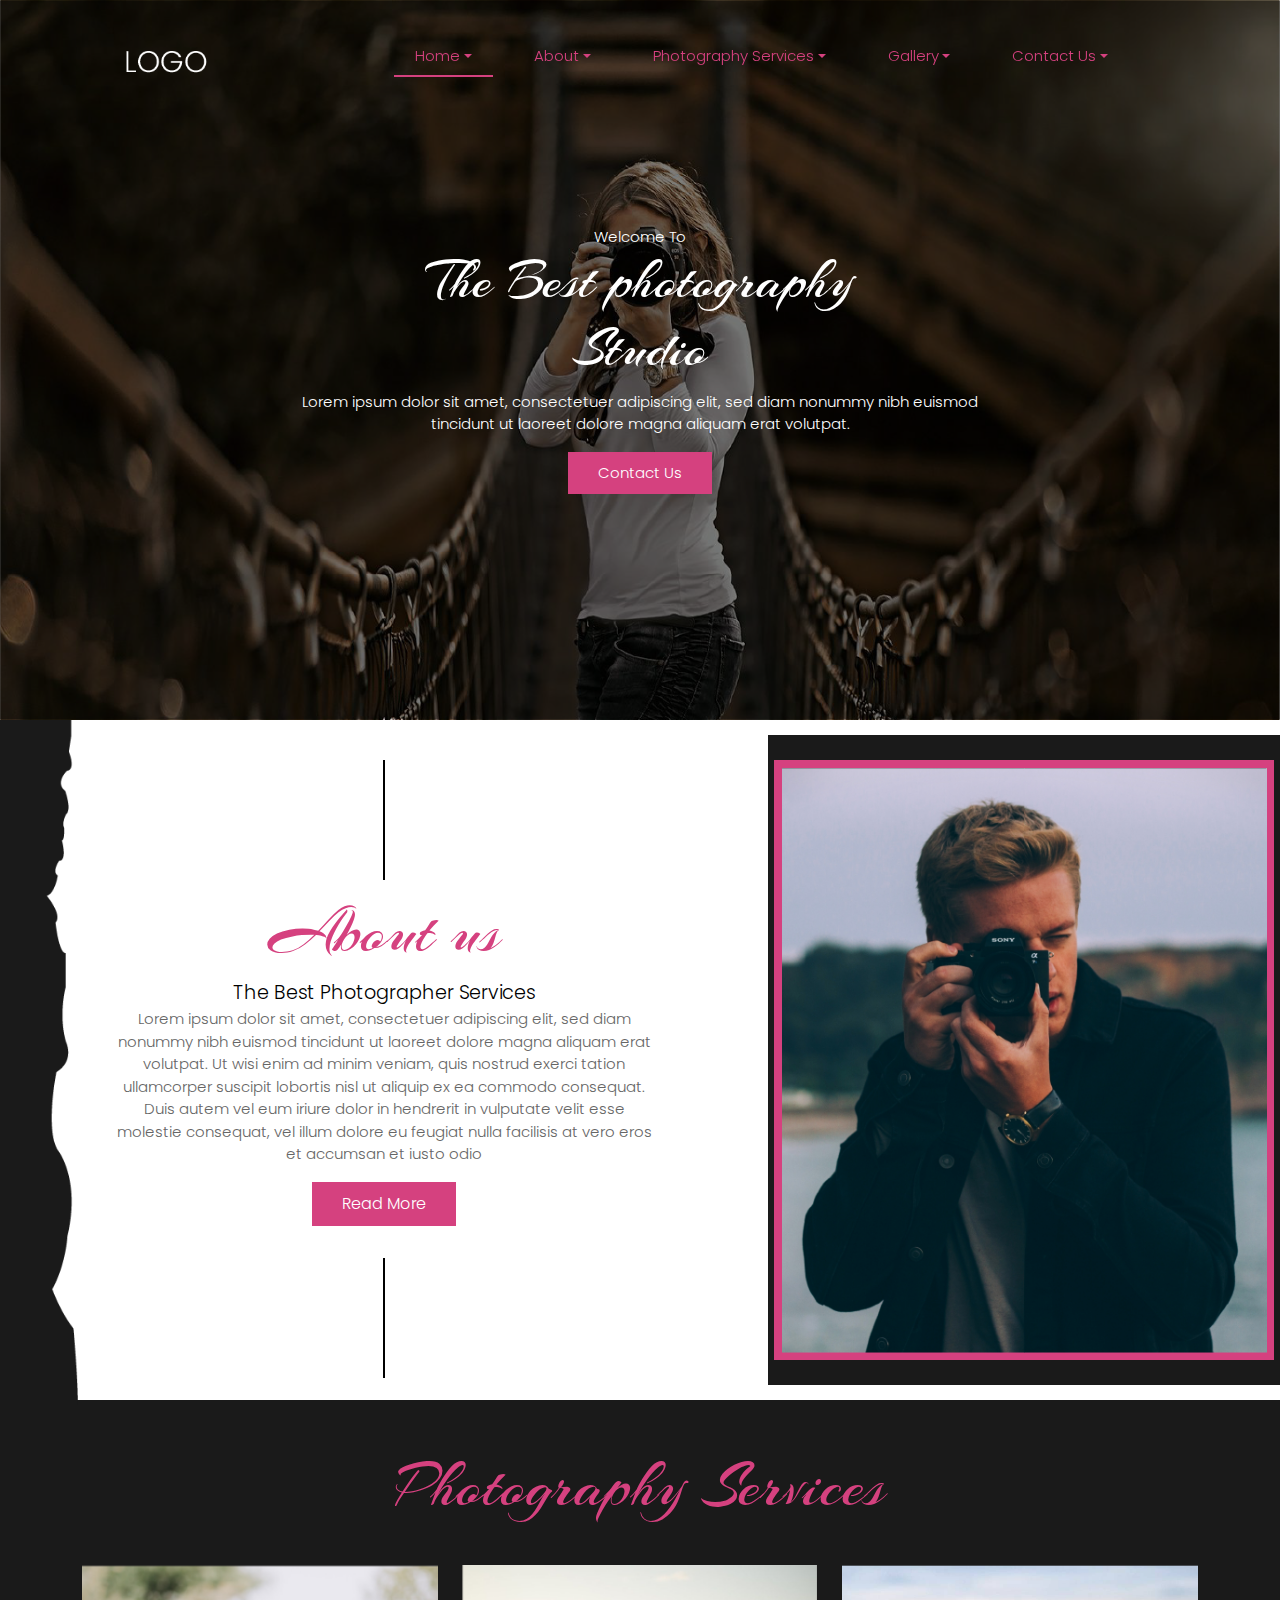
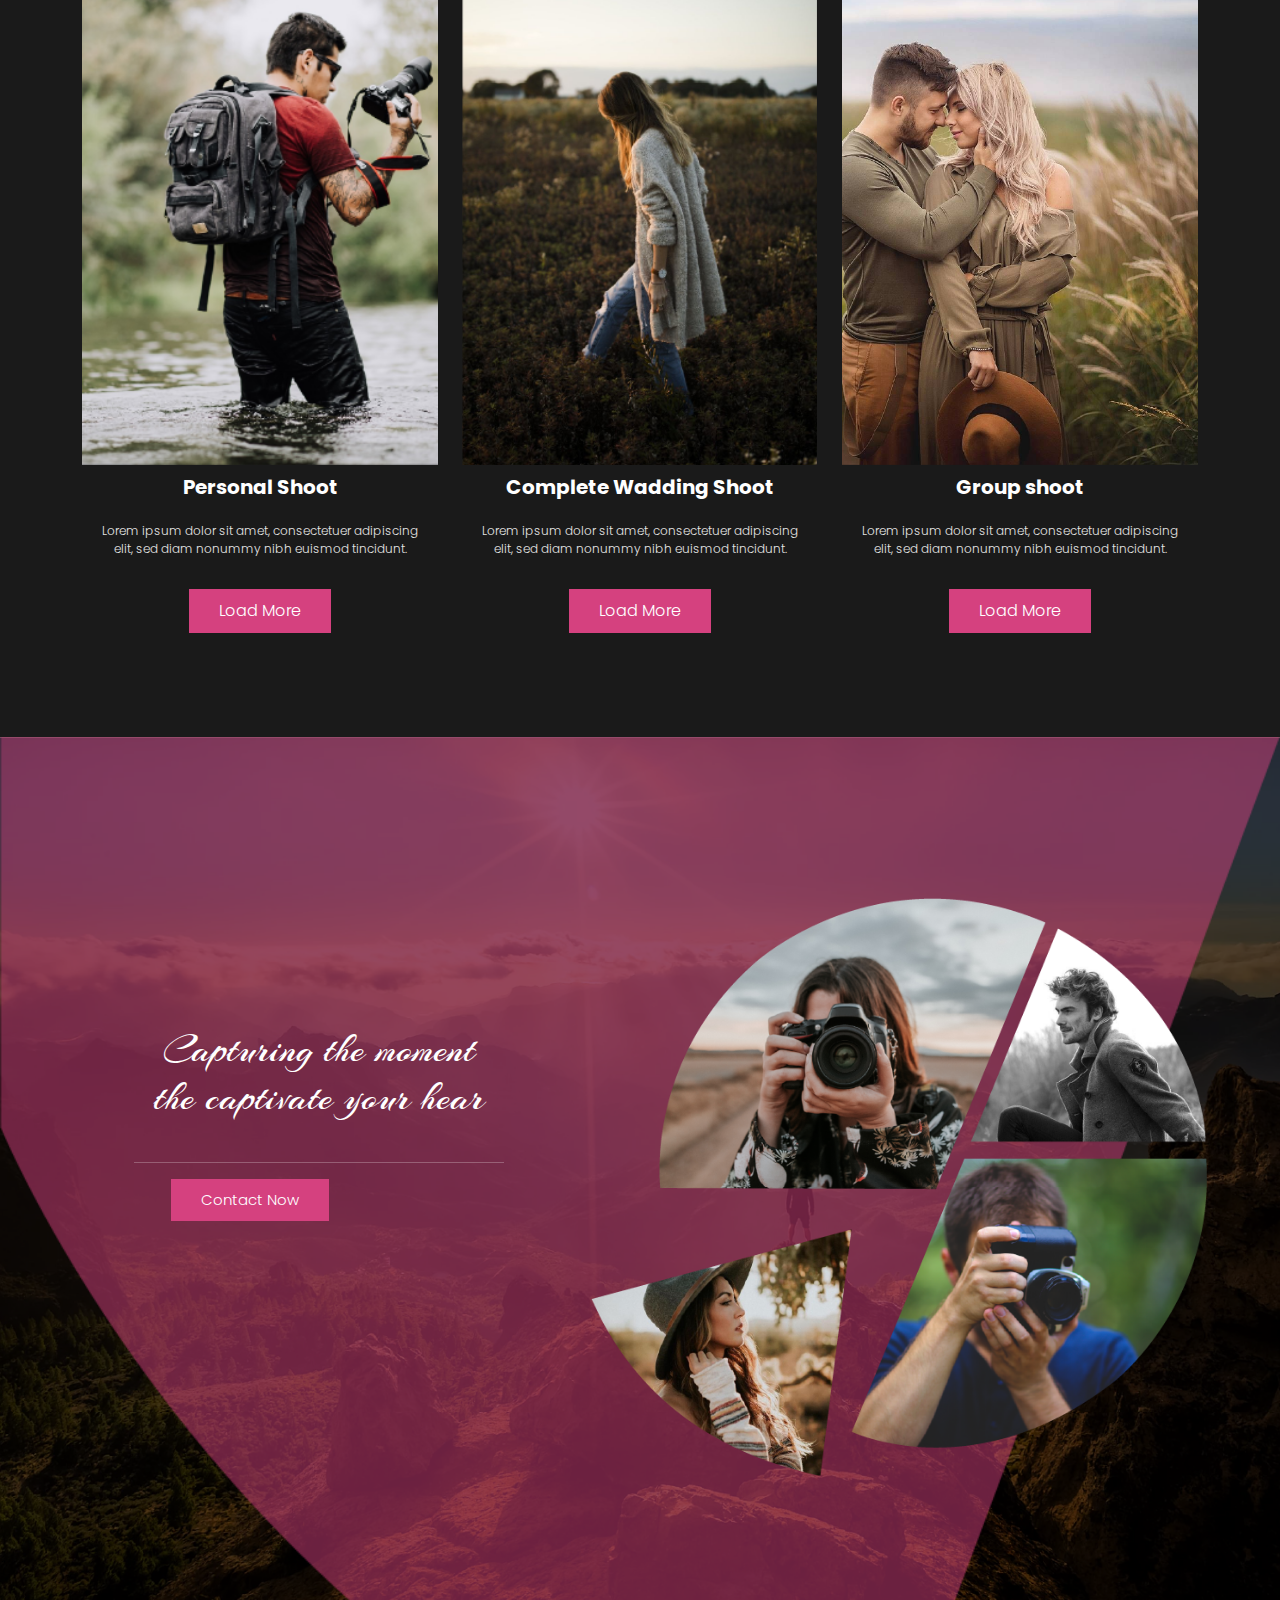
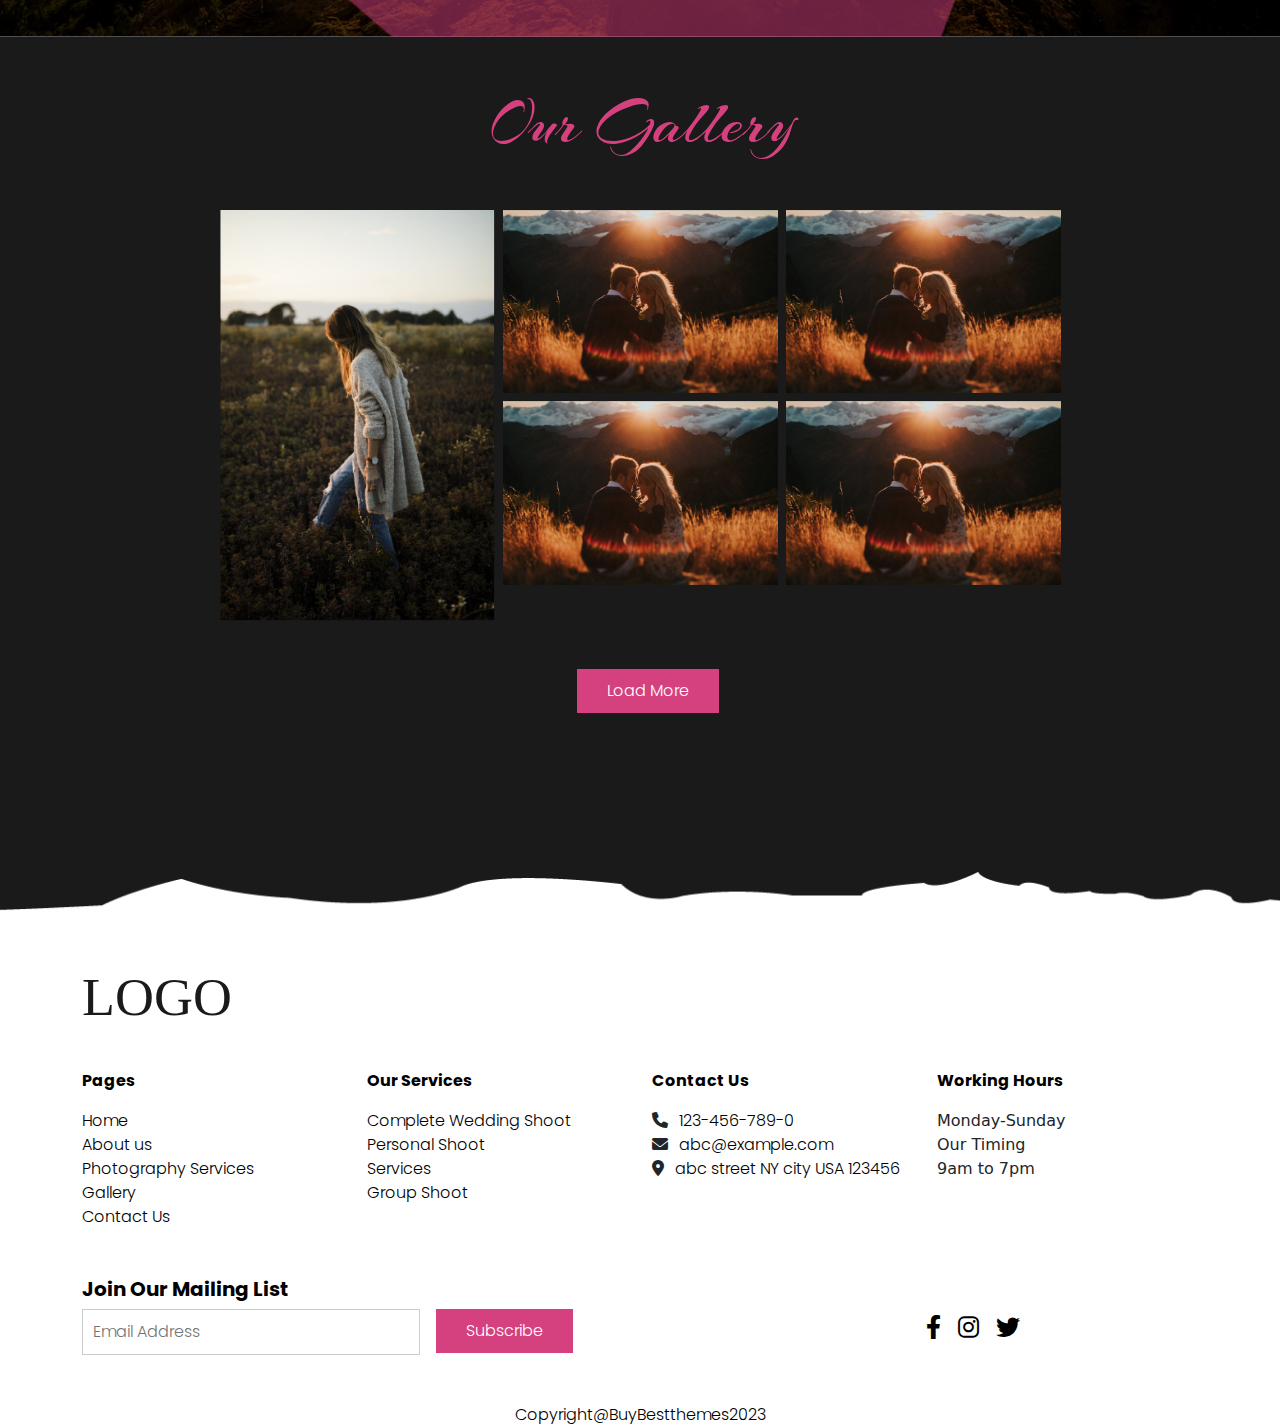
==== commit fdb68317: "logo set" ====
--- a/index1.html
+++ b/index1.html
@@ -81,7 +81,7 @@
                                 </button>
                                 <ul class="dropdown-menu" aria-labelledby="dropdownMenuButton1">
                                     <li><a class="dropdown-item" href="./assets/pages/contact.html">Contact Us1</a></li>
-                                    <li><a class="dropdown-item" href="./assets/pages/contact2.html">Contact Us2</a></li>
+                                    <li><a class="dropdown-item" href="./assets/pages/contact-us-2.html">Contact Us2</a></li>
                                 </ul>
                               </div>
 
@@ -167,7 +167,7 @@
                     <div class="collapse" id="dashboard-collapse4">
                         <ul class="btn-toggle-nav list-unstyled fw-normal pb-1 small">
                             <li><a class="link-dark rounded" href="./assets/pages/contact.html">Contact Us1</a></li>
-                            <li><a class="link-dark rounded" href="./assets/pages/contact2.html">Contact Us2</a></li>
+                            <li><a class="link-dark rounded" href="./assets/pages/contact-us-2.html">Contact Us2</a></li>
                             
                         </ul>
                     </div>
@@ -188,7 +188,7 @@
                         </h1>
                         <p>Lorem ipsum dolor sit amet, consectetuer adipiscing elit, sed diam nonummy nibh euismod<br>
                             tincidunt ut laoreet dolore magna aliquam erat volutpat.</p>
-                        <a href="./assets/pages/contact.html"><button>Contact Us</button></a>
+                        <a href="./assets/pages/contact-us-2.html"><button>Contact Us</button></a>
                     </div>
                 </div>
             </div>
@@ -212,7 +212,7 @@
                         tation ullamcorper suscipit lobortis nisl ut aliquip ex ea commodo consequat. Duis autem vel eum
                         iriure dolor in hendrerit in vulputate velit esse molestie consequat, vel illum dolore eu
                         feugiat nulla facilisis at vero eros et accumsan et iusto odio </p>
-                    <a href="./assets/pages/about-us.html"><button>Read More</button></a>
+                    <a href="./assets/pages/about-us2.html"><button>Read More</button></a>
                     <div class="line-after">
                         <div class="line-after1"></div>
                     </div>
@@ -287,9 +287,8 @@
                     <div class="circleDiv1">
                         <h4>Capturing the moment<br> the captivate your hear</h4>
                     <hr style="width: 60%;">
-                    <button>
-                        <a href="">Contact Now</a>
-                    </button>
+                    <a href="./assets/pages/contact-us-2.html"><button>Contact Now</button>
+                    </a>
                     </div>
                 </div>
                 <div class="col-lg-6 col-sm-12 col-md-12 zIndex">
--- a/assets/css/stylesheet.css
+++ b/assets/css/stylesheet.css
@@ -215,8 +215,12 @@
 
     }
 
+    /* .logo {
+        width: 20%;
+    } */
     .logo {
-        width: 20%;
+        width: 15%;
+        margin-top: 30px;
     }
 
     .active,
@@ -968,7 +972,11 @@
         font-family: 'Arizonia-Regular';
         font-size: 4rem;
     }
-
+    .rightDivTextAbout2 h2 {
+        color: #000;
+        font-family: 'Arizonia-Regular';
+        font-size: 4rem;
+    }
     .bannerImgBoxAbout {
         width: 100%;
         /* height: 100vh; */
@@ -1517,7 +1525,11 @@
         margin-left: 10rem;
         margin-top: 1rem;
     }
-
+    .capturingSec button:hover {
+        background-color: #fff;
+        color: #000;
+        box-shadow: #0842983d 2px 21px 43px 17px;
+    }
     .capturingSec button a {
         text-decoration: none;
         background-color: #D5417F;
@@ -1558,7 +1570,11 @@
         border: none;
         margin-left: 1rem;
     }
-
+    .galleryHome2 button:hover {
+        background-color: #fff;
+        color: #000;
+        box-shadow: #0842983d 2px 21px 43px 17px;
+    }
     .galleryHome2 button a {
         text-decoration: none;
         background-color: #D5417F;
@@ -2542,6 +2558,17 @@
     }
 
     @media only screen and (max-width:820px) {
+        .homeBanner .rightDiv .rightDivTextAbout2 {
+            position: absolute;
+            top: 50%;
+            transform: translate(-50%, -50%);
+            left: 0%;
+            padding-left: 0;
+            justify-content: center;
+            align-items: center;
+            text-align: center;
+            width: 100%;
+        }
         .destop-nav-bar {
             display: none;
         }
@@ -2932,6 +2959,9 @@
     @media only screen and (max-width:540px) {}
 
     @media only screen and (max-width:414px) {
+        .header{
+            height: 75px;
+        }
         .photoGrapher {
             width: 100%;
         }
@@ -3060,6 +3090,17 @@
             width: 100%;
         }
 
+        .homeBanner .rightDiv .rightDivTextAbout2 {
+            position: absolute;
+            top: 50%;
+            transform: translate(-50%, -50%);
+            left: 0px;
+            padding-left: 0;
+            justify-content: center;
+            align-items: center;
+            text-align: center;
+            width: 100%;
+        }
         .homeBanner .rightDiv .rightDivTextAbout {
             position: absolute;
             top: 50%;
@@ -3071,7 +3112,6 @@
             text-align: center;
             width: 100%;
         }
-
         .backBg {
             display: unset;
         }
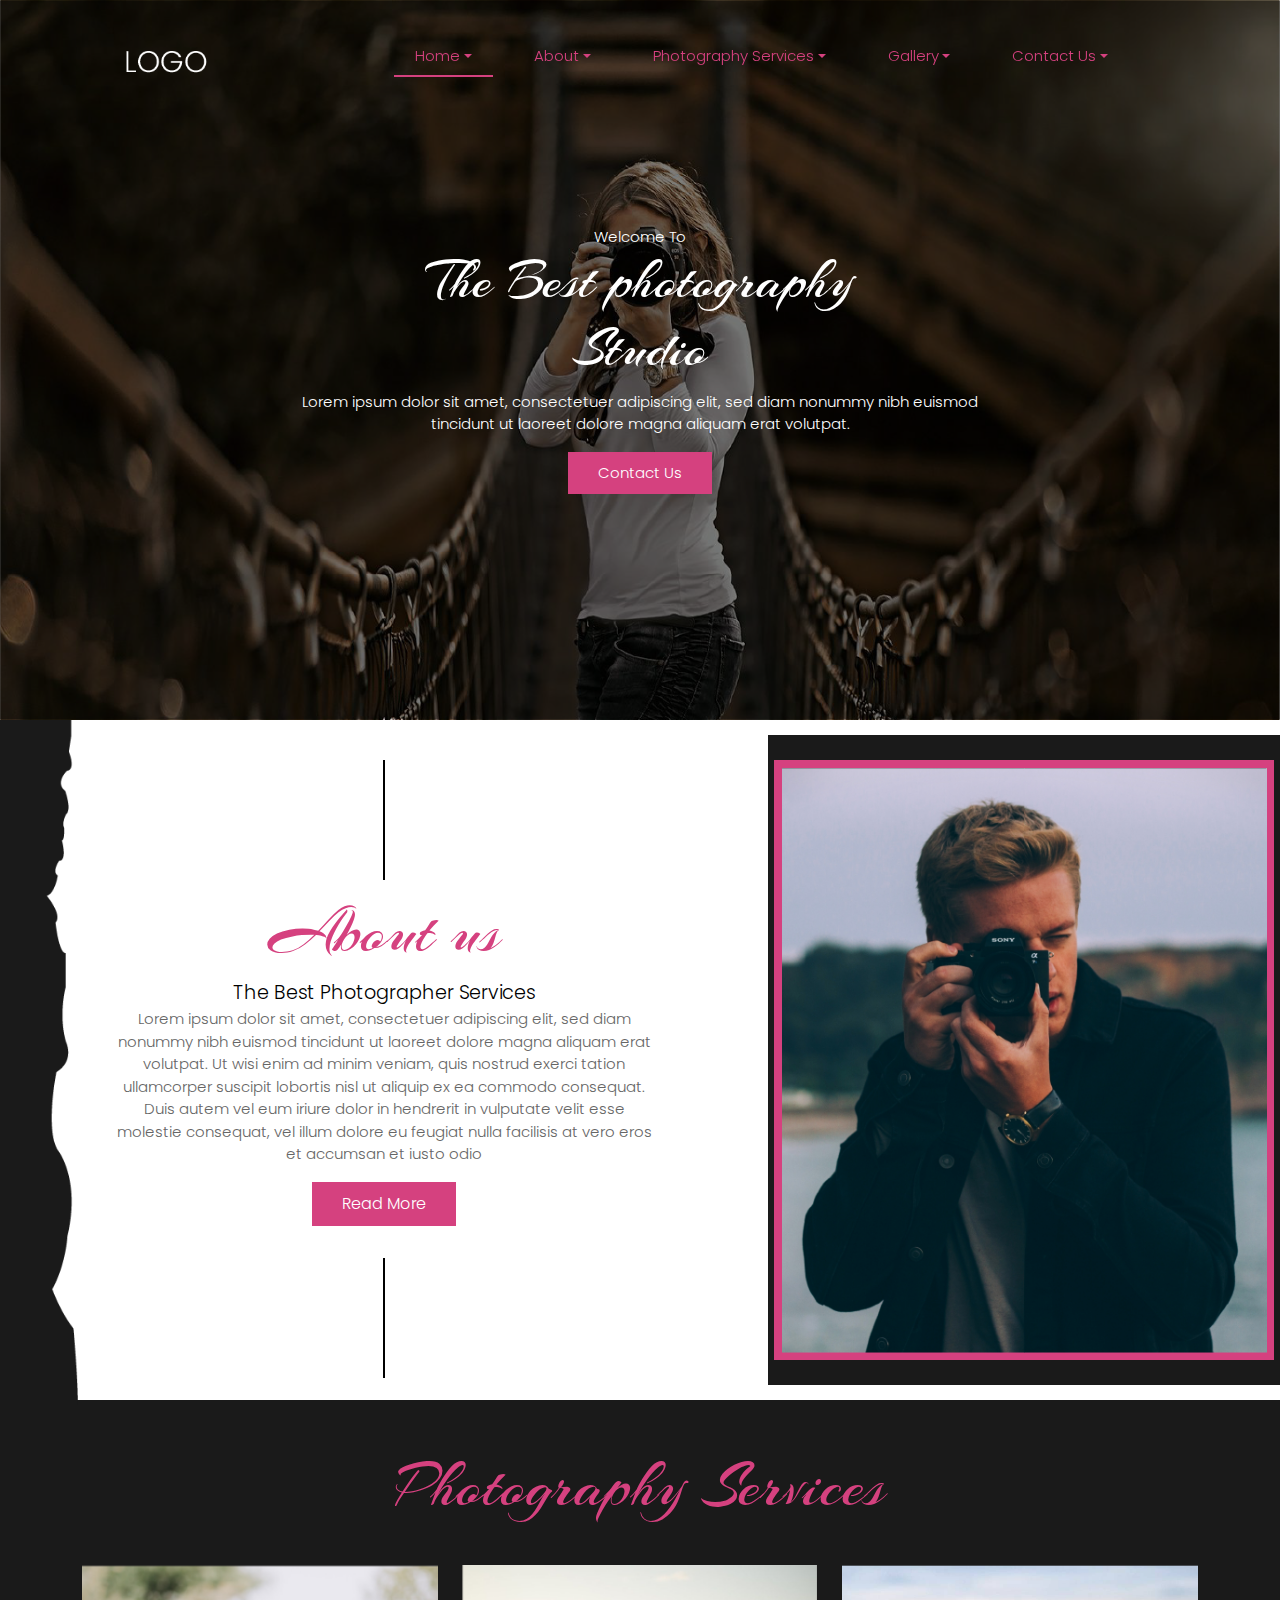
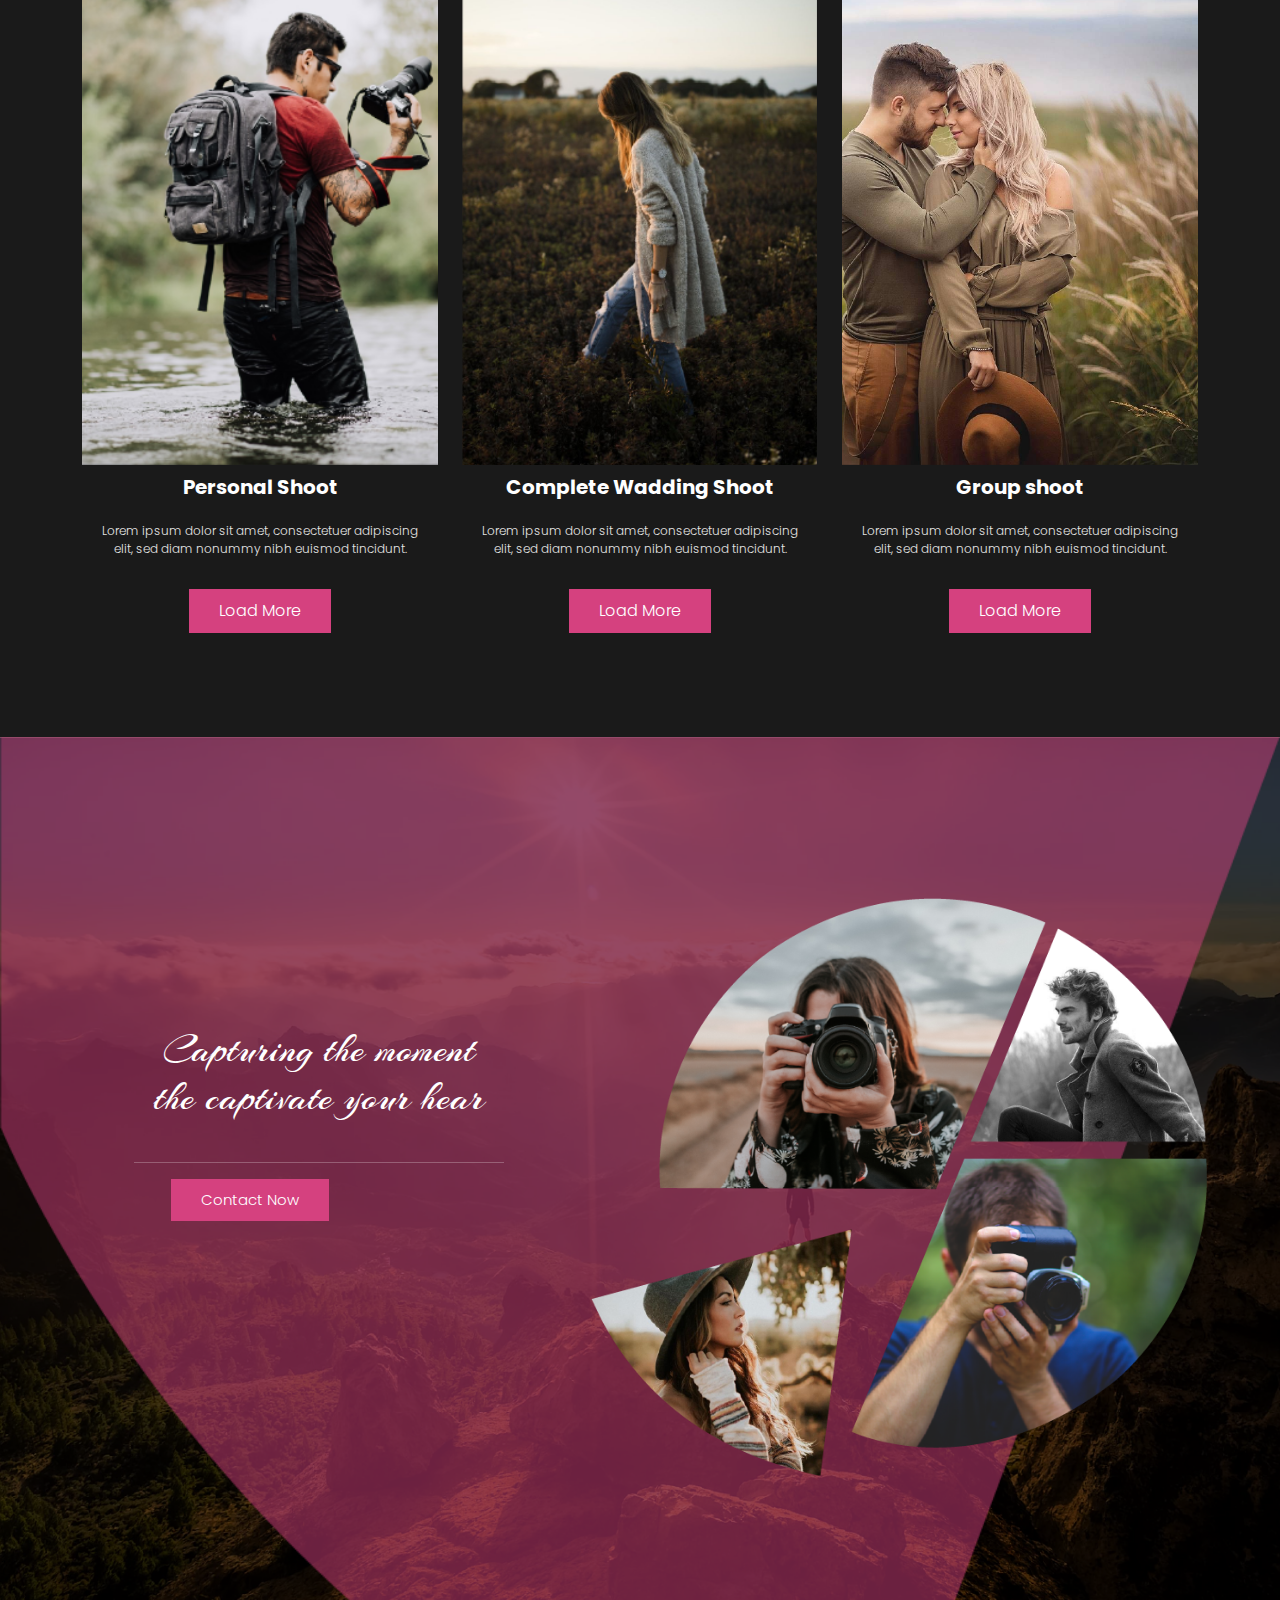
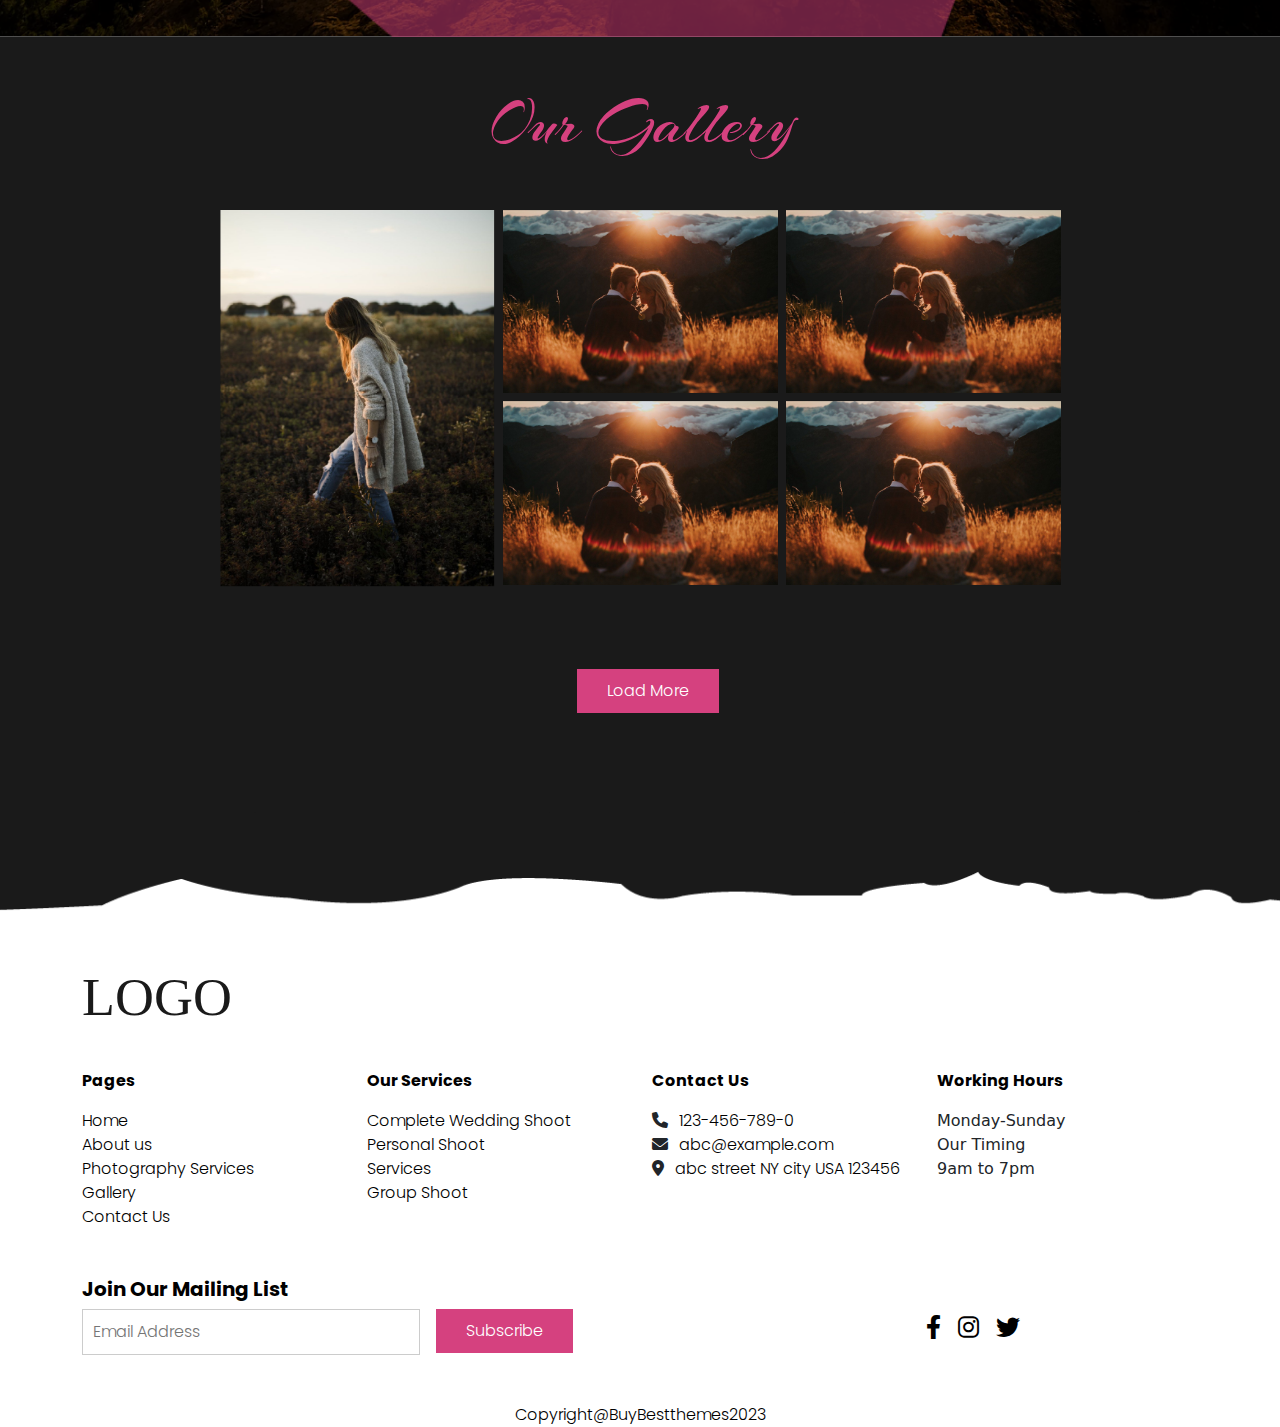
==== commit 257359f8: "add code" ====
--- a/index1.html
+++ b/index1.html
@@ -329,7 +329,7 @@
             <div class="row d-flex justify-content-center align-content-center" id="row"> 
   <div class="column">
     <!-- <img src="./assets/images/1x/about2banner.png" style="width:100%"> -->
-    <img src="./assets/images/1x/aboutImg1.png" style="width:100%;">
+    <img src="./assets/images/1x/aboutImg1.png" style="width:100%;height: 90%;">
     <!-- <img src="./assets/images/1x/about2banner.png" style="width:100%">
     <img src="./assets/images/1x/about2banner.png" style="width:100%">
     <img src="./assets/images/1x/about2banner.png" style="width:100%">
--- a/assets/css/stylesheet.css
+++ b/assets/css/stylesheet.css
@@ -707,24 +707,25 @@
         padding-top: 4rem;
         font-size: 4rem;
         padding-bottom: 4rem;
-      }
-      
-      .gallerSec h1 {
+    }
+
+    .gallerSec h1 {
         margin-top: 150px;
         text-align: center;
-      }
-      .gallerSec section {
+    }
+
+    .gallerSec section {
         column-width: 400px;
         column-gap: 5px;
         padding: 5px;
-      }
-      
-      .gallerSec section img {
-        width: 100%;
+    }
+
+    .gallerSec section img {
+        width: 98%;
         cursor: pointer;
-      }
-      
-      .gallerSec .lightbox {
+    }
+
+    .gallerSec .lightbox {
         position: fixed;
         width: 90%;
         height: 100%;
@@ -733,9 +734,9 @@
         z-index: 2;
         background: #7f8c8d;
         perspective: 1000;
-      }
-      
-      .gallerSec .filter {
+    }
+
+    .gallerSec .filter {
         position: absolute;
         width: 100%;
         height: 100%;
@@ -743,9 +744,9 @@
         opacity: 0.5;
         background-position: center;
         background-size: cover;
-      }
-      
-      .gallerSec .lightbox img {
+    }
+
+    .gallerSec .lightbox img {
         position: absolute;
         top: 50%;
         left: 50%;
@@ -754,13 +755,27 @@
         max-width: calc(95vw - 100px);
         transition: 0.8s cubic-bezier(0.7, 0, 0.4, 1);
         transform-style: preserve-3d;
-      }
-      
-      /*.lightbox:hover img{
+    }
+
+    .serBtn a button {
+        padding: 10px 30px;
+        border: none;
+        margin-bottom: 3rem;
+        margin-left: 3rem;
+        background-color: #D5417F;
+        color: #fff;
+    }
+    .serBtn a button:hover{
+        background-color: #fff;
+        color: #000;
+        box-shadow: #0842983d 2px 21px 43px 17px;
+    }
+
+    /*.lightbox:hover img{
           transform: translate(-50%, -50%) rotateY(180deg);
         }*/
-      
-      [class^="arrow"] {
+
+    [class^="arrow"] {
         height: 200px;
         width: 50px;
         background: rgba(0, 0, 0, 0.4);
@@ -768,9 +783,9 @@
         top: 50%;
         transform: translateY(-50%);
         cursor: pointer;
-      }
-      
-      [class^="arrow"]:after {
+    }
+
+    [class^="arrow"]:after {
         content: "";
         position: absolute;
         top: 50%;
@@ -778,27 +793,27 @@
         transform: translate(-50%, -50%) rotate(-45deg);
         width: 15px;
         height: 15px;
-      }
-      
-      .gallerSec .arrowr {
+    }
+
+    .gallerSec .arrowr {
         right: 0;
-      }
-      
-      .gallerSec .arrowr:after {
+    }
+
+    .gallerSec .arrowr:after {
         border-right: 1px solid white;
         border-bottom: 1px solid white;
-      }
-      
-      .gallerSec .arrowl {
+    }
+
+    .gallerSec .arrowl {
         left: 0;
-      }
-      
-      .gallerSec .arrowl:after {
+    }
+
+    .gallerSec .arrowl:after {
         border-left: 1px solid white;
         border-top: 1px solid white;
-      }
-      
-      .gallerSec .close {
+    }
+
+    .gallerSec .close {
         position: absolute;
         right: 0;
         width: 50px;
@@ -806,10 +821,10 @@
         background: rgba(0, 0, 0, 0.4);
         margin: 20px;
         cursor: pointer;
-      }
-      
-      .gallerSec .close:after,
-      .gallerSec .close:before {
+    }
+
+    .gallerSec .close:after,
+    .gallerSec .close:before {
         content: "";
         position: absolute;
         top: 50%;
@@ -817,24 +832,24 @@
         width: 1px;
         height: 100%;
         background: #e74c3c;
-      }
-      
-      .gallerSec .close:after {
+    }
+
+    .gallerSec .close:after {
         transform: translate(-50%, -50%) rotate(-45deg);
-      }
-      
-      .gallerSec .close:before {
+    }
+
+    .gallerSec .close:before {
         transform: translate(-50%, -50%) rotate(45deg);
-      }
-      
-      .gallerSec .title {
+    }
+
+    .gallerSec .title {
         font-size: 20px;
         color: #000;
         z-index: 1000;
         position: absolute;
         top: 0;
         left: 0;
-      }
+    }
 
     /*  */
     /*footer css */
@@ -972,11 +987,13 @@
         font-family: 'Arizonia-Regular';
         font-size: 4rem;
     }
+
     .rightDivTextAbout2 h2 {
         color: #000;
         font-family: 'Arizonia-Regular';
         font-size: 4rem;
     }
+
     .bannerImgBoxAbout {
         width: 100%;
         /* height: 100vh; */
@@ -1525,11 +1542,13 @@
         margin-left: 10rem;
         margin-top: 1rem;
     }
+
     .capturingSec button:hover {
         background-color: #fff;
         color: #000;
         box-shadow: #0842983d 2px 21px 43px 17px;
     }
+
     .capturingSec button a {
         text-decoration: none;
         background-color: #D5417F;
@@ -1570,11 +1589,13 @@
         border: none;
         margin-left: 1rem;
     }
+
     .galleryHome2 button:hover {
         background-color: #fff;
         color: #000;
         box-shadow: #0842983d 2px 21px 43px 17px;
     }
+
     .galleryHome2 button a {
         text-decoration: none;
         background-color: #D5417F;
@@ -2146,17 +2167,20 @@
             justify-content: center;
             align-items: center;
         }
-        .pinkCurveCapdivimg{
+
+        .pinkCurveCapdivimg {
             width: 100%;
             height: 100%;
 
         }
-        .pinkCurveCapdivimg{
+
+        .pinkCurveCapdivimg {
             width: 100%;
             height: 100%;
 
         }
-        .pinkCurveCap{
+
+        .pinkCurveCap {
             width: 100%;
             height: 100%;
         }
@@ -2181,16 +2205,25 @@
             height: 100%;
             top: 0px;
         }
-        .pinkCurveCap{
+
+        .pinkCurveCap {
+             
+                width: 80%;
+                height: 80%;
+            
+        }
+
+        .pinkCurveCapdivimg {
             width: 100%;
             height: 100%;
         }
-        .pinkCurveCapdivimg {
+        .circleDiv1 {
             width: 100%;
             height: 100%;
-        }
-        }
-    
+            top: 90px;
+        }
+    }
+
 
     @media only screen and (min-width:1440px) {
         #main-content {
@@ -2205,7 +2238,7 @@
         .circleDiv1 {
             width: 100%;
             height: 100%;
-            top: 0px;
+            top: 100px;
         }
     }
 
@@ -2246,14 +2279,17 @@
             width: 100%;
             height: 100%;
         }
+
         .capturingSec {
             height: 100vh;
         }
-        .pinkCurveCapdivimg{
+
+        .pinkCurveCapdivimg {
             width: 100%;
             height: 100%;
 
         }
+
         .capturingSec button {
             margin-left: 19rem;
         }
@@ -2413,10 +2449,12 @@
             height: 100%;
             top: 0px;
         }
-        .pinkCurveCap{
+
+        .pinkCurveCap {
             width: 100%;
             height: 100%;
         }
+
         .pinkCurveCapdivimg {
             width: 100%;
             height: 100%;
@@ -2569,6 +2607,7 @@
             text-align: center;
             width: 100%;
         }
+
         .destop-nav-bar {
             display: none;
         }
@@ -2959,9 +2998,10 @@
     @media only screen and (max-width:540px) {}
 
     @media only screen and (max-width:414px) {
-        .header{
+        .header {
             height: 75px;
         }
+
         .photoGrapher {
             width: 100%;
         }
@@ -3101,6 +3141,7 @@
             text-align: center;
             width: 100%;
         }
+
         .homeBanner .rightDiv .rightDivTextAbout {
             position: absolute;
             top: 50%;
@@ -3112,6 +3153,7 @@
             text-align: center;
             width: 100%;
         }
+
         .backBg {
             display: unset;
         }
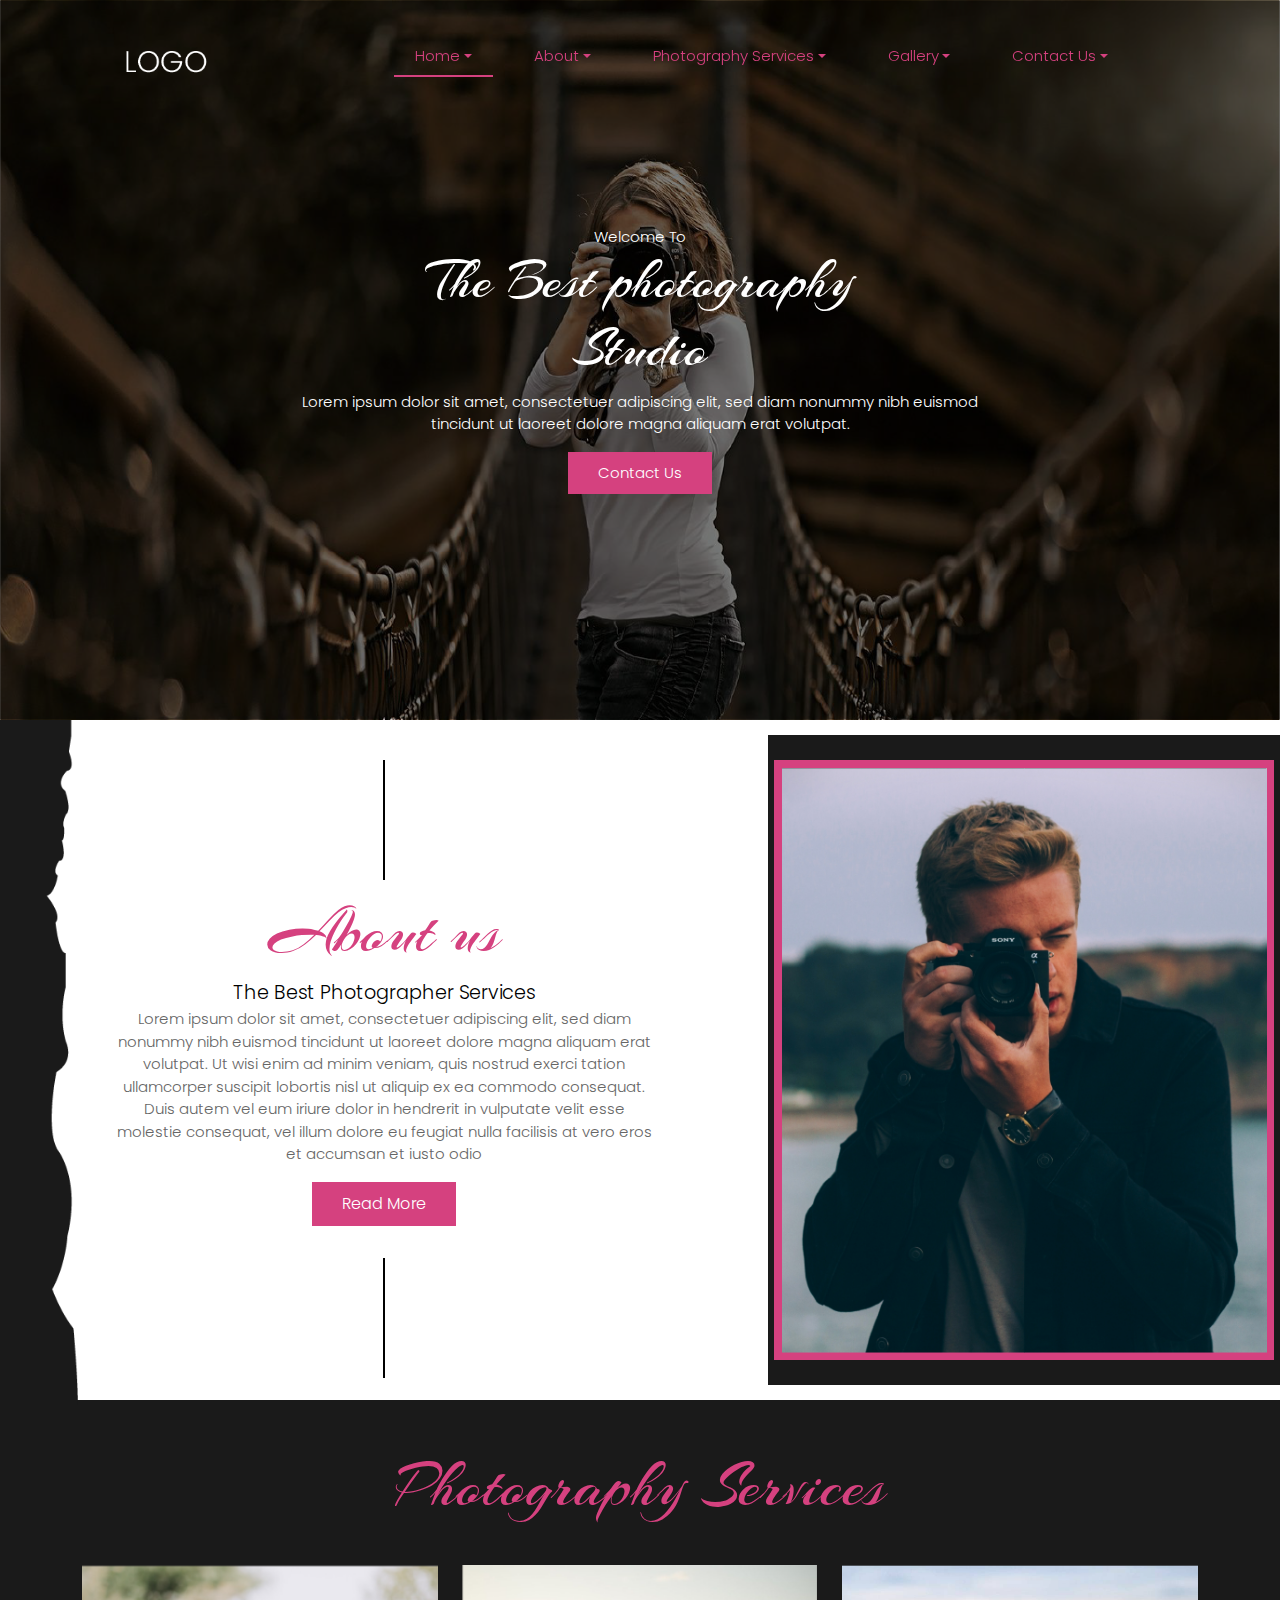
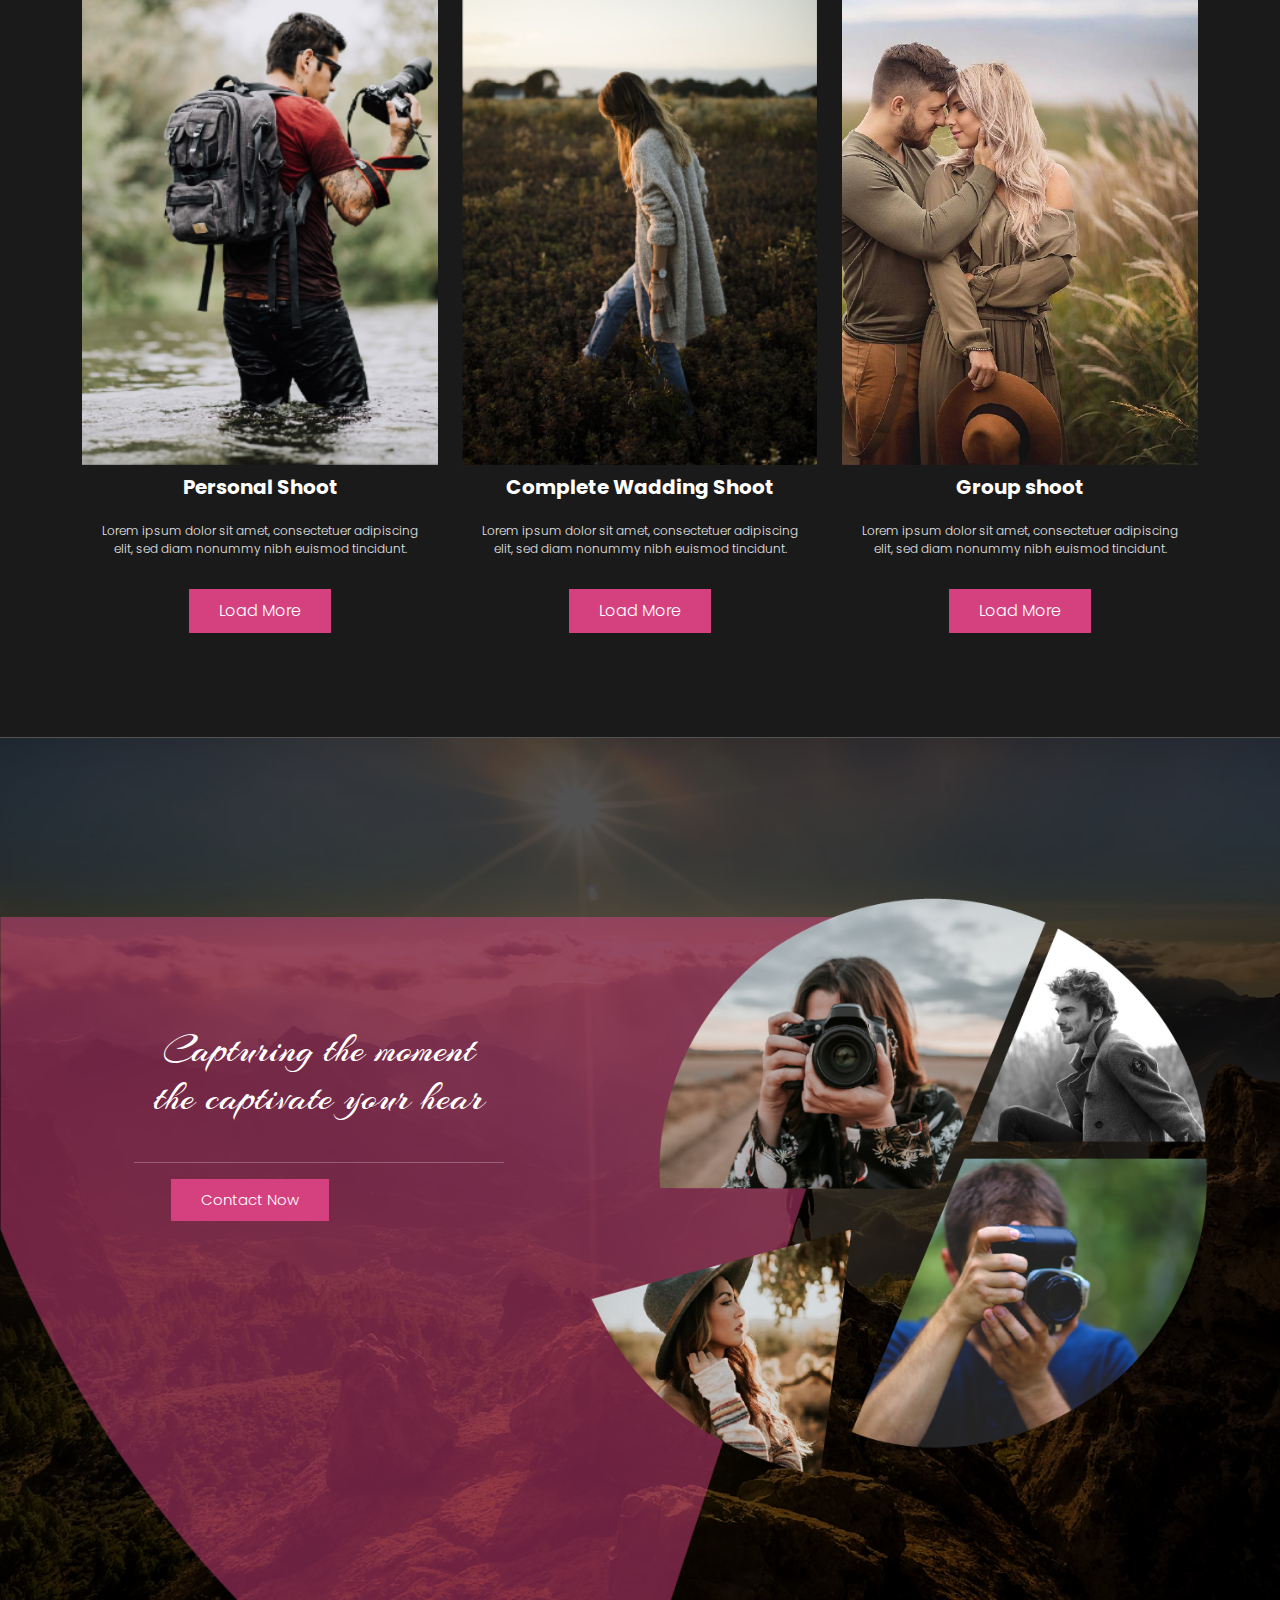
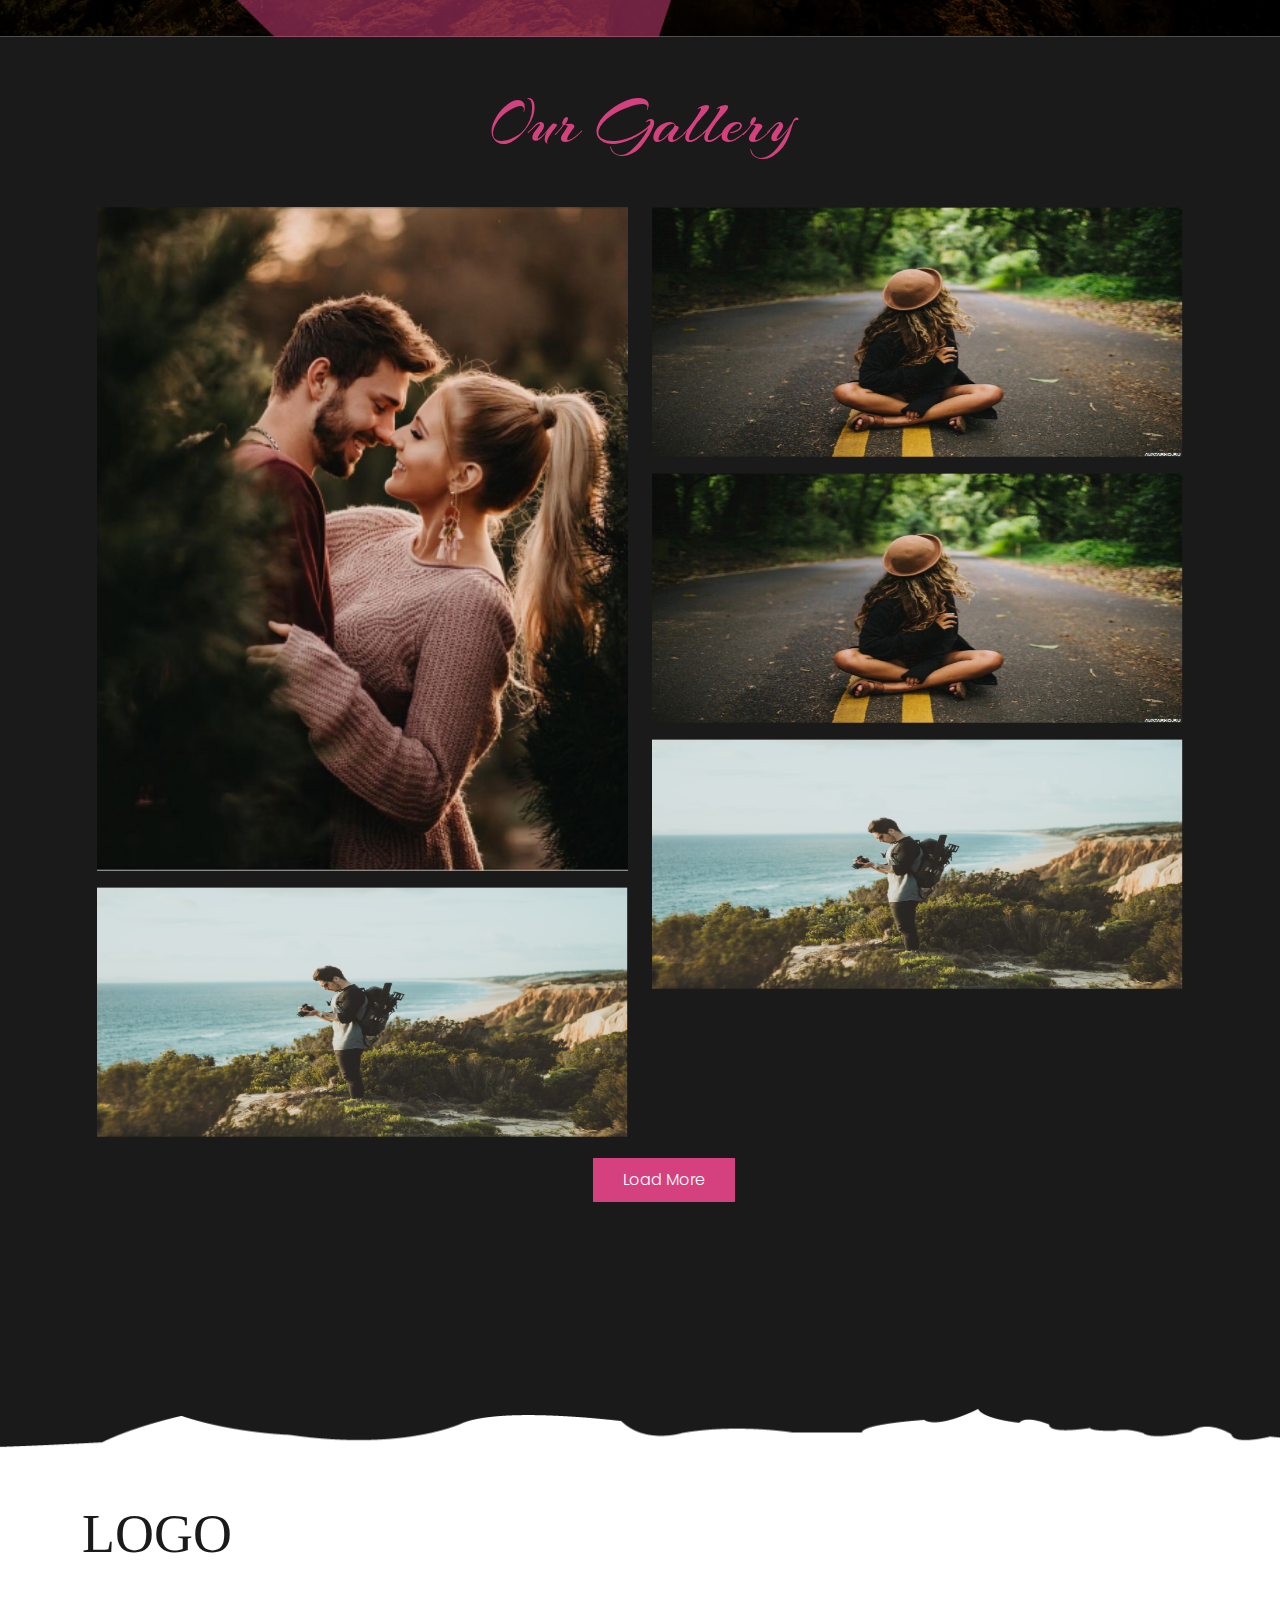
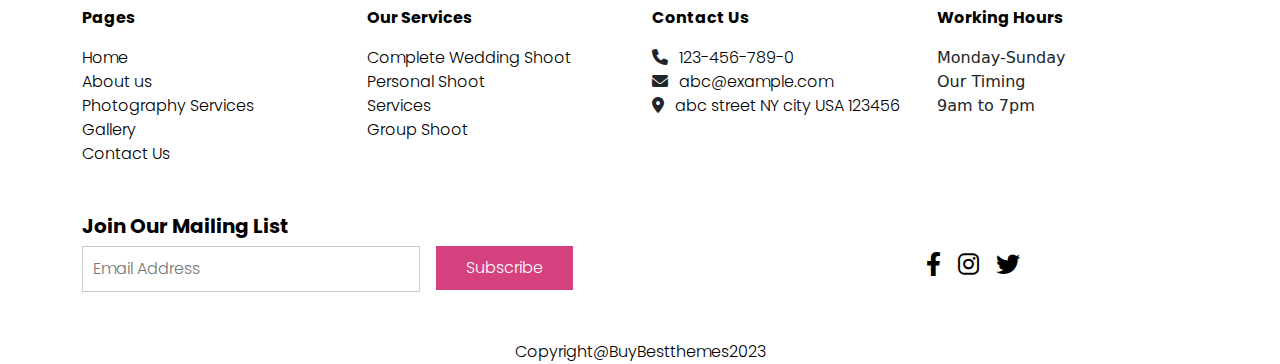
==== commit 597569fd: "add" ====
--- a/index1.html
+++ b/index1.html
@@ -322,50 +322,56 @@
     </section> 
     <!-- capturing section closed -->
     <!-- Gallery open -->
-    <section class="galleryHome2 gallerSec position-relative">
+    <!-- <section class="galleryHome2 gallerSec position-relative">
         <div class="textSecbtmImg"><img src="./assets/images/1x/lin2.png" alt=""></div>
         <div class="container">
             <h3>Our Gallery</h3>
             <div class="row d-flex justify-content-center align-content-center" id="row"> 
   <div class="column">
-    <!-- <img src="./assets/images/1x/about2banner.png" style="width:100%"> -->
     <img src="./assets/images/1x/aboutImg1.png" style="width:100%;height: 90%;">
-    <!-- <img src="./assets/images/1x/about2banner.png" style="width:100%">
-    <img src="./assets/images/1x/about2banner.png" style="width:100%">
-    <img src="./assets/images/1x/about2banner.png" style="width:100%">
-    <img src="./assets/images/1x/about2banner.png" style="width:100%">
-    <img src="./assets/images/1x/about2banner.png" style="width:100%"> -->
   </div>
   <div class="column">
     <img src="./assets/images/1x/about2banner.png" style="width:100%">
     <img src="./assets/images/1x/about2banner.png" style="width:100%">
-    <!-- <img src="./assets/images/1x/about2banner.png" style="width:100%">
-    <img src="./assets/images/1x/about2banner.png" style="width:100%">
-    <img src="./assets/images/1x/about2banner.png" style="width:100%">
-    <img src="./assets/images/1x/about2banner.png" style="width:100%"> -->
   </div>  
   <div class="column">
     <img src="./assets/images/1x/about2banner.png" style="width:100%">
     <img src="./assets/images/1x/about2banner.png" style="width:100%">
-    <!-- <img src="./assets/images/1x/about2banner.png" style="width:100%">
-    <img src="./assets/images/1x/about2banner.png" style="width:100%">
-    <img src="./assets/images/1x/about2banner.png" style="width:100%">
-    <img src="./assets/images/1x/about2banner.png" style="width:100%">
-    <img src="./assets/images/1x/about2banner.png" style="width:100%"> -->
   </div>
-  <!-- <div class="column">
-    <img src="./assets/images/1x/about2banner.png" style="width:100%">
-    <img src="./assets/images/1x/about2banner.png" style="width:100%">
-    <img src="./assets/images/1x/about2banner.png" style="width:100%">
-    <img src="./assets/images/1x/about2banner.png" style="width:100%">
-    <img src="./assets/images/1x/about2banner.png" style="width:100%">
-    <img src="./assets/images/1x/about2banner.png" style="width:100%">
-  </div> -->
   <div class="text-center mt-5 mb-5">
     <a href="./assets/pages/services.html"><button>Load More</button></a>
   </div>
 </div>
 
+        </div>
+    </section> -->
+    <section class="galleryHome2 gallerSec position-relative">
+        <div class="textSecbtmImg"><img src="./assets/images/1x/lin2.png" alt=""></div>
+        <div class="container">
+            <h3>Our Gallery</h3>
+            <section>
+                <div class="row d-flex justify-content-center align-content-center" id="row"> 
+                <img src="./assets/images/1x/gallery1.png" style="margin-bottom: 1rem;">
+                <!-- <img src="./assets/images/1x/gallery5.png" style="margin-bottom: 1rem;"> -->
+                <img src="./assets/images/1x/gallery3.png" style="height: 250px;margin-bottom: 1rem;">
+                <img src="./assets/images/1x/gallery4.png" style="height: 250px;margin-bottom: 1rem;">
+                <!-- <img src="./assets/images/1x/gallery3.png" style="height: 250px;margin-bottom: 1rem;"> -->
+                <img src="./assets/images/1x/gallery4.png" style="height: 250px;margin-bottom: 1rem;">
+                <img src="./assets/images/1x/gallery3.png" style="height: 250px;margin-bottom: 1rem;">
+                <!-- <img src="./assets/images/1x/gallery5.png" style="margin-top: 3rem;margin-bottom: 1rem;">
+                <img src="./assets/images/1x/gallery1.png" /> -->
+                </div>
+              </section>
+              <div class="lightbox">
+                <div class="title"></div>
+                <div class="filter"></div>
+                <div class="arrowr"></div>
+                <div class="arrowl"></div>
+                <div class="close"></div>
+              </div>
+        </div>
+        <div class="serBtn text-center mb-5">
+            <a href="./assets/pages/gallery.html"><button>Load More</button></a>
         </div>
     </section>
     <!-- Gallery closed -->
--- a/assets/css/stylesheet.css
+++ b/assets/css/stylesheet.css
@@ -765,7 +765,8 @@
         background-color: #D5417F;
         color: #fff;
     }
-    .serBtn a button:hover{
+
+    .serBtn a button:hover {
         background-color: #fff;
         color: #000;
         box-shadow: #0842983d 2px 21px 43px 17px;
@@ -2146,6 +2147,9 @@
     }
 
     @media only screen and (min-width:1600px) {
+        .capturingSec button {
+            margin-left: 13rem;
+        }
         #main-content {
             display: none;
         }
@@ -2167,6 +2171,10 @@
             justify-content: center;
             align-items: center;
         }
+        .pinkCurveCap {
+            width: 70%;
+            height: 80%;
+        }
 
         .pinkCurveCapdivimg {
             width: 100%;
@@ -2207,16 +2215,17 @@
         }
 
         .pinkCurveCap {
-             
-                width: 80%;
-                height: 80%;
-            
+
+            width: 70%;
+            height: 80%;
+
         }
 
         .pinkCurveCapdivimg {
             width: 100%;
             height: 100%;
         }
+
         .circleDiv1 {
             width: 100%;
             height: 100%;
@@ -2239,6 +2248,56 @@
             width: 100%;
             height: 100%;
             top: 100px;
+        }
+
+        .photoGraImg {
+            width: 500px;
+            height: 480px;
+            transform: skew(26deg);
+            /* background: red; */
+            /* transform: translate(10px, 10px); */
+            position: relative;
+            right: -79px;
+        }
+
+        .lineDiv {
+            position: absolute;
+            top: 0px;
+            width: 162px;
+            height: 100px;
+            right: 104px;
+            z-index: 1;
+            transform: rotate(1deg);
+        }
+
+        .lineDivleft {
+            position: absolute;
+            top: 0px;
+            width: 182px;
+            height: 230px;
+            z-index: 1;
+            left: -80px;
+            transform: rotate(-1deg);
+        }
+
+        .lineDivbtm {
+            position: absolute;
+            bottom: 50px;
+            width: 142px;
+            height: 160px;
+            left: 40px;
+            z-index: 1;
+            transform: rotate(2deg);
+        }
+
+        .lineDivBtm {
+            position: absolute;
+            bottom: 0px;
+            width: 162px;
+            height: 100px;
+            left: 149px;
+            z-index: 1;
+            transform: rotate(180deg);
         }
     }
 
@@ -2272,12 +2331,12 @@
         .circleDiv1 {
             width: 100%;
             height: 100%;
-            top: 0px;
+            top: 140px;
         }
 
         .pinkCurveCap {
-            width: 100%;
-            height: 100%;
+            width: 70%;
+            height: 80%;
         }
 
         .capturingSec {
@@ -2296,6 +2355,9 @@
     }
 
     @media only screen and (min-width:2550px) {
+        .capturingSec button {
+            margin-left: 9rem;
+        }
         #main-content {
             display: none;
         }
@@ -2451,8 +2513,10 @@
         }
 
         .pinkCurveCap {
-            width: 100%;
-            height: 100%;
+
+            width: 70%;
+            height: 80%;
+
         }
 
         .pinkCurveCapdivimg {
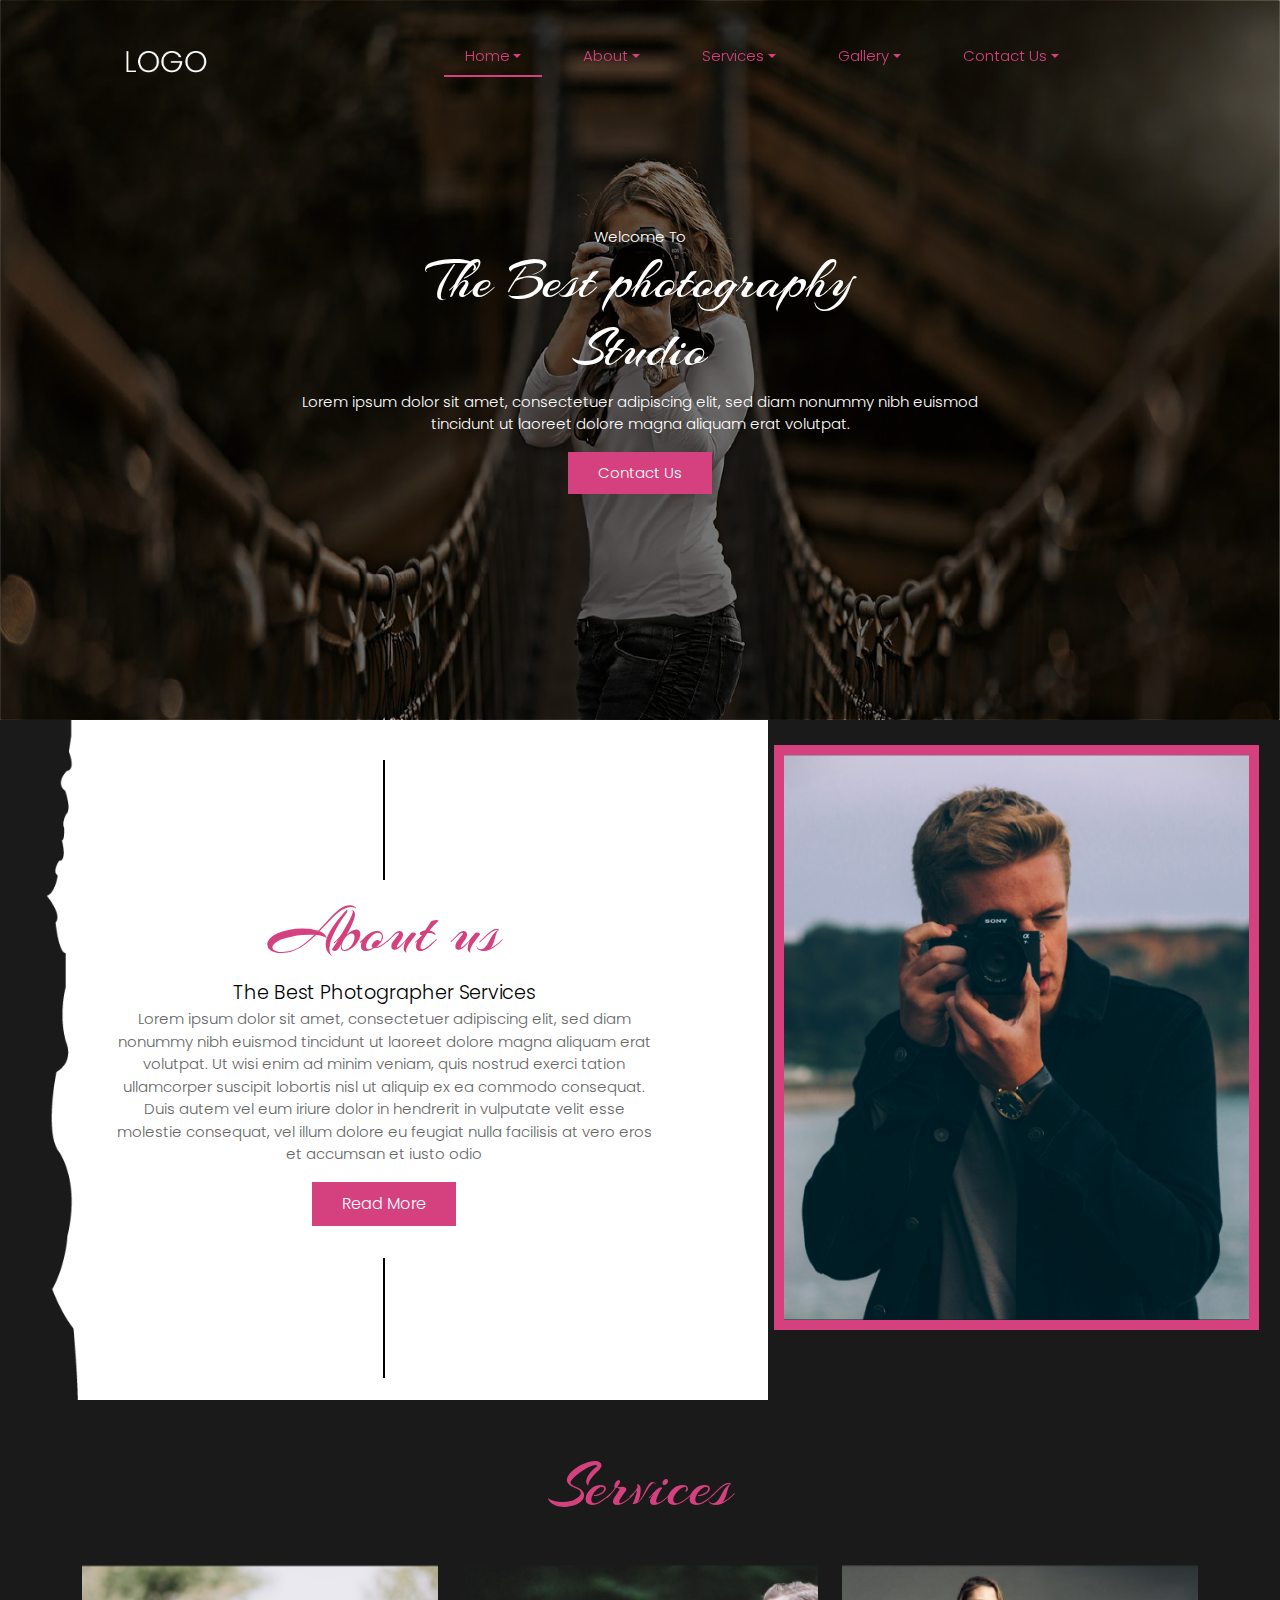
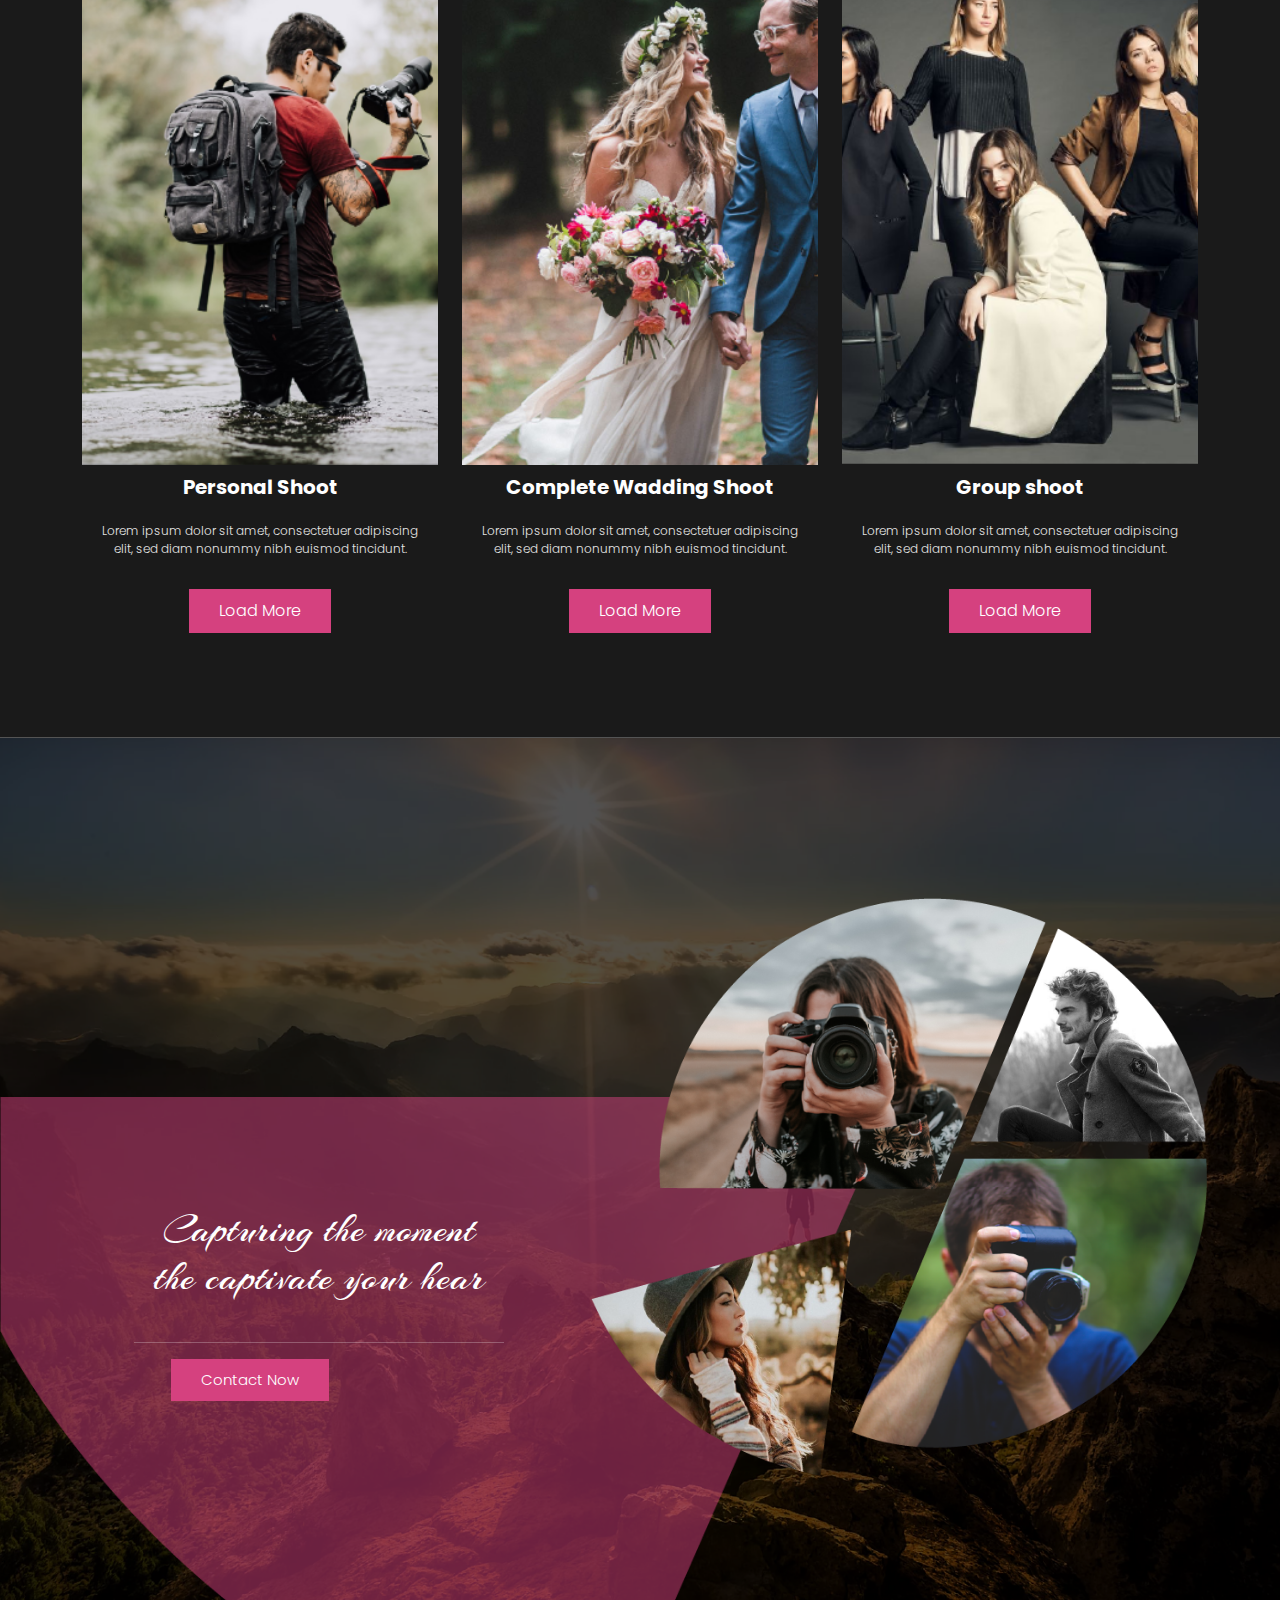
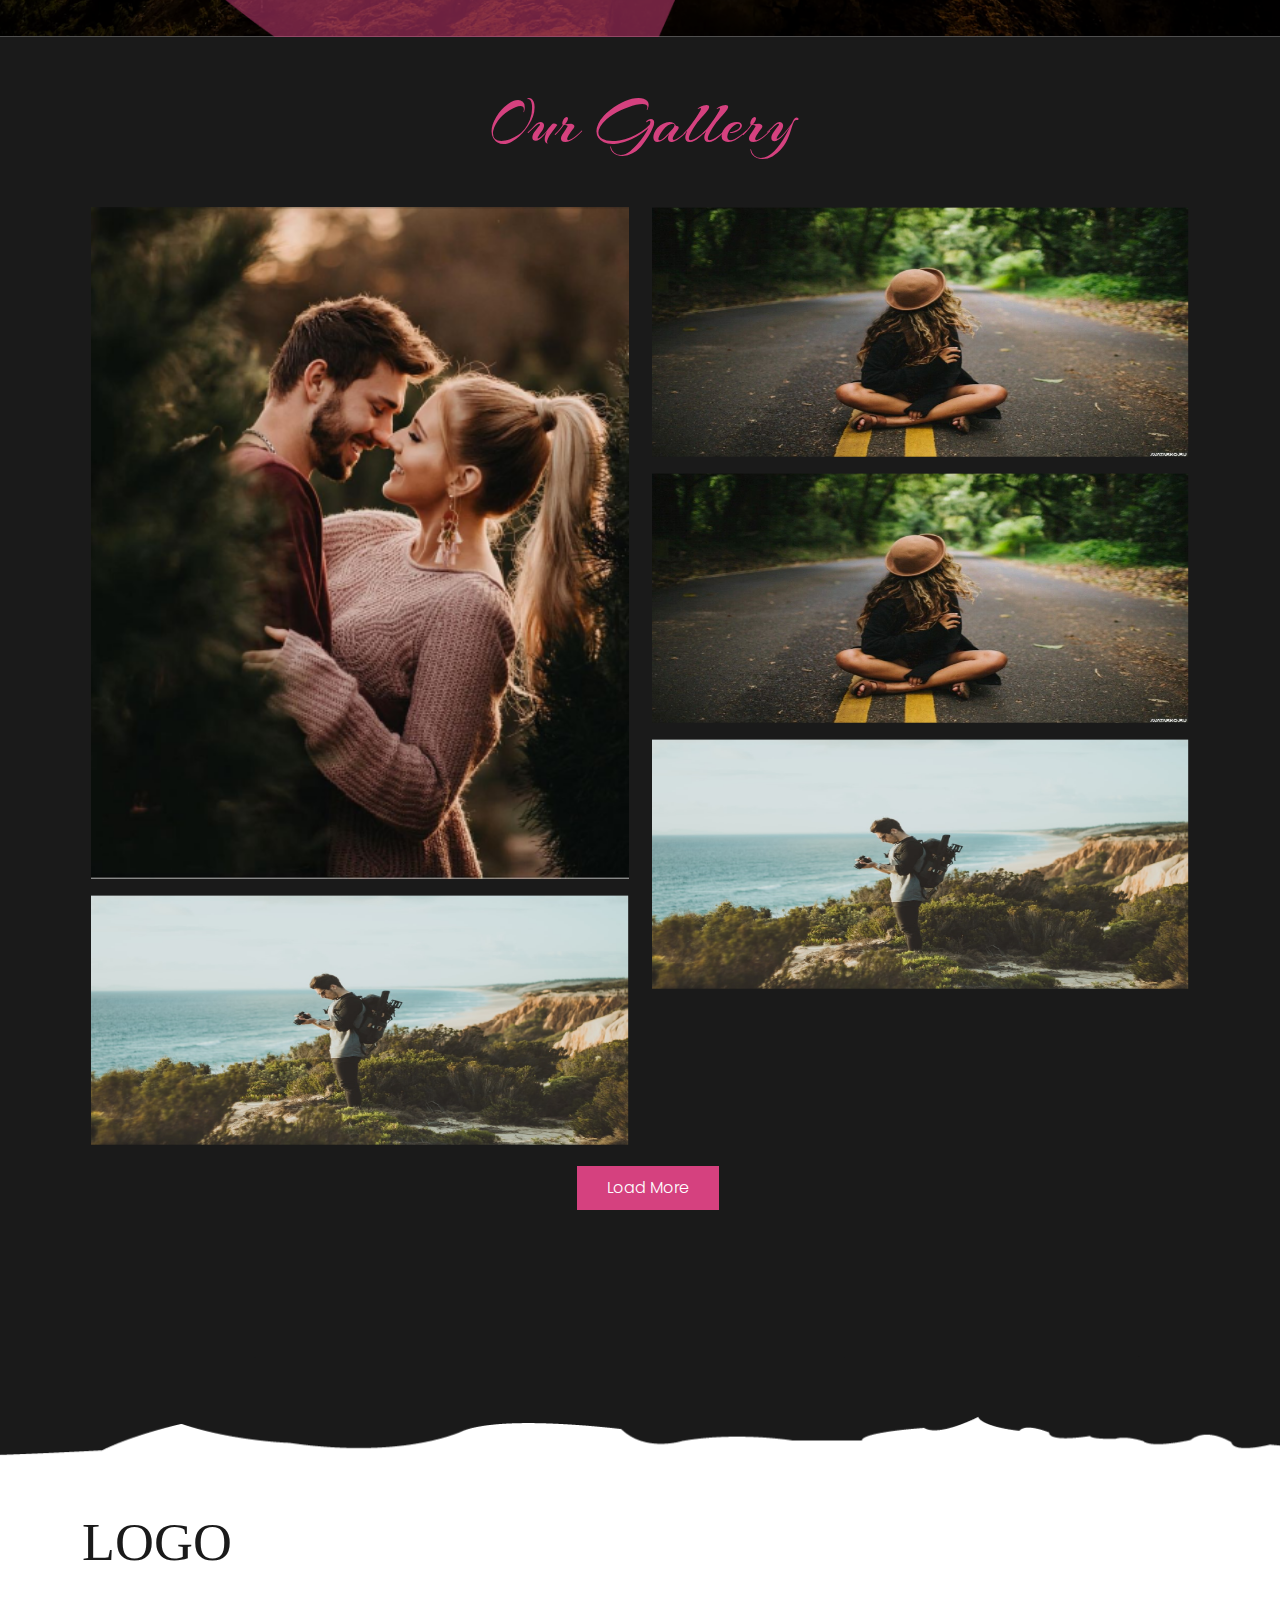
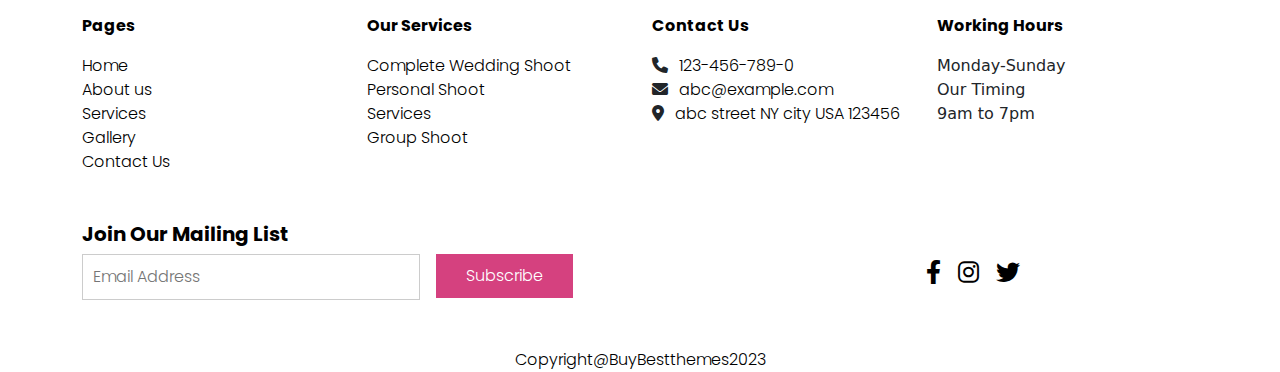
==== commit 1db98216: "add" ====
--- a/index1.html
+++ b/index1.html
@@ -40,8 +40,8 @@
                                   Home
                                 </button>
                                 <ul class="dropdown-menu" aria-labelledby="dropdownMenuButton1">
-                                    <li><a class="dropdown-item" href=".../../index.html">Home1</a></li>
-                                    <li><a class="dropdown-item" href=".../../index1.html">Home2</a></li>
+                                    <li><a class="dropdown-item" href=".../../index.html">Home 1</a></li>
+                                    <li><a class="dropdown-item" href=".../../index1.html">Home 2</a></li>
                                 </ul>
                               </div>
                             <!-- <a href="" class="header_links">About US</a> -->
@@ -50,18 +50,18 @@
                                   About
                                 </button>
                                 <ul class="dropdown-menu" aria-labelledby="dropdownMenuButton1">
-                                    <li><a class="dropdown-item" href="./assets/pages/about-us.html">About1</a></li>
-                                    <li><a class="dropdown-item" href="./assets/pages/about-us2.html">About2</a></li>
+                                    <li><a class="dropdown-item" href="./assets/pages/about-us.html">About 1</a></li>
+                                    <li><a class="dropdown-item" href="./assets/pages/about-us2.html">About 2</a></li>
                                 </ul>
                               </div>
-                            <!-- <a href="" class="header_links">Photography Services</a> -->
+                            <!-- <a href="" class="header_links">Services</a> -->
                             <div class="dropdown header_links1">
                                 <button class="btn dropdown-toggle" type="button" id="dropdownMenuButton1" data-bs-toggle="dropdown" aria-expanded="false">
-                                    Photography Services
+                                    Services
                                 </button>
                                 <ul class="dropdown-menu" aria-labelledby="dropdownMenuButton1">
-                                    <li><a class="dropdown-item" href="./assets/pages/services.html">Photography Services1</a></li>
-                                    <li><a class="dropdown-item" href="./assets/pages/services2.html">Photography Services2</a></li>
+                                    <li><a class="dropdown-item" href="./assets/pages/services.html">Services 1</a></li>
+                                    <li><a class="dropdown-item" href="./assets/pages/services2.html">Services 2</a></li>
                                 </ul>
                               </div>
                             <!-- <a href="" class="header_links">Gallery</a> -->
@@ -70,8 +70,8 @@
                                     Gallery
                                 </button>
                                 <ul class="dropdown-menu" aria-labelledby="dropdownMenuButton1">
-                                    <li><a class="dropdown-item" href="./assets/pages/gallery.html">Gallery1</a></li>
-                                    <li><a class="dropdown-item" href="./assets/pages/gallery2.html">Gallery2</a></li>
+                                    <li><a class="dropdown-item" href="./assets/pages/gallery.html">Gallery 1</a></li>
+                                    <li><a class="dropdown-item" href="./assets/pages/gallery2.html">Gallery 2</a></li>
                                 </ul>
                               </div>
                             <!-- <a href="" class="header_links">Contact Us</a> -->
@@ -80,8 +80,8 @@
                                     Contact Us
                                 </button>
                                 <ul class="dropdown-menu" aria-labelledby="dropdownMenuButton1">
-                                    <li><a class="dropdown-item" href="./assets/pages/contact.html">Contact Us1</a></li>
-                                    <li><a class="dropdown-item" href="./assets/pages/contact-us-2.html">Contact Us2</a></li>
+                                    <li><a class="dropdown-item" href="./assets/pages/contact.html">Contact Us 1</a></li>
+                                    <li><a class="dropdown-item" href="./assets/pages/contact-us-2.html">Contact Us 2</a></li>
                                 </ul>
                               </div>
 
@@ -110,8 +110,8 @@
                     </button>
                     <div class="collapse" id="dashboard-collapse">
                         <ul class="btn-toggle-nav list-unstyled fw-normal pb-1 small">
-                            <li><a class="link-dark rounded" href=".../../index.html">Home1</a></li>
-                            <li><a class="link-dark rounded" href=".../../index1.html">Home2</a></li>
+                            <li><a class="link-dark rounded" href=".../../index.html">Home 1</a></li>
+                            <li><a class="link-dark rounded" href=".../../index1.html">Home 2</a></li>
                             
                         </ul>
                     </div>
@@ -124,22 +124,22 @@
                     </button>
                     <div class="collapse" id="dashboard-collapse1">
                         <ul class="btn-toggle-nav list-unstyled fw-normal pb-1 small">
-                            <li><a class="link-dark rounded" href="./assets/pages/about-us.html">About Us1</a></li>
-                            <li><a class="link-dark rounded" href="./assets/pages/about-us2.html">About Us2</a></li>
+                            <li><a class="link-dark rounded" href="./assets/pages/about-us.html">About Us 1</a></li>
+                            <li><a class="link-dark rounded" href="./assets/pages/about-us2.html">About Us 2</a></li>
                             
                         </ul>
                     </div>
                 </div>
-                <!-- <div class="item"><a href="" class="header_links">Photography Services</a></div> -->
+                <!-- <div class="item"><a href="" class="header_links">Services</a></div> -->
                 <div class="item for-cstm-collapse">
                     <button class="btn-toggle align-items-center rounded collapsed" data-bs-toggle="collapse"
                         data-bs-target="#dashboard-collapse2" aria-expanded="false">
-                        Photography Services<i class="fa-solid fa-caret-down"></i>
+                        Services<i class="fa-solid fa-caret-down"></i>
                     </button>
                     <div class="collapse" id="dashboard-collapse2">
                         <ul class="btn-toggle-nav list-unstyled fw-normal pb-1 small">
-                            <li><a class="link-dark rounded" href="./assets/pages/services.html">Photography Services1</a></li>
-                            <li><a class="link-dark rounded" href="./assets/pages/services2.html">Photography Services2</a></li>
+                            <li><a class="link-dark rounded" href="./assets/pages/services.html">Services 1</a></li>
+                            <li><a class="link-dark rounded" href="./assets/pages/services2.html">Services 2</a></li>
                             
                         </ul>
                     </div>
@@ -152,8 +152,8 @@
                     </button>
                     <div class="collapse" id="dashboard-collapse3">
                         <ul class="btn-toggle-nav list-unstyled fw-normal pb-1 small">
-                            <li><a class="link-dark rounded" href="./assets/pages/gallery.html">Gallery1</a></li>
-                            <li><a class="link-dark rounded" href="./assets/pages/gallery2.html">Gallery2</a></li>
+                            <li><a class="link-dark rounded" href="./assets/pages/gallery.html">Gallery 1</a></li>
+                            <li><a class="link-dark rounded" href="./assets/pages/gallery2.html">Gallery 2</a></li>
                             
                         </ul>
                     </div>
@@ -166,8 +166,8 @@
                     </button>
                     <div class="collapse" id="dashboard-collapse4">
                         <ul class="btn-toggle-nav list-unstyled fw-normal pb-1 small">
-                            <li><a class="link-dark rounded" href="./assets/pages/contact.html">Contact Us1</a></li>
-                            <li><a class="link-dark rounded" href="./assets/pages/contact-us-2.html">Contact Us2</a></li>
+                            <li><a class="link-dark rounded" href="./assets/pages/contact.html">Contact Us 1</a></li>
+                            <li><a class="link-dark rounded" href="./assets/pages/contact-us-2.html">Contact Us 2</a></li>
                             
                         </ul>
                     </div>
@@ -234,7 +234,7 @@
     <!-- photo Services open -->
     <section class="photoSer">
         <div class="container">
-            <h3 class="wow animated bounceIn" data-wow-duration="1s" data-wow-delay="0.5s">Photography Services</h3>
+            <h3 class="wow animated bounceIn" data-wow-duration="1s" data-wow-delay="0.5s">Services</h3>
             <div class="row">
                 <div class="col-lg-4 col-sm-12 col-md-4 text-center mb-4 wow animated fadeInLeft" data-wow-duration="1s" data-wow-delay="0.5s">
                     <div class="photoDiv">
@@ -250,7 +250,7 @@
                 <div class="col-lg-4 col-sm-12 col-md-4 text-center mb-4 wow animated fadeInDown" data-wow-duration="1s" data-wow-delay="0.5s">
                     <div class="photoDiv">
                         <div class="photoDivImg">
-                            <img src="./assets/images/1x/aboutImg1.png" alt="">
+                            <img src="./assets/images/1x/ser1_1.png" alt="">
                         </div>
                     </div>
                     <h4>Complete Wadding Shoot</h4>
@@ -261,7 +261,7 @@
                 <div class="col-lg-4 col-sm-12 col-md-4 text-center mb-4 wow animated fadeInRight" data-wow-duration="1s" data-wow-delay="0.5s">
                     <div class="photoDiv">
                         <div class="photoDivImg">
-                            <img src="./assets/images/1x/bannerImg.png" alt="">
+                            <img src="./assets/images/1x/group1.png" alt="">
                         </div>
                     </div>
                     <h4>Group shoot</h4>
@@ -395,7 +395,7 @@
                     <ul class="p-0">
                         <li><a href="">Home</a></li>
                         <li><a href="">About us</a></li>
-                        <li><a href="">Photography Services</a></li>
+                        <li><a href="">Services</a></li>
                         <li><a href="">Gallery</a></li>
                         <li><a href="">Contact Us</a></li>
                     </ul>
--- a/assets/css/stylesheet.css
+++ b/assets/css/stylesheet.css
@@ -694,7 +694,8 @@
     .photoGraImg img {
         width: 100%;
         height: 100%;
-        object-fit: cover;
+        object-fit: fill;
+        /* object-fit: cover; */
         /* transform: skew(20deg); */
     }
 
@@ -716,20 +717,22 @@
 
     .gallerSec section {
         column-width: 400px;
-        column-gap: 5px;
+        column-gap: 15px;
         padding: 5px;
     }
 
     .gallerSec section img {
-        width: 98%;
+        width: 100%;
         cursor: pointer;
+        object-fit: fill;
     }
 
     .gallerSec .lightbox {
         position: fixed;
-        width: 90%;
+        width: 100%;
         height: 100%;
         top: 0;
+        left: 0;
         display: none;
         z-index: 2;
         background: #7f8c8d;
@@ -761,7 +764,7 @@
         padding: 10px 30px;
         border: none;
         margin-bottom: 3rem;
-        margin-left: 3rem;
+        /* margin-left: 3rem; */
         background-color: #D5417F;
         color: #fff;
     }
@@ -1622,7 +1625,7 @@
     .colDiv2 {
         width: 40%;
         background-color: #1A1A1A;
-        /* height: 100%; */
+        height: 680px;
     }
 
     .curveLine {
@@ -1673,12 +1676,13 @@
     .aboutImgDiv {
         width: 500px;
         height: 600px;
-        border: 8px solid #D5417F;
+        /* border: 8px solid #D5417F; */
     }
 
     .aboutImgDivInner {
         width: 485px;
         height: 585px;
+        border: 10px solid #D5417F;
     }
 
     .aboutImgDivInner img {
@@ -1771,6 +1775,8 @@
         width: 100%;
         height: 100%;
         object-fit: cover;
+        object-position: center;
+        /* object-position: 77% 100%; */
     }
 
     .photoSer h4 {
@@ -1889,7 +1895,7 @@
         content: "";
         top: 0px;
         left: 0px;
-        background-image: url("../images/1x/about2banner.png");
+        background-image: url("../images/1x/serBanner12.png");
         width: 100%;
         height: 100%;
         /* opacity: .8; */
@@ -2087,7 +2093,7 @@
         content: "";
         top: 0px;
         left: 0px;
-        background-image: url("../images/1x/about2banner.png");
+        background-image: url("../images/1x/gallerBn1.png");
         width: 100%;
         height: 100%;
         /* opacity: .8; */
@@ -2147,9 +2153,15 @@
     }
 
     @media only screen and (min-width:1600px) {
+        .gallerSec .lightbox {
+            width: 100%;
+           
+        }
+
         .capturingSec button {
             margin-left: 13rem;
         }
+
         #main-content {
             display: none;
         }
@@ -2171,6 +2183,7 @@
             justify-content: center;
             align-items: center;
         }
+
         .pinkCurveCap {
             width: 70%;
             height: 80%;
@@ -2302,6 +2315,11 @@
     }
 
     @media only screen and (min-width:1920px) {
+        .gallerSec .lightbox {
+            width: 100%;
+           
+        }
+
         #main-content {
             display: none;
         }
@@ -2355,9 +2373,15 @@
     }
 
     @media only screen and (min-width:2550px) {
+        .gallerSec .lightbox {
+            width: 100%;
+           
+        }
+
         .capturingSec button {
             margin-left: 9rem;
         }
+
         #main-content {
             display: none;
         }
@@ -2396,6 +2420,28 @@
 
     /* ===================  Max Media Queries ======================== */
     @media only screen and (max-width:1366px) {
+        .homeBanner {
+            height: 100vh;
+        }
+        .gallerSec .lightbox {
+            width: 100%;
+           
+        }
+
+        .column {
+            -ms-flex: 50%;
+            flex: 50%;
+            max-width: 50%;
+        }
+
+        .textDivSpanp1 {
+            padding-top: 8rem;
+        }
+
+        .smallBanner1 {
+            top: 30px;
+        }
+
         #main-content {
             display: none;
         }
@@ -2406,6 +2452,7 @@
 
         .leftDiv {
             width: 50%;
+            height: 87vh;
         }
 
         .rightDiv {
@@ -2415,7 +2462,7 @@
         .bannerImgBox {
             width: 100%;
             /* height: 100vh; */
-            height: 60vh;
+            height: 87vh;
             overflow: hidden;
         }
 
@@ -2509,13 +2556,15 @@
         .circleDiv1 {
             width: 100%;
             height: 100%;
-            top: 0px;
+            top: 180px;
+            /* top: 0px; */
         }
 
         .pinkCurveCap {
 
             width: 70%;
-            height: 80%;
+            /* height: 80%; */
+            height: 60%;
 
         }
 
@@ -2528,6 +2577,10 @@
     @media only screen and (max-width:1280px) {
         #main-content {
             display: none;
+        }
+        .gallerSec .lightbox {
+            width: 100%;
+           
         }
     }
 
@@ -3062,6 +3115,11 @@
     @media only screen and (max-width:540px) {}
 
     @media only screen and (max-width:414px) {
+        .fa-solid, .fas {
+            font-family: "Font Awesome 6 Free";
+            font-weight: 900;
+            padding-left: 2px;
+        }
         .header {
             height: 75px;
         }
